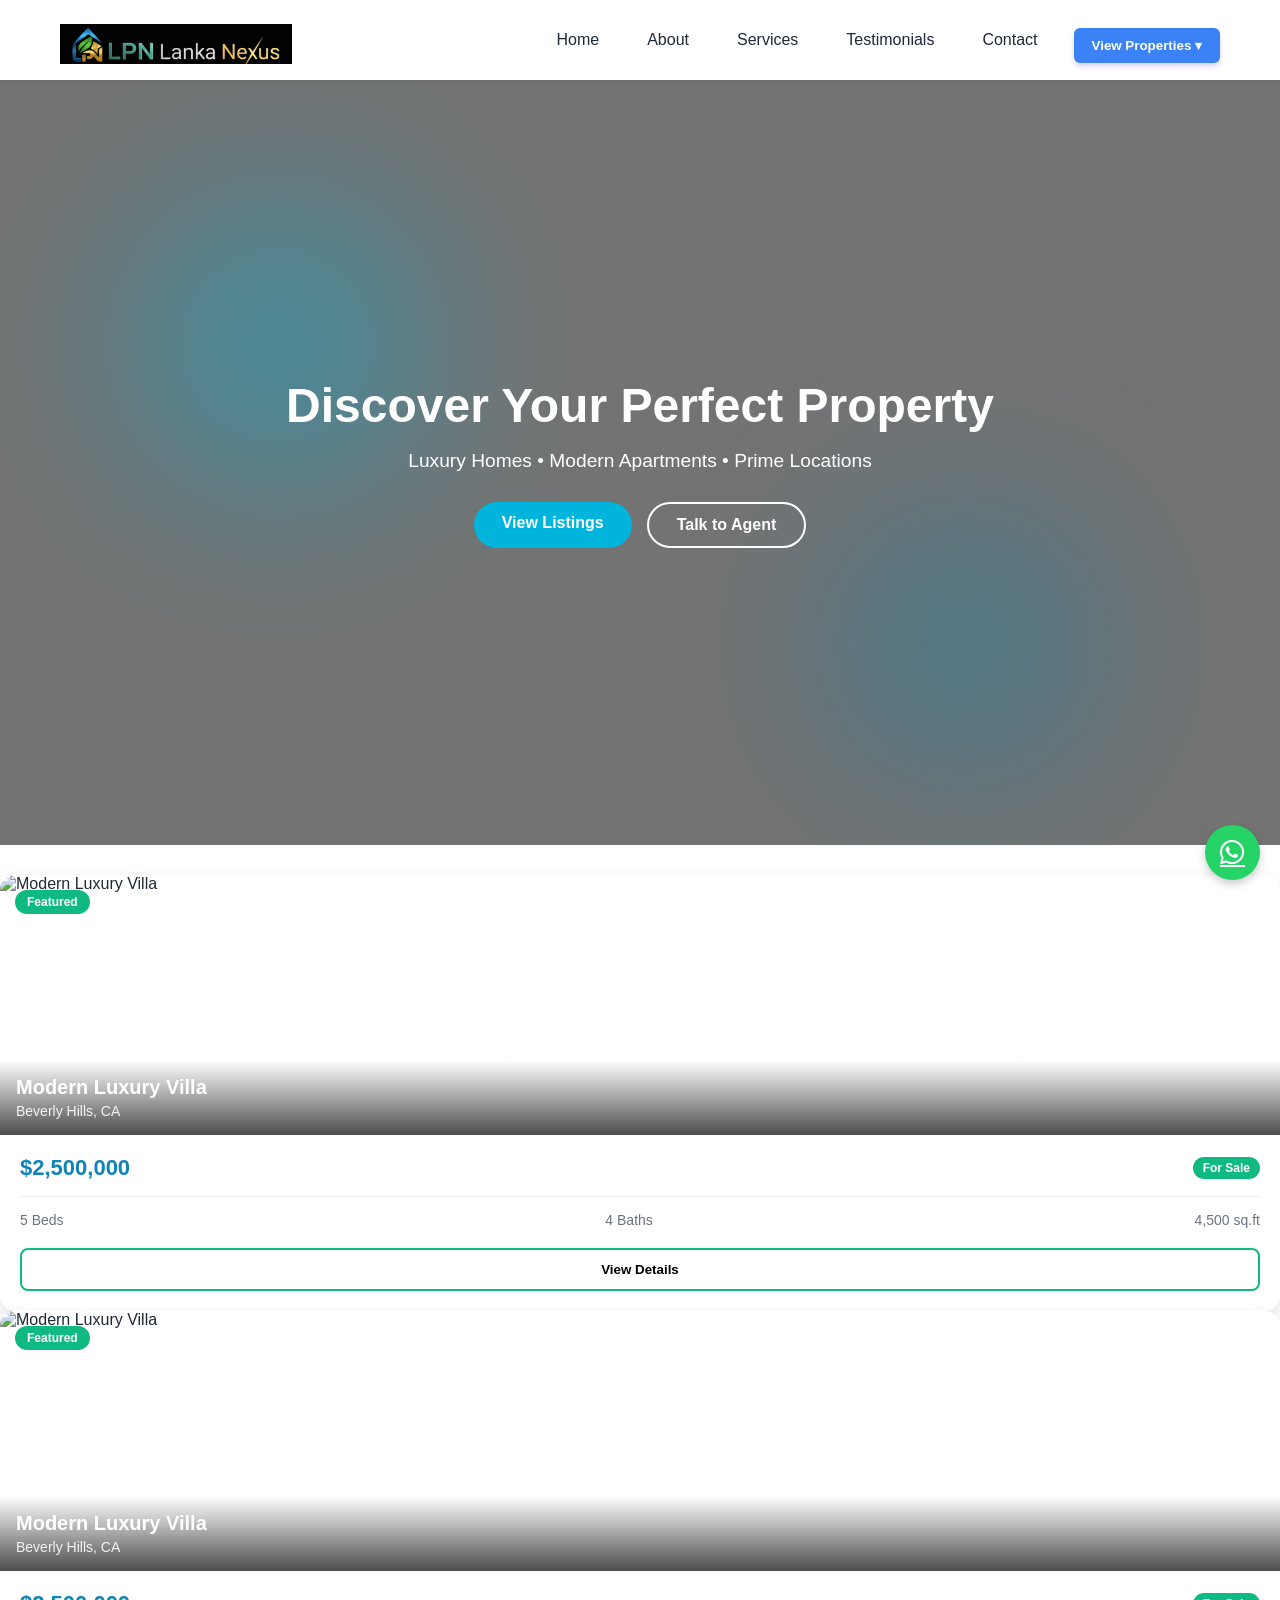
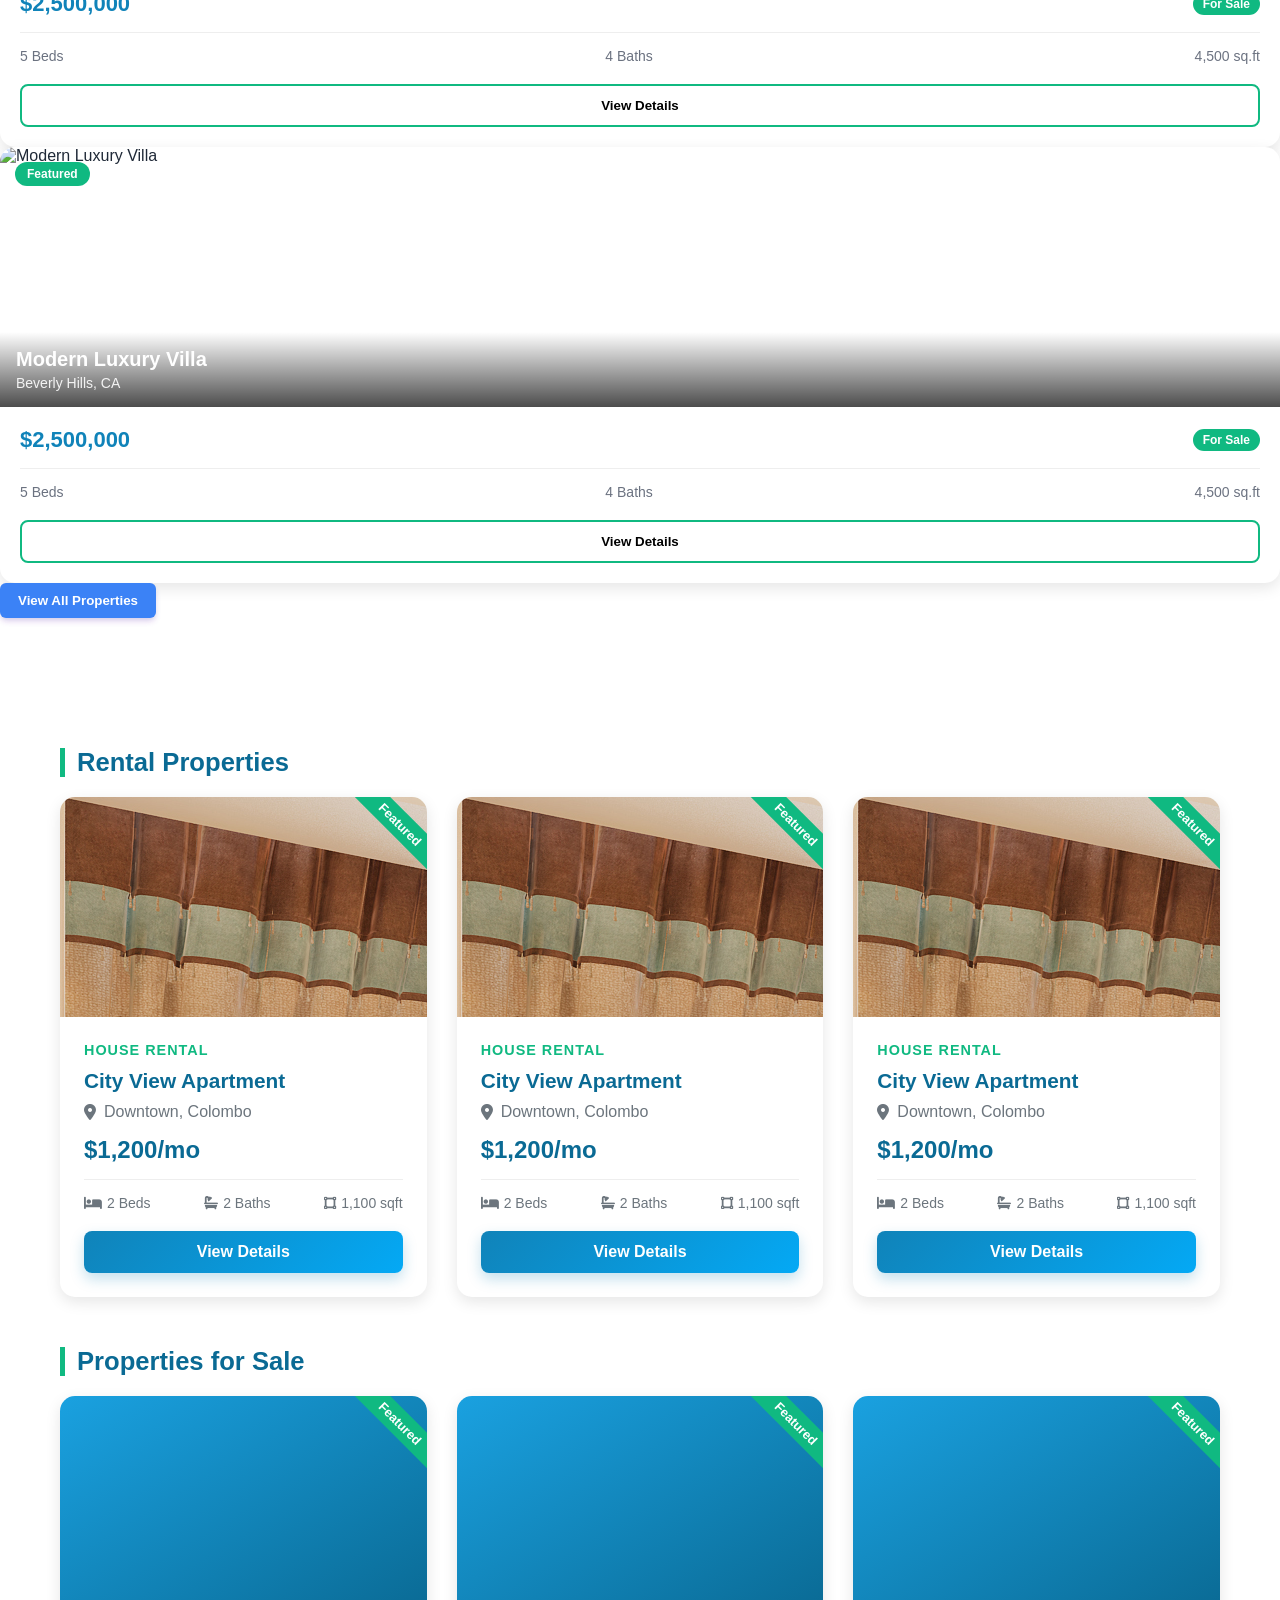
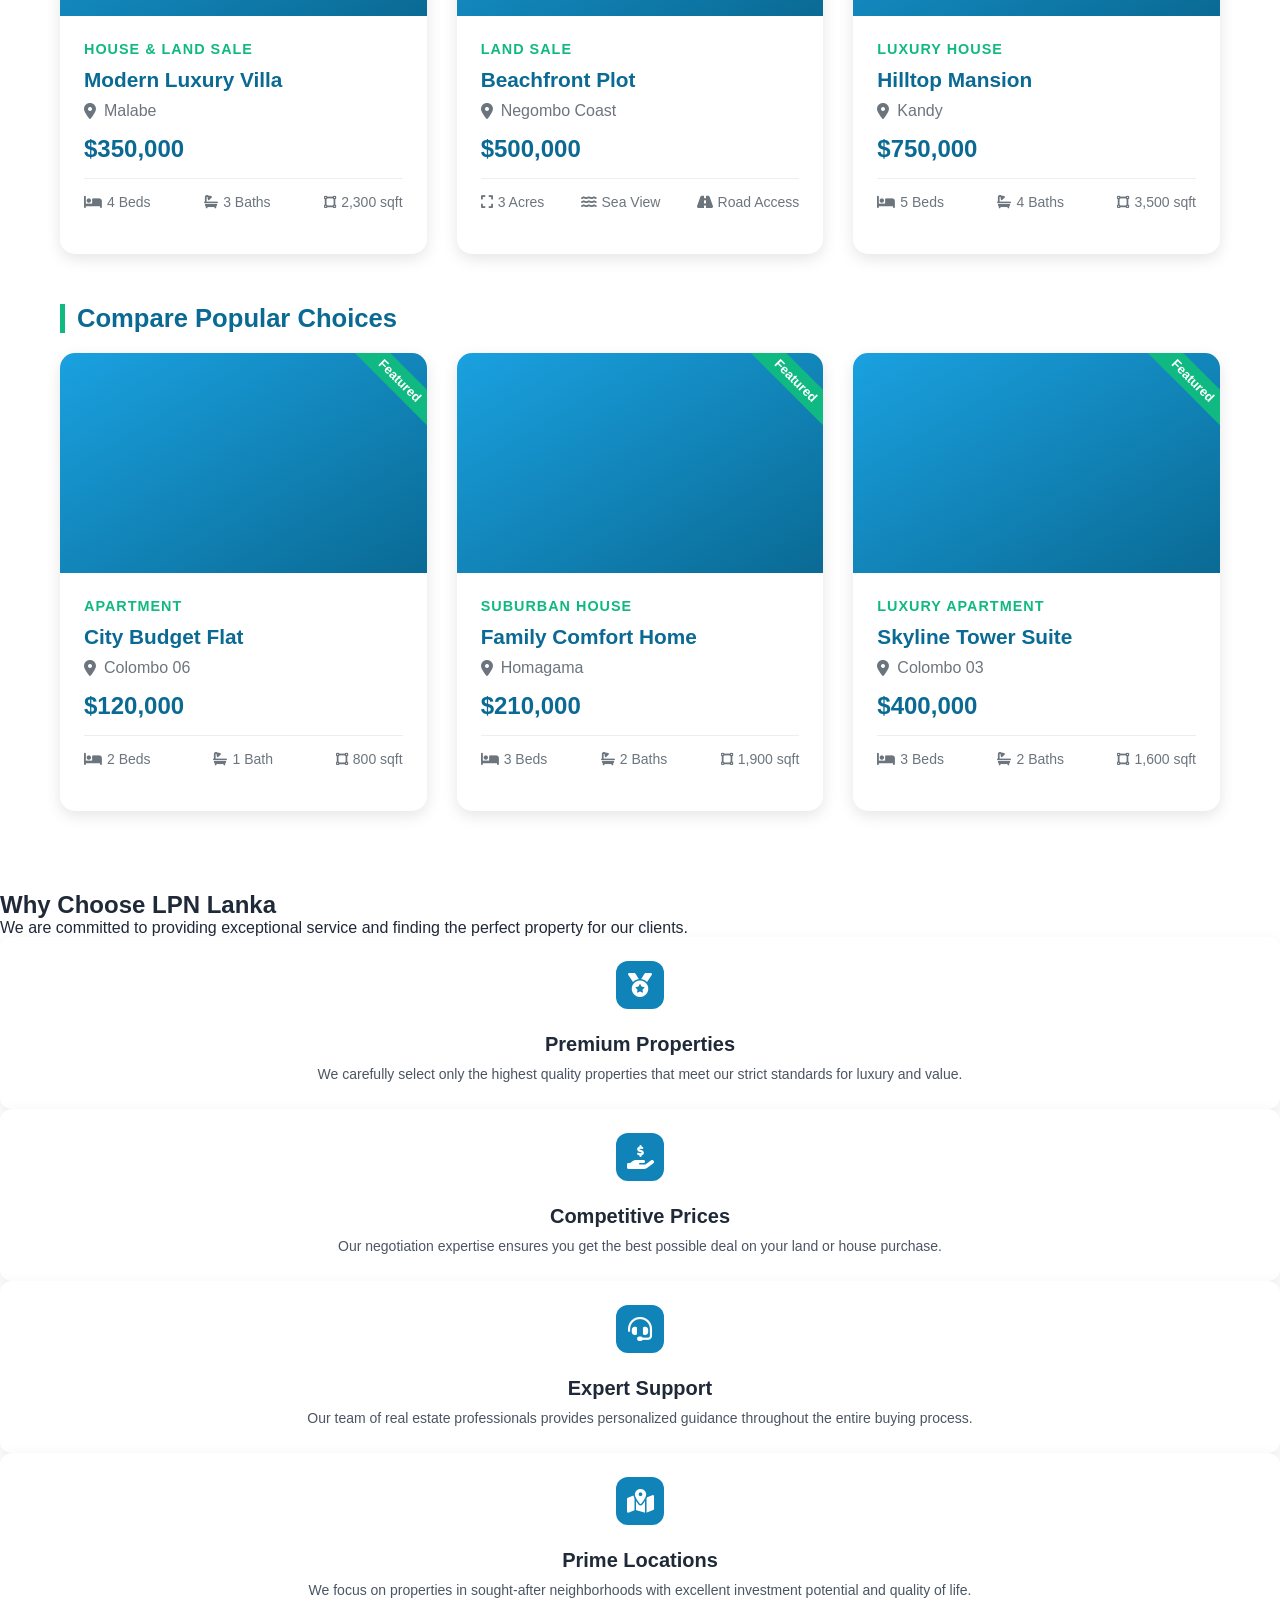
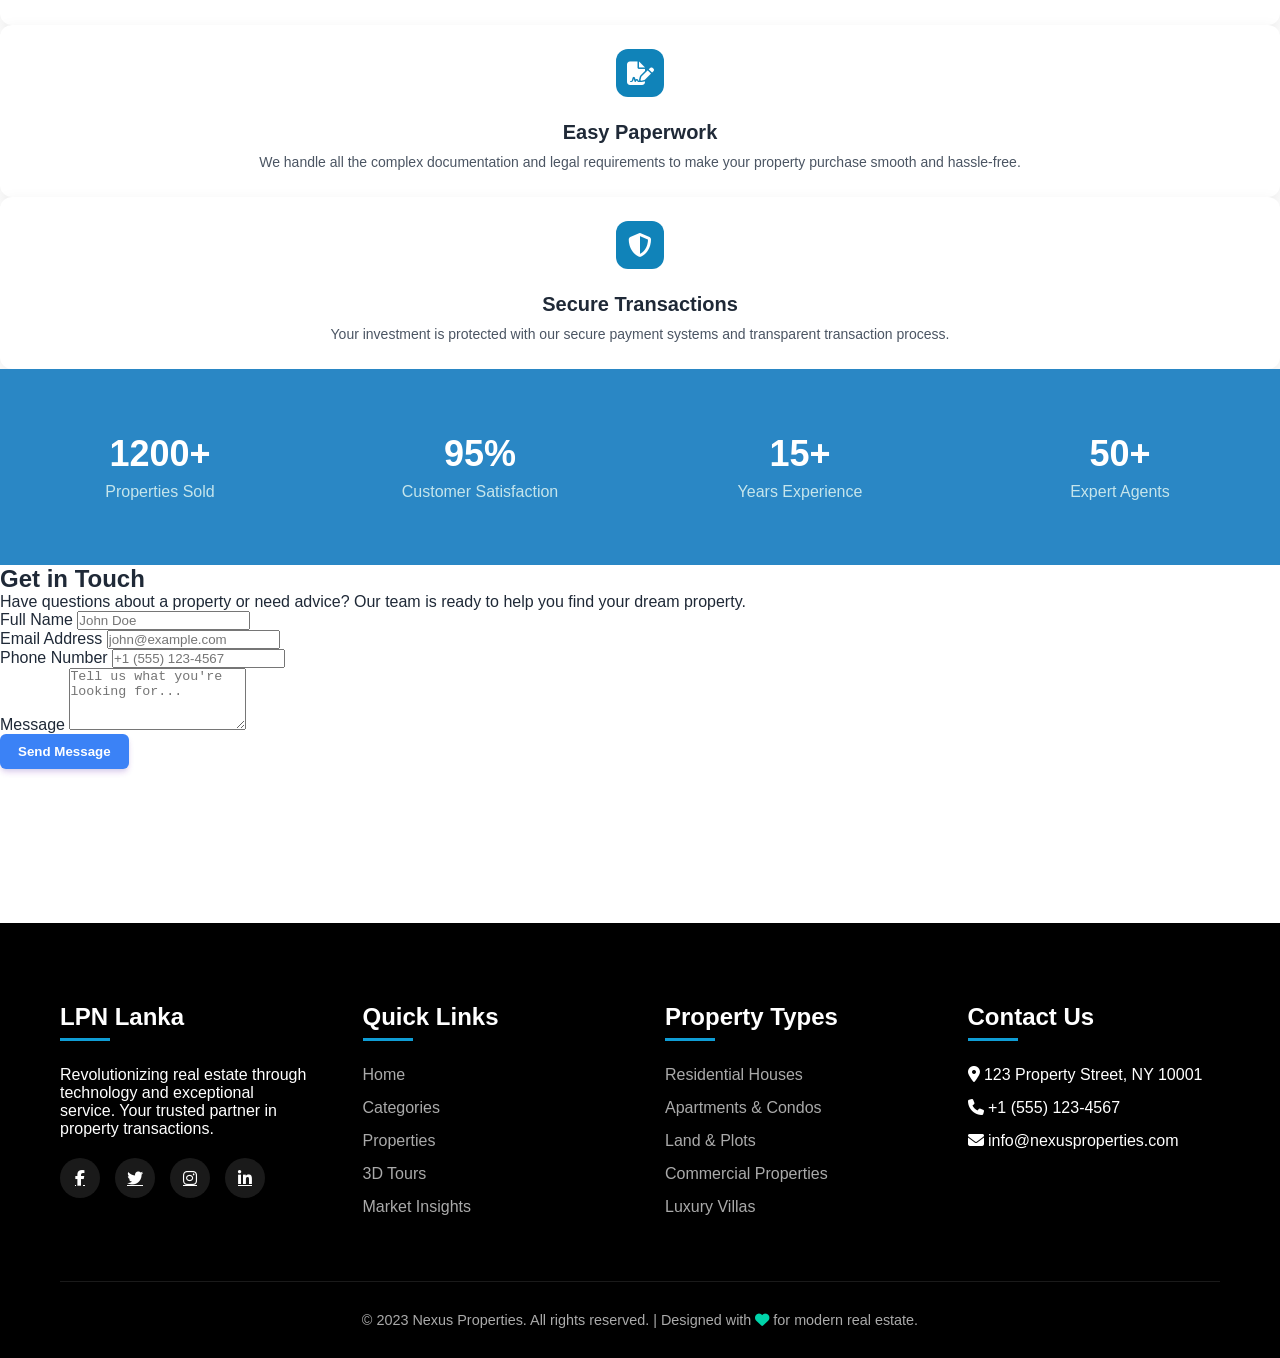
==== index.html @ a33ff9d7 "first commit new" ====
<!DOCTYPE html>
<html lang="en">

<head>
    <meta charset="UTF-8">
    <meta name="viewport" content="width=device-width, initial-scale=1.0">
    <title>LPN Lanka | Premium Land & Houses</title>
    <link href="https://cdn.jsdelivr.net/npm/tailwindcss@2.2.19/dist/tailwind.min.css" rel="stylesheet">
    <link rel="stylesheet" href="https://cdnjs.cloudflare.com/ajax/libs/font-awesome/6.0.0-beta3/css/all.min.css">
    <script src="https://cdn.jsdelivr.net/npm/swiper@8/swiper-bundle.min.js"></script>
    <link rel="stylesheet" href="https://cdnjs.cloudflare.com/ajax/libs/font-awesome/6.5.0/css/all.min.css">
    <link rel="stylesheet" href="https://cdn.jsdelivr.net/npm/swiper@8/swiper-bundle.min.css">
    <link rel="stylesheet" href="style.css">
</head>

<body>

    <!-- Top Contact Bar -->
    <!-- <div class="top-bar">
        <div class="top-left">
            <i class=""></i> LPN Lanka
        </div>

        <div class="top-right">
            <div class="top-bar-item phone">
                <i class="fa-solid fa-phone"></i> +1 (555) 123-4567
            </div>
            <div class="top-bar-item location">
                <i class="fa-solid fa-location-dot"></i> 123 Rental Street, City, ST 12345
            </div>
        </div>
    </div> -->

    <!-- Navbar -->
    <nav class="navbar">
        <div class="container nav-inner">

            <!-- Logo -->
            <div class="logo-container">
                <a href="#" class="logo-link">
                    <img src="img/logo.png" alt="GreenEstates Logo" class="logo">
                </a>
            </div>

            <!-- Desktop Menu -->
            <div class="desktop-menu">
                <a href="index.html" class="nav-link">Home</a>
                <a href="about.html" class="nav-link">About</a>
                <a href="services.html" class="nav-link">Services</a>
                <a href="#" class="nav-link">Testimonials</a>
                <a href="contact.html" class="nav-link">Contact</a>
                <div class="mobile-dropdown">
                    <button class="btn-primary full" onclick="togglePropertyMenu(event)">
                        View Properties ▾
                    </button>

                    <div id="propertyDropdown" class="dropdown-menu">
                        <a href="#rental" class="mobile-link">Rental</a>
                        <a href="#sale" class="mobile-link">Sale</a>
                        <a href="#compare" class="mobile-link">Compare</a>
                    </div>
                </div>
            </div>

            <!-- Mobile Menu Button -->
            <button id="mobile-menu-button" class="mobile-btn">
                <svg id="menu-open-icon" class="icon" viewBox="0 0 24 24">
                    <path d="M4 6h16M4 12h16M4 18h16" />
                </svg>
                <svg id="menu-close-icon" class="icon hidden" viewBox="0 0 24 24">
                    <path d="M6 18L18 6M6 6l12 12" />
                </svg>
            </button>

        </div>

        <!-- Mobile Menu -->


    </nav>

    <!-- Mobile Brand Header (Black Bar) -->
    <div class="mobile-brand-bar">
        <img src="img/logo.png" alt="LPN Lanka" class="brand-logo">
    </div>

    <!-- Mobile Specific Header (Visible only on Mobile) -->
    <div class="mobile-header-bar">
        <div class="mobile-header-left">
            <button id="mobile-menu-trigger" class="mobile-header-icon">
                <i class="fas fa-bars" id="menu-icon-bars"></i>
                <i class="fas fa-times hidden" id="menu-icon-close"></i>
            </button>
        </div>

        <div class="mobile-header-center">
            <a href="#rental" class="mobile-nav-item">Rental</a>
            <span class="divider">|</span>
            <a href="#sale" class="mobile-nav-item">Sales</a>
            <span class="divider">|</span>
            <a href="#compare" class="mobile-nav-item">Construction</a>
        </div>

        <div class="mobile-header-right">
            <a href="https://wa.me/94771234567" class="mobile-header-icon whatsapp-icon">
                <i class="fab fa-whatsapp"></i>
            </a>
            <button class="mobile-header-icon search-icon">
                <i class="fas fa-search"></i>
                <span class="search-text">Search..</span>
            </button>
        </div>
    </div>


    <!-- Mobile Menu (Moved outside Nav) -->
    <div id="mobile-menu" class="mobile-menu hidden">
        <a href="index.html" class="mobile-link">Home</a>
        <a href="about.html" class="mobile-link">About</a>
        <a href="services.html" class="mobile-link">Services</a>
        <a href="#" class="mobile-link">Testimonials</a>
        <a href="contact.html" class="mobile-link">Contact</a>

        <div class="mobile-dropdown" style="display: none;">
            <button class="btn-primary full" onclick="togglePropertyMenu(event, 'propertyDropdownMobile')">
                View Properties ▾
            </button>

            <div id="propertyDropdownMobile" class="dropdown-menu">
                <a href="#rental" class="mobile-link">Rental</a>
                <a href="#sale" class="mobile-link">Sale</a>
                <a href="#compare" class="mobile-link">Compare</a>
            </div>
        </div>
    </div>


    <!-- Hero Section -->
    <section class="hero">

        <!-- Background Image Slider -->
        <div class="bg-slider">
            <div class="slide s1"></div>
            <div class="slide s2"></div>
            <div class="slide s3"></div>
        </div>

        <!-- Dark Overlay -->
        <div class="overlay"></div>

        <!-- Content -->
        <div class="hero-content">
            <h1>Discover Your Perfect Property</h1>
            <p>Luxury Homes • Modern Apartments • Prime Locations</p>
            <div class="hero-buttons">
                <a href="#" class="btn primary">View Listings</a>
                <a href="#" class="btn secondary">Talk to Agent</a>
            </div>
        </div>

        <!-- Soft Light Effects -->
        <div class="light l1"></div>
        <div class="light l2"></div>

    </section>



    <!-- Featured Properties -->
    <section id="properties" class="py-16 bg-gray-50">
        <div class="max-w-7xl mx-auto px-4 sm:px-6 lg:px-8">


            <div class="grid grid-cols-1 md:grid-cols-2 lg:grid-cols-3 gap-8 mobile-scroll-row" id="proper12">
                <!-- Property Card 1 -->
                <div class="property-card">
                    <div class="property-image-wrapper">
                        <span class="property-badge">Featured</span>
                        <img src="https://images.unsplash.com/photo-1580587771525-78b9dba3b914"
                            alt="Modern Luxury Villa">
                        <div class="property-image-overlay">
                            <h3>Modern Luxury Villa</h3>
                            <p>Beverly Hills, CA</p>
                        </div>
                    </div>

                    <div class="property-details">
                        <div class="property-price-row">
                            <span class="property-price">$2,500,000</span>
                            <span class="property-status">For Sale</span>
                        </div>

                        <div class="property-features">
                            <div class="feature-item">5 Beds</div>
                            <div class="feature-item">4 Baths</div>
                            <div class="feature-item">4,500 sq.ft</div>
                        </div>

                        <button class="btn-view">View Details</button>
                    </div>
                </div>

                <!-- Property Card 2 -->
                <div class="property-card">
                    <div class="property-image-wrapper">
                        <span class="property-badge">Featured</span>
                        <img src="https://images.unsplash.com/photo-1580587771525-78b9dba3b914"
                            alt="Modern Luxury Villa">
                        <div class="property-image-overlay">
                            <h3>Modern Luxury Villa</h3>
                            <p>Beverly Hills, CA</p>
                        </div>
                    </div>

                    <div class="property-details">
                        <div class="property-price-row">
                            <span class="property-price">$2,500,000</span>
                            <span class="property-status">For Sale</span>
                        </div>

                        <div class="property-features">
                            <div class="feature-item">5 Beds</div>
                            <div class="feature-item">4 Baths</div>
                            <div class="feature-item">4,500 sq.ft</div>
                        </div>

                        <button class="btn-view">View Details</button>
                    </div>
                </div>

                <!-- Property Card 3 -->
                <div class="property-card">
                    <div class="property-image-wrapper">
                        <span class="property-badge">Featured</span>
                        <img src="https://images.unsplash.com/photo-1580587771525-78b9dba3b914"
                            alt="Modern Luxury Villa">
                        <div class="property-image-overlay">
                            <h3>Modern Luxury Villa</h3>
                            <p>Beverly Hills, CA</p>
                        </div>
                    </div>

                    <div class="property-details">
                        <div class="property-price-row">
                            <span class="property-price">$2,500,000</span>
                            <span class="property-status">For Sale</span>
                        </div>

                        <div class="property-features">
                            <div class="feature-item">5 Beds</div>
                            <div class="feature-item">4 Baths</div>
                            <div class="feature-item">4,500 sq.ft</div>
                        </div>

                        <button class="btn-view">View Details</button>
                    </div>
                </div>
            </div>

            <div class="mt-12 text-center">
                <button class="btn-primary">View All Properties</button>
            </div>
        </div>
    </section>

    <!-- Categories Section -->
    <section class="categories">
        <div class="container">

            <div class="section-title">
            </div>

            <!-- ================= RENTAL SECTION ================= -->
            <h3 id="rental" class="sub-heading">Rental Properties</h3>
            <div class="properties-grid">

                <div class="property-card">
                    <div class="property-img">
                        <img src="img/r1.jpg" alt="City View Apartment">
                    </div>

                    <div class="property-info">
                        <span class="property-type">House Rental</span>
                        <h3 class="property-title">City View Apartment</h3>

                        <div class="property-address">
                            <i class="fas fa-map-marker-alt"></i>
                            <span>Downtown, Colombo</span>
                        </div>

                        <div class="price">$1,200/mo</div>

                        <div class="property-features">
                            <div class="feature"><i class="fas fa-bed"></i><span>2 Beds</span></div>
                            <div class="feature"><i class="fas fa-bath"></i><span>2 Baths</span></div>
                            <div class="feature"><i class="fas fa-vector-square"></i><span>1,100 sqft</span></div>
                        </div>

                        <!-- PROPERTY BUTTON -->
                        <a href="rental.html" class="property-btn" target="_blank" rel="noopener">
                            View Details</a>
                    </div>
                </div>


                <div class="property-card">
                    <div class="property-img">
                        <img src="img/r1.jpg" alt="City View Apartment">
                    </div>

                    <div class="property-info">
                        <span class="property-type">House Rental</span>
                        <h3 class="property-title">City View Apartment</h3>

                        <div class="property-address">
                            <i class="fas fa-map-marker-alt"></i>
                            <span>Downtown, Colombo</span>
                        </div>

                        <div class="price">$1,200/mo</div>

                        <div class="property-features">
                            <div class="feature"><i class="fas fa-bed"></i><span>2 Beds</span></div>
                            <div class="feature"><i class="fas fa-bath"></i><span>2 Baths</span></div>
                            <div class="feature"><i class="fas fa-vector-square"></i><span>1,100 sqft</span></div>
                        </div>

                        <!-- PROPERTY BUTTON -->
                        <a href="rental.html" class="property-btn" target="_blank" rel="noopener">
                            View Details</a>
                    </div>
                </div>

                <div class="property-card">
                    <div class="property-img">
                        <img src="img/r1.jpg" alt="City View Apartment">
                    </div>

                    <div class="property-info">
                        <span class="property-type">House Rental</span>
                        <h3 class="property-title">City View Apartment</h3>

                        <div class="property-address">
                            <i class="fas fa-map-marker-alt"></i>
                            <span>Downtown, Colombo</span>
                        </div>

                        <div class="price">$1,200/mo</div>

                        <div class="property-features">
                            <div class="feature"><i class="fas fa-bed"></i><span>2 Beds</span></div>
                            <div class="feature"><i class="fas fa-bath"></i><span>2 Baths</span></div>
                            <div class="feature"><i class="fas fa-vector-square"></i><span>1,100 sqft</span></div>
                        </div>

                        <!-- PROPERTY BUTTON -->
                        <a href="rental.html" class="property-btn" target="_blank" rel="noopener">
                            View Details</a>
                    </div>
                </div>

            </div>

            <!-- ================= SALE SECTION ================= -->
            <h3 id="sale" class="sub-heading">Properties for Sale</h3>
            <div class="properties-grid">

                <div class="property-card">
                    <div class="property-img"></div>
                    <div class="property-info">
                        <span class="property-type">House & Land Sale</span>
                        <h3 class="property-title">Modern Luxury Villa</h3>
                        <div class="property-address">
                            <i class="fas fa-map-marker-alt"></i>
                            <span>Malabe</span>
                        </div>
                        <div class="price">$350,000</div>
                        <div class="property-features">
                            <div class="feature"><i class="fas fa-bed"></i><span>4 Beds</span></div>
                            <div class="feature"><i class="fas fa-bath"></i><span>3 Baths</span></div>
                            <div class="feature"><i class="fas fa-vector-square"></i><span>2,300 sqft</span></div>
                        </div>
                    </div>
                </div>

                <div class="property-card">
                    <div class="property-img"></div>
                    <div class="property-info">
                        <span class="property-type">Land Sale</span>
                        <h3 class="property-title">Beachfront Plot</h3>
                        <div class="property-address">
                            <i class="fas fa-map-marker-alt"></i>
                            <span>Negombo Coast</span>
                        </div>
                        <div class="price">$500,000</div>
                        <div class="property-features">
                            <div class="feature"><i class="fas fa-expand"></i><span>3 Acres</span></div>
                            <div class="feature"><i class="fas fa-water"></i><span>Sea View</span></div>
                            <div class="feature"><i class="fas fa-road"></i><span>Road Access</span></div>
                        </div>
                    </div>
                </div>

                <div class="property-card">
                    <div class="property-img"></div>
                    <div class="property-info">
                        <span class="property-type">Luxury House</span>
                        <h3 class="property-title">Hilltop Mansion</h3>
                        <div class="property-address">
                            <i class="fas fa-map-marker-alt"></i>
                            <span>Kandy</span>
                        </div>
                        <div class="price">$750,000</div>
                        <div class="property-features">
                            <div class="feature"><i class="fas fa-bed"></i><span>5 Beds</span></div>
                            <div class="feature"><i class="fas fa-bath"></i><span>4 Baths</span></div>
                            <div class="feature"><i class="fas fa-vector-square"></i><span>3,500 sqft</span></div>
                        </div>
                    </div>
                </div>

            </div>

            <!-- ================= COMPARE SECTION ================= -->
            <h3 id="compare" class="sub-heading">Compare Popular Choices</h3>
            <div class="properties-grid">

                <div class="property-card">
                    <div class="property-img"></div>
                    <div class="property-info">
                        <span class="property-type">Apartment</span>
                        <h3 class="property-title">City Budget Flat</h3>
                        <div class="property-address">
                            <i class="fas fa-map-marker-alt"></i>
                            <span>Colombo 06</span>
                        </div>
                        <div class="price">$120,000</div>
                        <div class="property-features">
                            <div class="feature"><i class="fas fa-bed"></i><span>2 Beds</span></div>
                            <div class="feature"><i class="fas fa-bath"></i><span>1 Bath</span></div>
                            <div class="feature"><i class="fas fa-vector-square"></i><span>800 sqft</span></div>
                        </div>
                    </div>
                </div>

                <div class="property-card">
                    <div class="property-img"></div>
                    <div class="property-info">
                        <span class="property-type">Suburban House</span>
                        <h3 class="property-title">Family Comfort Home</h3>
                        <div class="property-address">
                            <i class="fas fa-map-marker-alt"></i>
                            <span>Homagama</span>
                        </div>
                        <div class="price">$210,000</div>
                        <div class="property-features">
                            <div class="feature"><i class="fas fa-bed"></i><span>3 Beds</span></div>
                            <div class="feature"><i class="fas fa-bath"></i><span>2 Baths</span></div>
                            <div class="feature"><i class="fas fa-vector-square"></i><span>1,900 sqft</span></div>
                        </div>
                    </div>
                </div>

                <div class="property-card">
                    <div class="property-img"></div>
                    <div class="property-info">
                        <span class="property-type">Luxury Apartment</span>
                        <h3 class="property-title">Skyline Tower Suite</h3>
                        <div class="property-address">
                            <i class="fas fa-map-marker-alt"></i>
                            <span>Colombo 03</span>
                        </div>
                        <div class="price">$400,000</div>
                        <div class="property-features">
                            <div class="feature"><i class="fas fa-bed"></i><span>3 Beds</span></div>
                            <div class="feature"><i class="fas fa-bath"></i><span>2 Baths</span></div>
                            <div class="feature"><i class="fas fa-vector-square"></i><span>1,600 sqft</span></div>
                        </div>
                    </div>
                </div>

            </div>

        </div>
    </section>


    <!-- Features Section -->
    <section id="about" class="py-16 bg-white">
        <div class="max-w-7xl mx-auto px-4 sm:px-6 lg:px-8">
            <div class="text-center">
                <h2 class="text-3xl font-bold mb-2 slide-in">Why Choose LPN Lanka</h2>
                <p class="text-gray-600 mb-16 max-w-2xl mx-auto slide-in delay-1">We are committed to providing
                    exceptional service and finding the perfect property for our clients.</p>
            </div>

            <div class="grid grid-cols-1 md:grid-cols-2 lg:grid-cols-3 gap-8">
                <!-- Feature 1 -->
                <div class="feature-card">
                    <div class="feature-icon">
                        <i class="fas fa-medal"></i>
                    </div>
                    <h3>Premium Properties</h3>
                    <p>We carefully select only the highest quality properties that meet our strict standards for
                        luxury
                        and value.</p>
                </div>


                <!-- Feature 2 -->
                <div class="feature-card">
                    <div class="feature-icon">
                        <i class="fas fa-hand-holding-usd"></i>
                    </div>
                    <h3>Competitive Prices</h3>
                    <p>Our negotiation expertise ensures you get the best possible deal on your
                        land or house purchase.</p>
                </div>

                <!-- Feature 3 -->
                <div class="feature-card">
                    <div class="feature-icon">
                        <i class="fas fa-headset"></i>
                    </div>
                    <h3>Expert Support</h3>
                    <p>Our team of real estate professionals provides personalized guidance
                        throughout the entire buying process.</p>
                </div>

                <!-- Feature 4 -->
                <div class="feature-card">
                    <div class="feature-icon">
                        <i class="fas fa-map-marked-alt"></i>
                    </div>
                    <h3>Prime Locations</h3>
                    <p>We focus on properties in sought-after neighborhoods with excellent
                        investment potential and quality of life.</p>
                </div>

                <!-- Feature 5 -->
                <div class="feature-card">
                    <div class="feature-icon">
                        <i class="fas fa-file-signature"></i>
                    </div>
                    <h3>Easy Paperwork</h3>
                    <p>We handle all the complex documentation and legal requirements to make your
                        property purchase smooth and hassle-free.</p>
                </div>

                <!-- Feature 6 -->
                <div class="feature-card">
                    <div class="feature-icon">
                        <i class="fas fa-shield-alt"></i>
                    </div>
                    <h3>Secure Transactions</h3>
                    <p>Your investment is protected with our secure payment systems and
                        transparent transaction process.</p>
                </div>
            </div>
        </div>
    </section>

    <!-- Stats Section -->
    <section class="stats-section">
        <div class="stats-container">
            <div class="stat-card">
                <div class="stat-number">1200+</div>
                <div class="stat-label">Properties Sold</div>
            </div>
            <div class="stat-card">
                <div class="stat-number">95%</div>
                <div class="stat-label">Customer Satisfaction</div>
            </div>
            <div class="stat-card">
                <div class="stat-number">15+</div>
                <div class="stat-label">Years Experience</div>
            </div>
            <div class="stat-card">
                <div class="stat-number">50+</div>
                <div class="stat-label">Expert Agents</div>
            </div>
        </div>
    </section>

    <!-- Contact Section -->
    <section id="contact" class="py-16 bg-gray-50">
        <div class="max-w-7xl mx-auto px-4 sm:px-6 lg:px-8">
            <div class="grid grid-cols-1 md:grid-cols-2 gap-12">
                <div class="slide-in">
                    <h2 class="text-3xl font-bold mb-6">Get in Touch</h2>
                    <p class="text-gray-600 mb-8">Have questions about a property or need advice? Our team is ready
                        to
                        help you find your dream property.</p>

                    <form>
                        <div class="mb-4">
                            <label class="block text-sm font-medium text-gray-700 mb-2">Full Name</label>
                            <input type="text"
                                class="w-full p-3 border border-gray-300 rounded-lg focus:outline-none focus:ring-2 focus:ring-green-500"
                                placeholder="John Doe" />
                        </div>
                        <div class="mb-4">
                            <label class="block text-sm font-medium text-gray-700 mb-2">Email Address</label>
                            <input type="email"
                                class="w-full p-3 border border-gray-300 rounded-lg focus:outline-none focus:ring-2 focus:ring-green-500"
                                placeholder="john@example.com" />
                        </div>
                        <div class="mb-4">
                            <label class="block text-sm font-medium text-gray-700 mb-2">Phone Number</label>
                            <input type="tel"
                                class="w-full p-3 border border-gray-300 rounded-lg focus:outline-none focus:ring-2 focus:ring-green-500"
                                placeholder="+1 (555) 123-4567" />
                        </div>
                        <div class="mb-4">
                            <label class="block text-sm font-medium text-gray-700 mb-2">Message</label>
                            <textarea rows="4"
                                class="w-full p-3 border border-gray-300 rounded-lg focus:outline-none focus:ring-2 focus:ring-green-500"
                                placeholder="Tell us what you're looking for..."></textarea>
                        </div>
                        <button type="submit" class="btn-primary w-full">Send Message</button>
                    </form>
                </div>

                <div class="slide-in delay-2">
                    <div class="h-64 md:h-full rounded-xl overflow-hidden">
                        <iframe class="w-full h-full"
                            src="https://www.google.com/maps/embed?pb=!1m18!1m12!1m3!1d387193.305935303!2d-74.25986548248684!3d40.69714941932609!2m3!1f0!2f0!3f0!3m2!1i1024!2i768!4f13.1!3m3!1m2!1s0x89c24fa5d33f083b%3A0xc80b8f06e177fe62!2sNew%20York%2C%20NY%2C%20USA!5e0!3m2!1sen!2s!4v1623765341575!5m2!1sen!2s"
                            style="border:0;" allowfullscreen="" loading="lazy"></iframe>
                    </div>
                </div>
            </div>
        </div>
    </section>


    <!-- Footer -->
    <footer id="contact">
        <div class="container">
            <div class="footer-grid">
                <div class="footer-col">
                    <h3>LPN Lanka</h3>
                    <p>Revolutionizing real estate through technology and exceptional service. Your trusted partner
                        in
                        property transactions.</p>
                    <div class="social-icons">
                        <a href="#"><i class="fab fa-facebook-f"></i></a>
                        <a href="#"><i class="fab fa-twitter"></i></a>
                        <a href="#"><i class="fab fa-instagram"></i></a>
                        <a href="#"><i class="fab fa-linkedin-in"></i></a>
                    </div>
                </div>
                <div class="footer-col">
                    <h3>Quick Links</h3>
                    <ul class="footer-links">
                        <li><a href="#home">Home</a></li>
                        <li><a href="#categories">Categories</a></li>
                        <li><a href="#featured">Properties</a></li>
                        <li><a href="#visualization">3D Tours</a></li>
                        <li><a href="#stats">Market Insights</a></li>
                    </ul>
                </div>
                <div class="footer-col">
                    <h3>Property Types</h3>
                    <ul class="footer-links">
                        <li><a href="#">Residential Houses</a></li>
                        <li><a href="#">Apartments & Condos</a></li>
                        <li><a href="#">Land & Plots</a></li>
                        <li><a href="#">Commercial Properties</a></li>
                        <li><a href="#">Luxury Villas</a></li>
                    </ul>
                </div>
                <div class="footer-col">
                    <h3>Contact Us</h3>
                    <ul class="footer-links">
                        <li><i class="fas fa-map-marker-alt"></i> 123 Property Street, NY 10001</li>
                        <li><i class="fas fa-phone"></i> +1 (555) 123-4567</li>
                        <li><i class="fas fa-envelope"></i> info@nexusproperties.com</li>
                    </ul>
                </div>
            </div>
            <div class="copyright">
                <p>&copy; 2023 Nexus Properties. All rights reserved. | Designed with <i class="fas fa-heart"
                        style="color: #00d4aa;"></i> for modern real estate.</p>
            </div>
        </div>
    </footer>
    <a href="https://wa.me/94771234567" class="whatsapp-float" target="_blank">
        <i class="fab fa-whatsapp"></i>
    </a>



    <script>
        function togglePropertyMenu(event) {
            event.stopPropagation();
            document.getElementById("propertyDropdown").classList.toggle("show");
        }

        document.addEventListener("click", function (e) {
            var dropdown = document.getElementById("propertyDropdown");
            if (!e.target.closest(".mobile-dropdown")) {
                dropdown.classList.remove("show");
            }
        });
    </script>

    <script src="script.js"></script>

</body>

</html>
---- style.css ----
:root {
    --primary: #1083b9;
    --primary-dark: #04a9f5;
    --secondary: #F3F4F6;
    --text-dark: #1F2937;
    --text-light: #6B7280;
}

* {
    margin: 0;
    padding: 0;
    box-sizing: border-box;
}


body {
    font-family: 'Inter', Arial, Helvetica, sans-serif;
    color: var(--text-dark);
}

.mobile-dropdown {
    position: relative;
    width: 100%;
}

.dropdown-menu {
    position: absolute;
    top: 100%;
    left: 0;
    width: 100%;
    background: #ffffff;
    border-radius: 8px;
    margin-top: 8px;
    box-shadow: 0 8px 20px rgba(0, 0, 0, 0.15);
    display: none;
    flex-direction: column;
    overflow: hidden;
    z-index: 999;
}

.dropdown-menu a {
    padding: 12px 16px;
    text-decoration: none;
    color: #333;
    font-weight: 500;
}

.dropdown-menu a:hover {
    background: #f2f2f2;
}

.dropdown-menu.show {
    display: flex;
}



/* Logo Styling */
.logo {
    height: 3rem;
    /* h-12 */
    width: auto;

}

/* Container for proper alignment */
.logo-container {
    display: flex;
    align-items: center;
    justify-content: flex-start;
    /* keeps logo to left */
    padding: 0.5rem 0;
    /* some vertical spacing */
}

/* Link wrapper */
.logo-link {
    display: inline-flex;
    align-items: center;
}

/* Logo itself */
.logo {
    padding-top: 8px;
    /* adjust height */
    width: auto;
    /* maintains aspect ratio */
    object-fit: contain;
    /* ensures logo fits nicely */
    transition: transform 0.2s ease;
}

/* Optional: small hover effect */
.logo:hover {
    transform: scale(1.05);
    /* subtle zoom on hover */
}

.contact-info {
    display: flex;
    align-items: center;
}

/* Navbar Links */
.nav-link {
    color: #1f2937;
    /* text-gray-800 */
    padding: 0.5rem 0.75rem;
    font-weight: 500;
    border-radius: 0.375rem;
    transition: all 0.2s;
}

nav-link active {
    color: #000000;
    /* green-500 */
    background-color: #f0fdf4;
    /* green-50 */
}

.nav-link:hover {
    color: #10b981;
    /* green-500 */
}

/* Mobile Menu Links */
.mobile-link {
    display: block;
    color: #1f2937;
    padding: 0.5rem 0.75rem;
    border-radius: 0.375rem;
    font-weight: 500;
    transition: all 0.2s;
}

.mobile-link:hover {
    color: #10aeb9;
    background-color: #f9fafb;
    /* gray-50 */
}

/* Button */
.btn-primary {
    background-color: #10b981;
    color: white;
    padding: 0.5rem 1.5rem;
    border-radius: 0.5rem;
    font-weight: bold;
    transition: all 0.2s;
}

.btn-primary:hover {
    background-color: #059669;
}


.footer-logo {
    height: 80px;
    width: auto;
    object-fit: contain;
    margin-bottom: 1rem;
}


.hero-gradient {
    background: linear-gradient(135deg, rgba(109, 16, 185, 0.05) 0%, rgba(16, 185, 129, 0.15) 100%);
}

.btn-primary {
    background-color: var(--primary);
    color: white;
    padding: 0.75rem 1.5rem;
    border-radius: 0.5rem;
    font-weight: 600;
    transition: all 0.3s ease;
    box-shadow: 0 4px 6px -1px rgba(109, 16, 185, 0.2), 0 2px 4px -1px rgba(16, 185, 129, 0.1);
}

.btn-primary:hover {
    background-color: var(--primary-dark);
    transform: translateY(-2px);
    box-shadow: 0 10px 15px -3px rgba(16, 185, 129, 0.3), 0 4px 6px -2px rgba(16, 185, 129, 0.2);
}

.btn-outline {
    border: 2px solid var(--primary);
    color: var(--primary);
    padding: 0.75rem 1.5rem;
    border-radius: 0.5rem;
    font-weight: 600;
    transition: all 0.3s ease;
}

/* Container for proper alignment */
.logo-container {
    display: flex;
    align-items: center;
    justify-content: flex-start;
    /* keeps logo to left */
    padding: 0.5rem 0;
    /* some vertical spacing */
}

/* Link wrapper */
.logo-link {
    display: inline-flex;
    align-items: center;
}

/* Logo itself */

.btn-outline:hover {
    background-color: var(--primary);
    color: white;
}

/* HERO SECTION */
.hero {
    position: relative;
    min-height: 85vh;
    width: 100%;
    overflow: hidden;
    display: flex;
    align-items: center;
    justify-content: center;
    text-align: center;
    color: #fff;
    padding: 20px;
}

/* ================= BACKGROUND SLIDER ================= */
.bg-slider {
    position: absolute;
    width: 100%;
    height: 100%;
    z-index: -3;
}

.slide {
    position: absolute;
    width: 100%;
    height: 100%;
    background-size: cover;
    background-position: center;
    animation: zoomSlide 18s infinite;
    opacity: 0;
}

/* REPLACE WITH YOUR OWN BUILDING IMAGES */
.s1 {
    background-image: url('https://images.unsplash.com/photo-1600585154340-be6161a56a0c');
    animation-delay: 0s;
}

.s2 {
    background-image: url('https://images.unsplash.com/photo-1560185127-6ed189bf02f4');
    animation-delay: 6s;
}

.s3 {
    background-image: url('https://images.unsplash.com/photo-1502005229762-cf1b2da7c5d6');
    animation-delay: 12s;
}

@keyframes zoomSlide {
    0% {
        opacity: 0;
        transform: scale(1.1);
    }

    8% {
        opacity: 1;
    }

    30% {
        opacity: 1;
        transform: scale(1);
    }

    38% {
        opacity: 0;
    }

    100% {
        opacity: 0;
    }
}

/* ================= OVERLAY ================= */
.overlay {
    position: absolute;
    width: 100%;
    height: 100%;
    background: rgba(0, 0, 0, 0.55);
    z-index: -2;
}

/* ================= HERO CONTENT ================= */
.hero-content {
    max-width: 900px;
    z-index: 2;
    animation: fadeUp 1.5s ease forwards;
}

.hero-content h1 {
    font-size: 3rem;
    line-height: 1.2;
    margin-bottom: 15px;
}

.hero-content p {
    font-size: 1.2rem;
    margin-bottom: 30px;
}

/* BUTTONS */
.hero-buttons {
    display: flex;
    justify-content: center;
    gap: 15px;
    flex-wrap: wrap;
}

.hero-buttons .btn {
    padding: 12px 28px;
    border-radius: 30px;
    text-decoration: none;
    font-weight: bold;
    transition: all 0.3s ease;
    min-width: 150px;
    text-align: center;
}

.btn.primary {
    background: #00b4db;
    color: #fff;
}

.btn.primary:hover {
    background: #0083b0;
    transform: translateY(-3px);
}

.btn.secondary {
    border: 2px solid #fff;
    color: #fff;
}

.btn.secondary:hover {
    background: #fff;
    color: #000;
    transform: translateY(-3px);
}

/* ================= FLOATING LIGHT EFFECTS ================= */
.light {
    position: absolute;
    border-radius: 50%;
    filter: blur(90px);
    opacity: 0.4;
    animation: floatLight 14s infinite alternate ease-in-out;
    z-index: -1;
}

.l1 {
    width: 300px;
    height: 300px;
    background: #00b4db;
    top: 15%;
    left: 10%;
}

.l2 {
    width: 250px;
    height: 250px;
    background: #0083b0;
    bottom: 10%;
    right: 15%;
    animation-delay: 4s;
}

@keyframes floatLight {
    from {
        transform: translate(0, 0);
    }

    to {
        transform: translate(40px, -50px);
    }
}

/* TEXT ANIMATION */
@keyframes fadeUp {
    from {
        opacity: 0;
        transform: translateY(40px);
    }

    to {
        opacity: 1;
        transform: translateY(0);
    }
}

/* ================= RESPONSIVE DESIGN ================= */

/* Tablets */
@media (max-width: 992px) {
    .hero-content h1 {
        font-size: 2.5rem;
    }

    .hero-content p {
        font-size: 1.1rem;
    }
}

/* Mobile */
@media (max-width: 600px) {
    .hero {
        padding: 15px;
    }

    .hero-content h1 {
        font-size: 1.9rem;
    }

    .hero-content p {
        font-size: 1rem;
        margin-bottom: 20px;
    }

    .hero-buttons {
        flex-direction: column;
        align-items: center;
    }

    .hero-buttons .btn {
        width: 80%;
        max-width: 260px;
    }

    /* Reduce heavy effects on small screens for performance */
    .light {
        display: none;
    }
}


.feature-card {
    transition: all 0.3s ease;
    border-radius: 1rem;
    overflow: hidden;
    box-shadow: 0 4px 6px -1px rgba(0, 0, 0, 0.1), 0 2px 4px -1px rgba(0, 0, 0, 0.06);
}

.feature-card:hover {
    transform: translateY(-8px);
    box-shadow: 0 20px 25px -5px rgba(0, 0, 0, 0.1), 0 10px 10px -5px rgba(0, 0, 0, 0.04);
}

.property-card {
    transition: all 0.3s ease;
    border-radius: 1rem;
    overflow: hidden;
    box-shadow: 0 4px 6px -1px rgba(0, 0, 0, 0.1), 0 2px 4px -1px rgba(0, 0, 0, 0.06);
}

.property-card:hover {
    transform: translateY(-8px);
    box-shadow: 0 20px 25px -5px rgba(0, 0, 0, 0.1), 0 10px 10px -5px rgba(0, 0, 0, 0.04);
}

#proper12 {
    margin-top: 30px;
}

.property-badge {
    background-color: var(--primary);
    color: white;
    padding: 0.25rem 0.75rem;
    border-radius: 9999px;
    font-size: 0.75rem;
    font-weight: 600;
    position: absolute;
    top: 1rem;
    left: 1rem;
    z-index: 10;
}

.testimonial-card {
    border-radius: 1rem;
    padding: 2rem;
    background: white;
    box-shadow: 0 4px 6px -1px rgba(0, 0, 0, 0.1), 0 2px 4px -1px rgba(0, 0, 0, 0.06);
    position: relative;
}

.testimonial-card::before {
    content: '"';
    position: absolute;
    top: 1rem;
    left: 1.5rem;
    font-size: 5rem;
    color: rgba(16, 185, 129, 0.1);
    font-family: serif;
    line-height: 1;
}

.swiper-pagination-bullet-active {
    background-color: var(--primary) !important;
}

.navbar {
    backdrop-filter: blur(10px);
    background-color: rgba(255, 255, 255, 0.8);
}

.search-bar {
    border-radius: 0.75rem;
    box-shadow: 0 4px 6px -1px rgba(0, 0, 0, 0.1), 0 2px 4px -1px rgba(0, 0, 0, 0.06);
}

.mobile-menu {
    transition: transform 0.3s ease;
}

.scale-in-animation {
    animation: scaleIn 0.5s ease forwards;
    opacity: 0;
    transform: scale(0.9);
}


/* Card Container */
.property-card {
    background: #ffffff;
    border-radius: 12px;
    overflow: hidden;
    box-shadow: 0 8px 18px rgba(0, 0, 0, 0.08);
    transition: transform 0.3s ease, box-shadow 0.3s ease;
}

.property-card:hover {
    transform: translateY(-6px);
    box-shadow: 0 12px 24px rgba(0, 0, 0, 0.12);
}

/* Image Section */
.property-image-wrapper {
    position: relative;
}

.property-image-wrapper img {
    width: 100%;
    height: 260px;
    object-fit: cover;
    display: block;
}

/* Badge */
.property-badge {
    position: absolute;
    top: 15px;
    left: 15px;
    background: #10B981;
    color: #fff;
    padding: 5px 12px;
    border-radius: 20px;
    font-size: 12px;
    font-weight: bold;
}

/* Overlay Text */
.property-image-overlay {
    position: absolute;
    bottom: 0;
    left: 0;
    right: 0;
    padding: 16px;
    background: linear-gradient(to top, rgba(0, 0, 0, 0.7), transparent);
    color: #ffffff;
}

.property-image-overlay h3 {
    margin: 0;
    font-size: 20px;
    font-weight: bold;
}

.property-image-overlay p {
    margin: 4px 0 0;
    font-size: 14px;
    opacity: 0.9;
}

/* Details Section */
.property-details {
    padding: 20px;
}

/* Price Row */
.property-price-row {
    display: flex;
    justify-content: space-between;
    align-items: center;
    margin-bottom: 15px;
}

.property-price {
    font-size: 22px;
    font-weight: bold;
    color: #1083b9;
}

.property-status {
    background: #10B981;
    color: #ffffff;
    padding: 4px 10px;
    border-radius: 20px;
    font-size: 12px;
    font-weight: bold;
}

/* Features */
.property-features {
    display: flex;
    justify-content: space-between;
    margin-bottom: 20px;
    font-size: 14px;
    color: #6b7280;
}

.feature-item {
    text-align: center;
}

/* Button */
.btn-view {
    width: 100%;
    padding: 12px;
    border: 2px solid #10B981;
    background: transparent;
    color: black;
    font-weight: bold;
    border-radius: 8px;
    cursor: pointer;
    transition: all 0.3s ease;
}

.btn-view:hover {
    background: #1083b9;
    color: #ffffff;
}

/* Feature Card Container */
.feature-card {
    background-color: #ffffff;
    padding: 24px;
    border-radius: 12px;
    box-shadow: 0 6px 18px rgba(0, 0, 0, 0.08);
    text-align: center;
    transition: transform 0.3s ease, box-shadow 0.3s ease;
}

.feature-card:hover {
    transform: translateY(-6px);
    box-shadow: 0 12px 24px rgba(0, 0, 0, 0.12);
}

/* Icon Circle */
.feature-icon {
    width: 48px;
    height: 48px;
    background-color: #1083b9;
    /* green-100 */
    color: #ffffff;
    /* green-500 */
    border-radius: 12px;
    display: flex;
    align-items: center;
    justify-content: center;
    margin: 0 auto 24px auto;
    font-size: 24px;
}

/* Title */
.feature-card h3 {
    font-size: 20px;
    font-weight: 600;
    margin-bottom: 8px;
}

/* Description */
.feature-card p {
    font-size: 14px;
    color: #4b5563;
    /* gray-600 */
    line-height: 1.5;
}

/* Section Styling */
.stats-section {
    background-color: #2a87c5;
    /* green-500 */
    color: #ffffff;
    padding: 64px 16px;
    /* py-16 px-4 */
}

/* Container */
.stats-container {
    max-width: 1280px;
    /* max-w-7xl */
    margin: 0 auto;
    display: grid;
    grid-template-columns: repeat(2, 1fr);
    gap: 32px;
    /* gap-8 */
    text-align: center;
}

@media (min-width: 768px) {
    .stats-container {
        grid-template-columns: repeat(4, 1fr);
        /* md:grid-cols-4 */
    }
}

/* Individual Stat Card */
.stat-card {
    transition: transform 0.3s ease, opacity 0.3s ease;
}

/* You can add slide-in animation if needed */
.stat-card.slide-in {
    opacity: 0;
    transform: translateY(20px);
    animation: slideIn 0.6s forwards;
}

.stat-card.slide-in.delay-1 {
    animation-delay: 0.2s;
}

.stat-card.slide-in.delay-2 {
    animation-delay: 0.4s;
}

.stat-card.slide-in.delay-3 {
    animation-delay: 0.6s;
}

/* Stat Number */
.stat-number {
    font-size: 2.25rem;
    /* text-4xl */
    font-weight: 700;
    margin-bottom: 8px;
    /* mb-2 */
}

/* Stat Label */
.stat-label {
    color: rgba(236, 253, 245, 0.8);
    /* text-green-100 */
}

/* Slide In Keyframes */
@keyframes slideIn {
    to {
        opacity: 1;
        transform: translateY(0);
    }
}



@keyframes scaleIn {
    0% {
        opacity: 0;
        transform: scale(0.9);
    }

    100% {
        opacity: 1;
        transform: scale(1);
    }
}

.fade-in {
    animation: fadeIn 1s ease forwards;
    opacity: 0;
}

@keyframes fadeIn {
    0% {
        opacity: 0;
    }

    100% {
        opacity: 1;
    }
}

.slide-in {
    animation: slideIn 1s ease forwards;
    opacity: 0;
    transform: translateY(20px);
}

@keyframes slideIn {
    0% {
        opacity: 0;
        transform: translateY(20px);
    }

    100% {
        opacity: 1;
        transform: translateY(0);
    }
}

.delay-1 {
    animation-delay: 0.2s;
}

.delay-2 {
    animation-delay: 0.4s;
}

.delay-3 {
    animation-delay: 0.6s;
}

.delay-4 {
    animation-delay: 0.8s;
}

/* Section background and spacing */
.cta-section {
    padding: 4rem 1rem;
    /* py-16 equivalent */
    background-color: #ffffff;
}

/* Container max width and horizontal padding */
.container {
    max-width: 1280px;
    /* max-w-7xl */
    margin: 0 auto;
    padding: 0 1rem;
    /* px-4 */
}

/* Main CTA box */
.cta-content {
    background-color: #1083b9;
    /* blue background */
    border-radius: 1rem;
    /* rounded-2xl */
    padding: 2rem;
    /* p-8 */
    display: flex;
    flex-direction: column;
    align-items: center;
    justify-content: space-between;
}

@media(min-width: 768px) {
    .cta-content {
        flex-direction: row;
        padding: 3rem;
        /* md:p-12 */
    }
}

/* Text section */
.cta-text {
    flex: 2;
    margin-bottom: 1.5rem;
}

@media(min-width: 768px) {
    .cta-text {
        margin-bottom: 0;
        padding-right: 3rem;
        /* md:pr-12 */
    }
}

.cta-text h2 {
    font-size: 1.875rem;
    /* text-3xl */
    font-weight: bold;
    color: #ffffff;
    margin-bottom: 1rem;
    /* mb-4 */
}

.cta-text p {
    font-size: 1.125rem;
    /* text-lg */
    color: #f3f4f6;
    /* light white text */
    margin-bottom: 0;
}

/* Button styling */
.cta-button button {
    background-color: #ffffff;
    color: #1083b9;
    /* green-500 equivalent or your primary color */
    font-weight: bold;
    padding: 0.75rem 2rem;
    /* py-3 px-8 */
    border-radius: 0.5rem;
    /* rounded-lg */
    box-shadow: 0 10px 15px -3px rgba(0, 0, 0, 0.1), 0 4px 6px -2px rgba(0, 0, 0, 0.05);
    /* shadow-lg */
    transition: background-color 0.3s ease;
    cursor: pointer;
}

.cta-button button:hover {
    background-color: #e6f0ff;
    /* hover effect */
}

/* Footer */
footer {
    background: black;
    color: white;
    padding: 80px 0 30px;
}

.footer-grid {
    display: grid;
    grid-template-columns: repeat(auto-fit, minmax(250px, 1fr));
    gap: 50px;
    margin-bottom: 50px;
}

.footer-col h3 {
    font-size: 1.5rem;
    margin-bottom: 25px;
    position: relative;
    padding-bottom: 10px;
}

.footer-col h3::after {
    content: '';
    position: absolute;
    bottom: 0;
    left: 0;
    width: 50px;
    height: 3px;
    background: #0f9dd5;
}

.footer-links {
    list-style: none;
}

.footer-links li {
    margin-bottom: 15px;
}

.footer-links a {
    color: #aaa;
    text-decoration: none;
    transition: var(--transition);
}

.footer-links a:hover {
    color: var(--secondary);
    padding-left: 5px;
}

.social-icons {
    display: flex;
    gap: 15px;
    margin-top: 20px;
}

.social-icons a {
    display: inline-flex;
    align-items: center;
    justify-content: center;
    width: 40px;
    height: 40px;
    background: rgba(255, 255, 255, 0.1);
    border-radius: 50%;
    color: white;
    transition: var(--transition);
}

.social-icons a:hover {
    background: var(--secondary);
    transform: translateY(-3px);
}

.copyright {
    text-align: center;
    padding-top: 30px;
    border-top: 1px solid rgba(255, 255, 255, 0.1);
    color: #aaa;
    font-size: 0.9rem;
}

/* Responsive */
@media (max-width: 992px) {
    nav ul {
        gap: 20px;
    }

    .hero h1 {
        font-size: 3rem;
    }
}

@media (max-width: 768px) {
    .mobile-menu {
        display: block;
    }

    nav ul {
        position: fixed;
        top: 80px;
        left: -100%;
        width: 100%;
        height: calc(100vh - 80px);
        background: white;
        flex-direction: column;
        align-items: center;
        justify-content: flex-start;
        padding-top: 50px;
        transition: 0.5s;
        gap: 40px;
        box-shadow: var(--shadow);
    }

    nav.active ul {
        left: 0;
    }

    .header-buttons {
        display: none;
    }

    .hero h1 {
        font-size: 2.5rem;
    }

    .hero p {
        font-size: 1.1rem;
    }

    .search-box {
        flex-direction: column;
    }

    .search-input,
    .search-select {
        width: 100%;
    }
}

@media (max-width: 576px) {

    .section-title h2 {
        font-size: 2.5rem;
    }

    .category-grid,
    .property-grid {
        grid-template-columns: 1fr;
    }
}

/* Contact Info */
.contact-info li {
    display: flex;
    align-items: start;
    margin-bottom: 0.5rem;
}

.contact-info li i {
    margin-right: 0.75rem;
    margin-top: 0.2rem;
    color: #ffffff;
}

/* Separator */
.footer-separator {
    border-color: #333;
    margin-bottom: 1.5rem;
}

/* Footer Bottom */
.footer-bottom {
    display: flex;
    flex-direction: column;
    align-items: center;
    justify-content: space-between;
}

@media(min-width: 768px) {
    .footer-bottom {
        flex-direction: row;
    }
}

.footer-bottom p {
    color: #777;
    font-size: 0.9rem;
}

.footer-bottom-links a {
    margin-left: 1rem;
    color: #777;
    text-decoration: none;
    transition: color 0.3s ease;
}

.footer-bottom-links a:hover {
    color: #10b981;
}

/* Reusable container */
.container {
    max-width: 1200px;
    margin: auto;
    padding: 0 20px;
}

/* ===== TOP BAR ===== */
.top-bar {
    background: #0f172a;
    color: white;
    font-size: 14px;
    display: flex;
    justify-content: space-between;
    /* LEFT + RIGHT */
    align-items: center;
    padding: 8px 20%;
}

/* Left text */
.top-left {
    font-weight: 600;
    letter-spacing: 0.5px;
}

/* Right side container */
.top-right {
    display: flex;
    gap: 25px;
}

.contact-info {
    display: flex;
    align-items: center;
    gap: 6px;
}

@media (max-width: 600px) {
    .top-bar {
        flex-direction: row;
        align-items: center;
        text-align: center;
        gap: 5px;
        padding: 8px;
        font-size: 10px;
    }

    .top-right {
        flex-direction: row;
        gap: 3px;
    }
}




/* ===== NAVBAR ===== */
.navbar {
    position: sticky;
    /* KEY FIX */
    top: 0;
    z-index: 1000;
    background: white;
    box-shadow: 0 2px 6px rgba(0, 0, 0, 0.05);
}

.nav-inner {
    display: flex;
    justify-content: space-between;
    align-items: center;
    height: 80px;
}

/* Logo */
.logo {
    width: auto;
}

/* Desktop Menu */
.desktop-menu {
    display: none;
    gap: 24px;
    align-items: center;
}

.nav-link {
    text-decoration: none;
    color: #1f2937;
    font-weight: 500;
}

.nav-link:hover {
    color: #3b82f6;
}

/* Button */
.btn-primary {
    background: #3b82f6;
    color: white;
    padding: 10px 18px;
    border-radius: 6px;
    border: none;
    cursor: pointer;
}

/* Mobile Button */
.mobile-btn {
    background: none;
    border: none;
    cursor: pointer;
}

.icon {
    width: 26px;
    height: 26px;
    stroke: #1f2937;
    stroke-width: 2;
    fill: none;
}

/* Mobile Menu */
.mobile-menu {
    display: flex;
    flex-direction: column;
    padding: 15px 20px;
    border-top: 1px solid #eee;
    background: white;
}

.mobile-link {
    padding: 10px 0;
    text-decoration: none;
    color: #1f2937;
}

.full {
    width: 100%;
    margin-top: 10px;
}

.hidden {
    display: none;
}

/* ===== RESPONSIVE ===== */
@media (min-width: 768px) {
    .desktop-menu {
        display: flex;
    }

    .mobile-btn {
        display: none;
    }

    .mobile-menu {
        display: none !important;
    }
}

/* Categories Section */
.categories {
    padding: 5rem 0;
}

.property-btn {
    display: block;
    margin-top: 18px;
    text-align: center;
    padding: 12px 0;
    border-radius: 8px;
    font-weight: 600;
    text-decoration: none;
    background: linear-gradient(135deg, #1083b9, #04a9f5);
    color: #ffffff;
    transition: all 0.3s ease;
    box-shadow: 0 6px 14px rgba(16, 131, 185, 0.25);
}

.property-btn:hover {
    transform: translateY(-3px);
    box-shadow: 0 10px 18px rgba(16, 131, 185, 0.35);
    background: linear-gradient(135deg, #0e6f9c, #038acb);
}

.property-btn:active {
    transform: translateY(0);
    box-shadow: 0 4px 10px rgba(16, 131, 185, 0.2);
}


.section-title {
    text-align: center;
    margin-bottom: 3rem;
}

.section-title h2 {
    font-size: 2.5rem;
    color: #0a6a94;
    position: relative;
    display: inline-block;
    margin-bottom: 1rem;
}

.section-title h2::after {
    content: '';
    position: absolute;
    bottom: -10px;
    left: 50%;
    transform: translateX(-50%);
    width: 80px;
    height: 4px;
    background: #10B981;
    border-radius: 2px;
}

.section-title p {
    color: #6c757d;
    max-width: 600px;
    margin: 0 auto;
}

.category-tabs {
    display: flex;
    justify-content: center;
    margin-bottom: 2.5rem;
    flex-wrap: wrap;
    gap: 15px;
}

.sub-heading {
    font-size: 1.6rem;
    color: #0a6a94;
    margin: 50px 0 20px;
    text-align: left;
    border-left: 5px solid #10B981;
    padding-left: 12px;
}


.tab-button {
    padding: 12px 30px;
    background: white;
    border: 2px solid #1aa1e0;
    border-radius: 30px;
    color: #0a6a94;
    font-weight: 600;
    cursor: pointer;
    transition: all 0.3s ease;
    font-size: 1rem;
}

.tab-button.active,
.tab-button:hover {
    background: #0a6a94;
    color: white;
    border-color: #0a6a94;
    box-shadow: 0 5px 15px rgba(16, 131, 185, 0.3);
}

.properties-grid {
    display: grid;
    grid-template-columns: repeat(auto-fill, minmax(300px, 1fr));
    gap: 30px;
}

.property-card {
    background: white;
    border-radius: 15px;
    overflow: hidden;
    box-shadow: 0 5px 15px rgba(0, 0, 0, 0.1);
    transition: transform 0.3s ease, box-shadow 0.3s ease;
}

.property-card:hover {
    transform: translateY(-10px);
    box-shadow: 0 15px 30px rgba(0, 0, 0, 0.15);
}

.property-img {
    height: 220px;
    width: 100%;
    background: linear-gradient(to bottom right, #1aa1e0, #0a6a94);
    position: relative;
    overflow: hidden;
}

.property-img::before {
    content: 'Featured';
    position: absolute;
    top: 15px;
    right: -30px;
    background: #10B981;
    color: white;
    padding: 5px 30px;
    transform: rotate(45deg);
    font-weight: 600;
    font-size: 0.8rem;
}

.property-info {
    padding: 1.5rem;
}

.property-type {
    color: #10B981;
    font-weight: 600;
    text-transform: uppercase;
    font-size: 0.9rem;
    letter-spacing: 1px;
}

.property-title {
    font-size: 1.3rem;
    margin: 10px 0;
    color: #0a6a94;
}

.property-address {
    color: #6c757d;
    margin-bottom: 15px;
    display: flex;
    align-items: center;
    gap: 8px;
}

.property-features {
    display: flex;
    justify-content: space-between;
    border-top: 1px solid #eee;
    padding-top: 15px;
    margin-top: 15px;
}

.feature {
    display: flex;
    align-items: center;
    gap: 5px;
    color: #6c757d;
}

.price {
    font-size: 1.5rem;
    font-weight: 700;
    color: #0a6a94;
    margin: 15px 0;
}

.whatsapp-float {
    position: fixed;
    bottom: 20px;
    right: 20px;
    width: 55px;
    height: 55px;
    background-color: #25D366;
    color: white;
    border-radius: 50%;
    display: flex;
    justify-content: center;
    align-items: center;
    font-size: 28px;
    box-shadow: 0 4px 10px rgba(0, 0, 0, 0.2);
    z-index: 9999;
    transition: transform 0.2s ease, box-shadow 0.2s ease;
}

.whatsapp-float:hover {
    transform: scale(1.1);
    box-shadow: 0 6px 14px rgba(0, 0, 0, 0.3);
}

@media (max-width: 600px) {
    .whatsapp-float {
        width: 50px;
        height: 50px;
        font-size: 24px;
        bottom: 15px;
        right: 15px;
    }
}

/* ================= NEW MOBILE BRAND HEADER STYLES ================= */
.mobile-brand-bar {
    display: none;
    /* Hidden on desktop */
    background-color: #000000;
    padding: 10px 15px;
    align-items: center;
    justify-content: center;
    gap: 10px;
}

.brand-logo {
    height: 40px;
    width: auto;
}

.brand-name {
    color: #ffffff;
    font-size: 18px;
    font-weight: 700;
    letter-spacing: 0.5px;
}

.text-green {
    color: #4CAF50;
}

.text-gold {
    color: #FFD700;
    /* Adjust gold color if needed */
}

/* ================= NEW MOBILE HEADER STYLES ================= */
.mobile-header-bar {
    display: none;
    /* Hidden by default on desktop */
    position: sticky;
    top: 0;
    z-index: 1001;
    background: #ffffff;
    box-shadow: 0 2px 5px rgba(0, 0, 0, 0.1);
    padding: 10px 15px;
    align-items: center;
    justify-content: space-between;
    height: 60px;
}

.mobile-header-left,
.mobile-header-right {
    display: flex;
    align-items: center;
    gap: 15px;
}

.mobile-header-center {
    display: flex;
    align-items: center;
    gap: 8px;
    font-size: 14px;
    font-weight: 600;
}

.mobile-nav-item {
    text-decoration: none;
    color: #1083b9;
    /* Blue color from design */
    font-weight: 700;
}

.divider {
    color: #ccc;
}

.mobile-header-icon {
    background: none;
    border: none;
    font-size: 20px;
    color: #333;
    cursor: pointer;
    display: flex;
    align-items: center;
    justify-content: center;
}

.whatsapp-icon {
    color: #25D366;
    font-size: 24px;
}

.search-icon {
    background: #1083b9;
    color: white;
    border-radius: 20px;
    padding: 5px 12px;
    font-size: 14px;
    display: flex;
    align-items: center;
    gap: 5px;
}

.search-text {
    font-size: 12px;
    font-weight: normal;
}


/* ================= FLOATING CALL BUTTON ================= */
.floating-call-btn {
    display: none;
    /* Hidden by default */
    position: fixed;
    bottom: 20px;
    left: 20px;
    right: 20px;
    background: #4CAF50;
    /* Green */
    color: white;
    text-align: center;
    padding: 15px;
    border-radius: 8px;
    /* Slightly rounded corners */
    font-weight: bold;
    font-size: 18px;
    text-decoration: none;
    z-index: 1000;
    box-shadow: 0 4px 10px rgba(0, 0, 0, 0.3);
    text-transform: uppercase;
}

.floating-call-btn:hover {
    background: #45a049;
}


/* ================= MOBILE MEDIA QUERIES ================= */
@media (max-width: 768px) {

    /* Hide default Desktop Navbar and Top bar */
    .navbar,
    .top-bar {
        display: none !important;
    }

    /* Show New Mobile Header */
    .mobile-header-bar {
        display: flex;
        top: 60px;
        /* Push down to account for brand bar */
    }

    /* Show Mobile Brand Bar */
    .mobile-brand-bar {
        display: flex;
        position: sticky;
        top: 0;
        z-index: 1002;
        /* Higher than nav to stay on top */
    }

    /* Show Floating Call Button */
    .floating-call-btn {
        display: block;
    }

    /* Adjust content padding for floating button */
    body {
        padding-bottom: 80px;
    }

    /* Adjust Hero section to account for header */
    .hero {
        min-height: 60vh;
    }

    /* Ensure other elements don't overlap the fixed header */
    section {
        scroll-margin-top: 70px;
    }

    /* Fixed Mobile Menu */
    .mobile-menu {
        position: fixed;
        top: 120px;
        /* Height of mobile header (60px) + brand bar (60px) */
        left: 0;
        width: 100%;
        background: white;
        z-index: 1000;
        border-top: 1px solid #eee;
        box-shadow: 0 4px 6px rgba(0, 0, 0, 0.1);
        max-height: calc(100vh - 60px);
        overflow-y: auto;
    }

    /* Horizontal Scrolling Row for Properties */
    .mobile-scroll-row {
        display: flex !important;
        /* Override grid */
        overflow-x: auto;
        scroll-snap-type: x mandatory;
        gap: 15px !important;
        padding-bottom: 20px;
        /* Space for scrollbar */
        padding-left: 5px;
        padding-right: 5px;
        -webkit-overflow-scrolling: touch;
    }

    /* Ensure cards have a fixed width in the scroll view */
    .mobile-scroll-row .property-card {
        min-width: 85%;
        /* Show part of the next card to encourage scrolling */
        scroll-snap-align: center;
        flex-shrink: 0;
    }
}
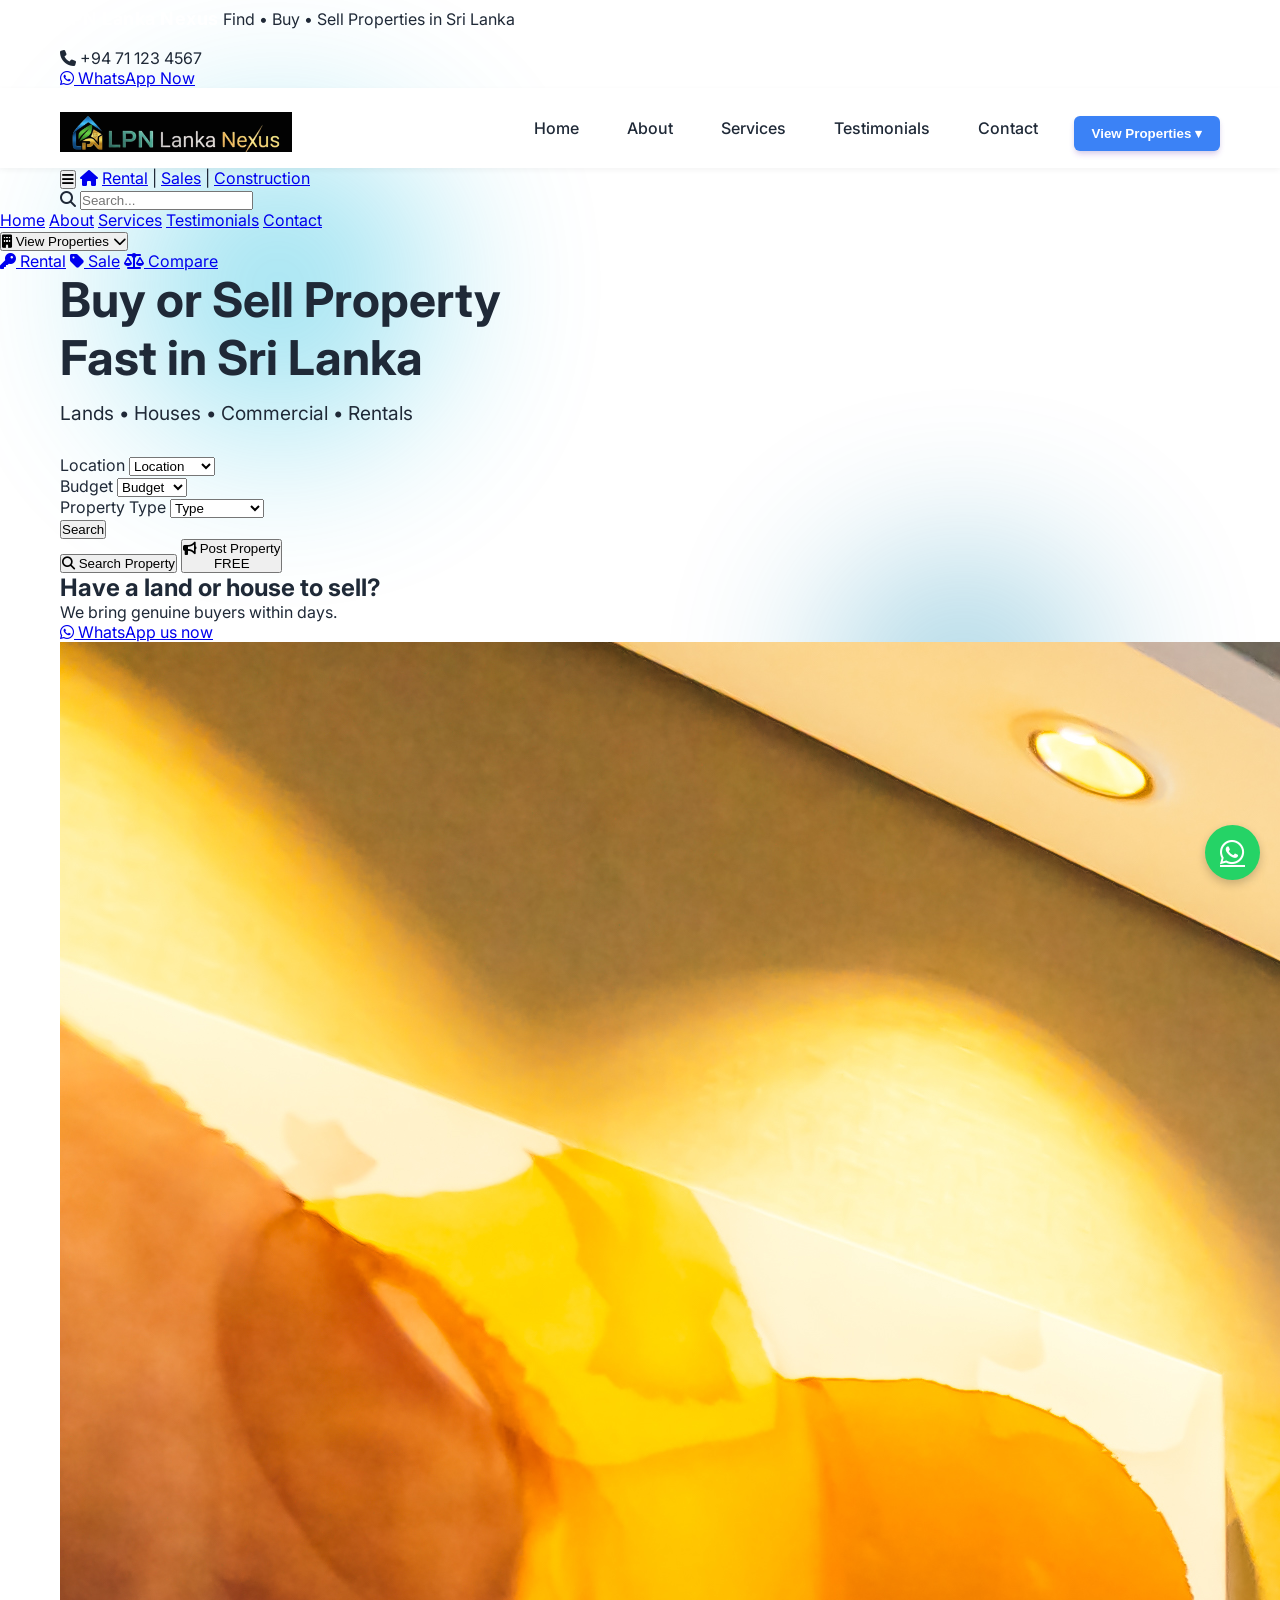
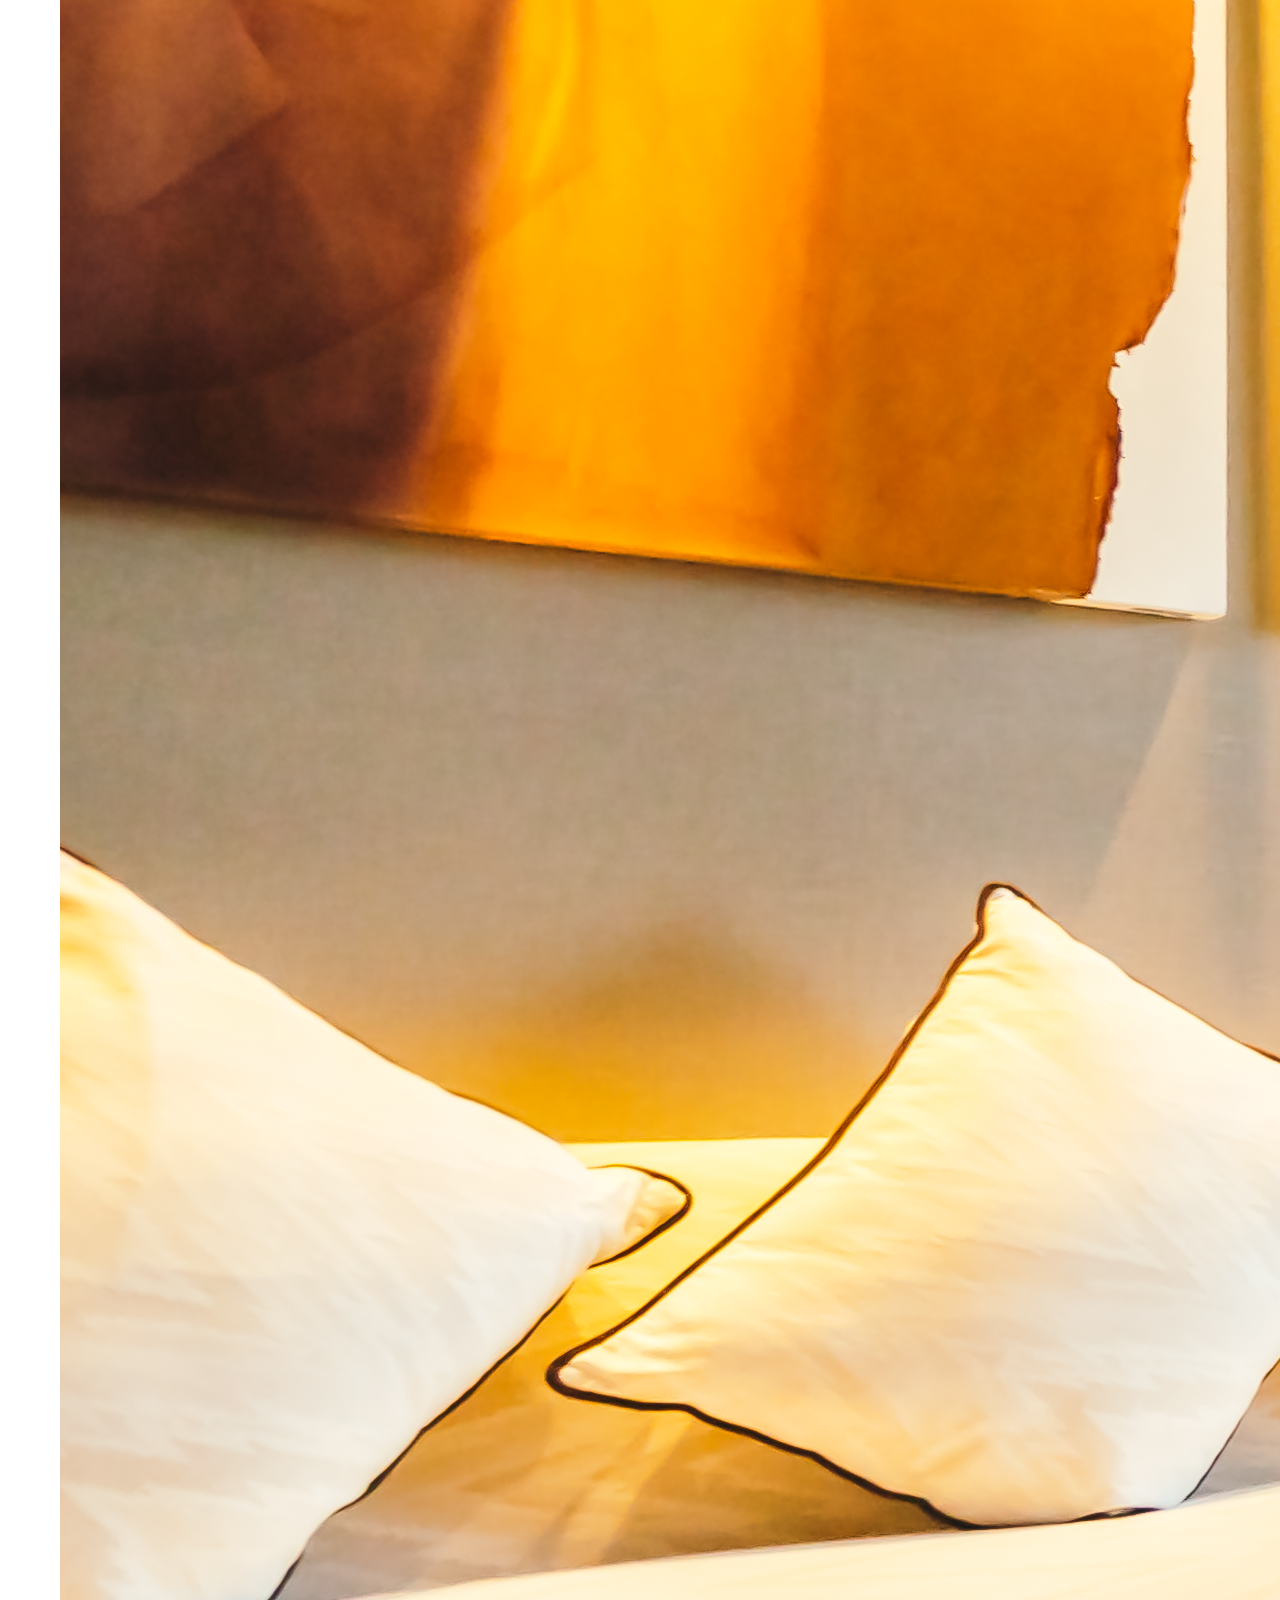
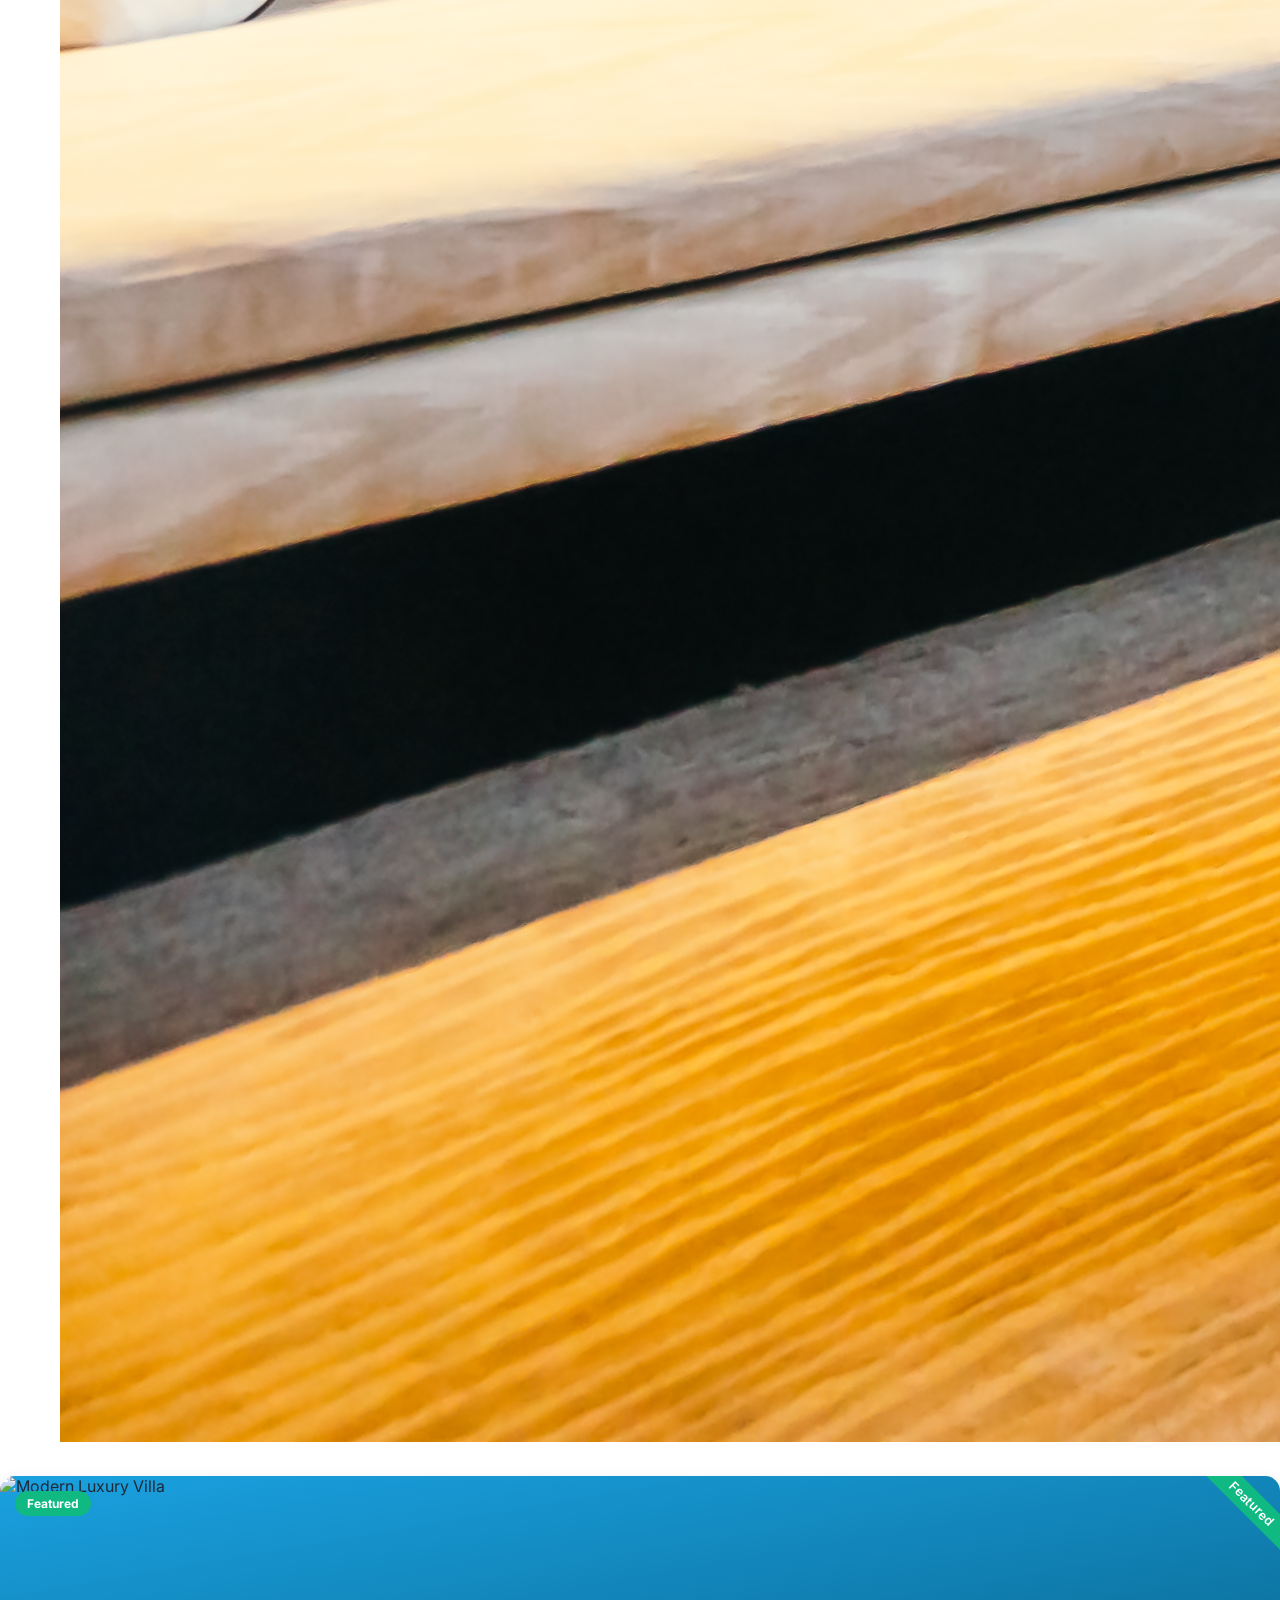
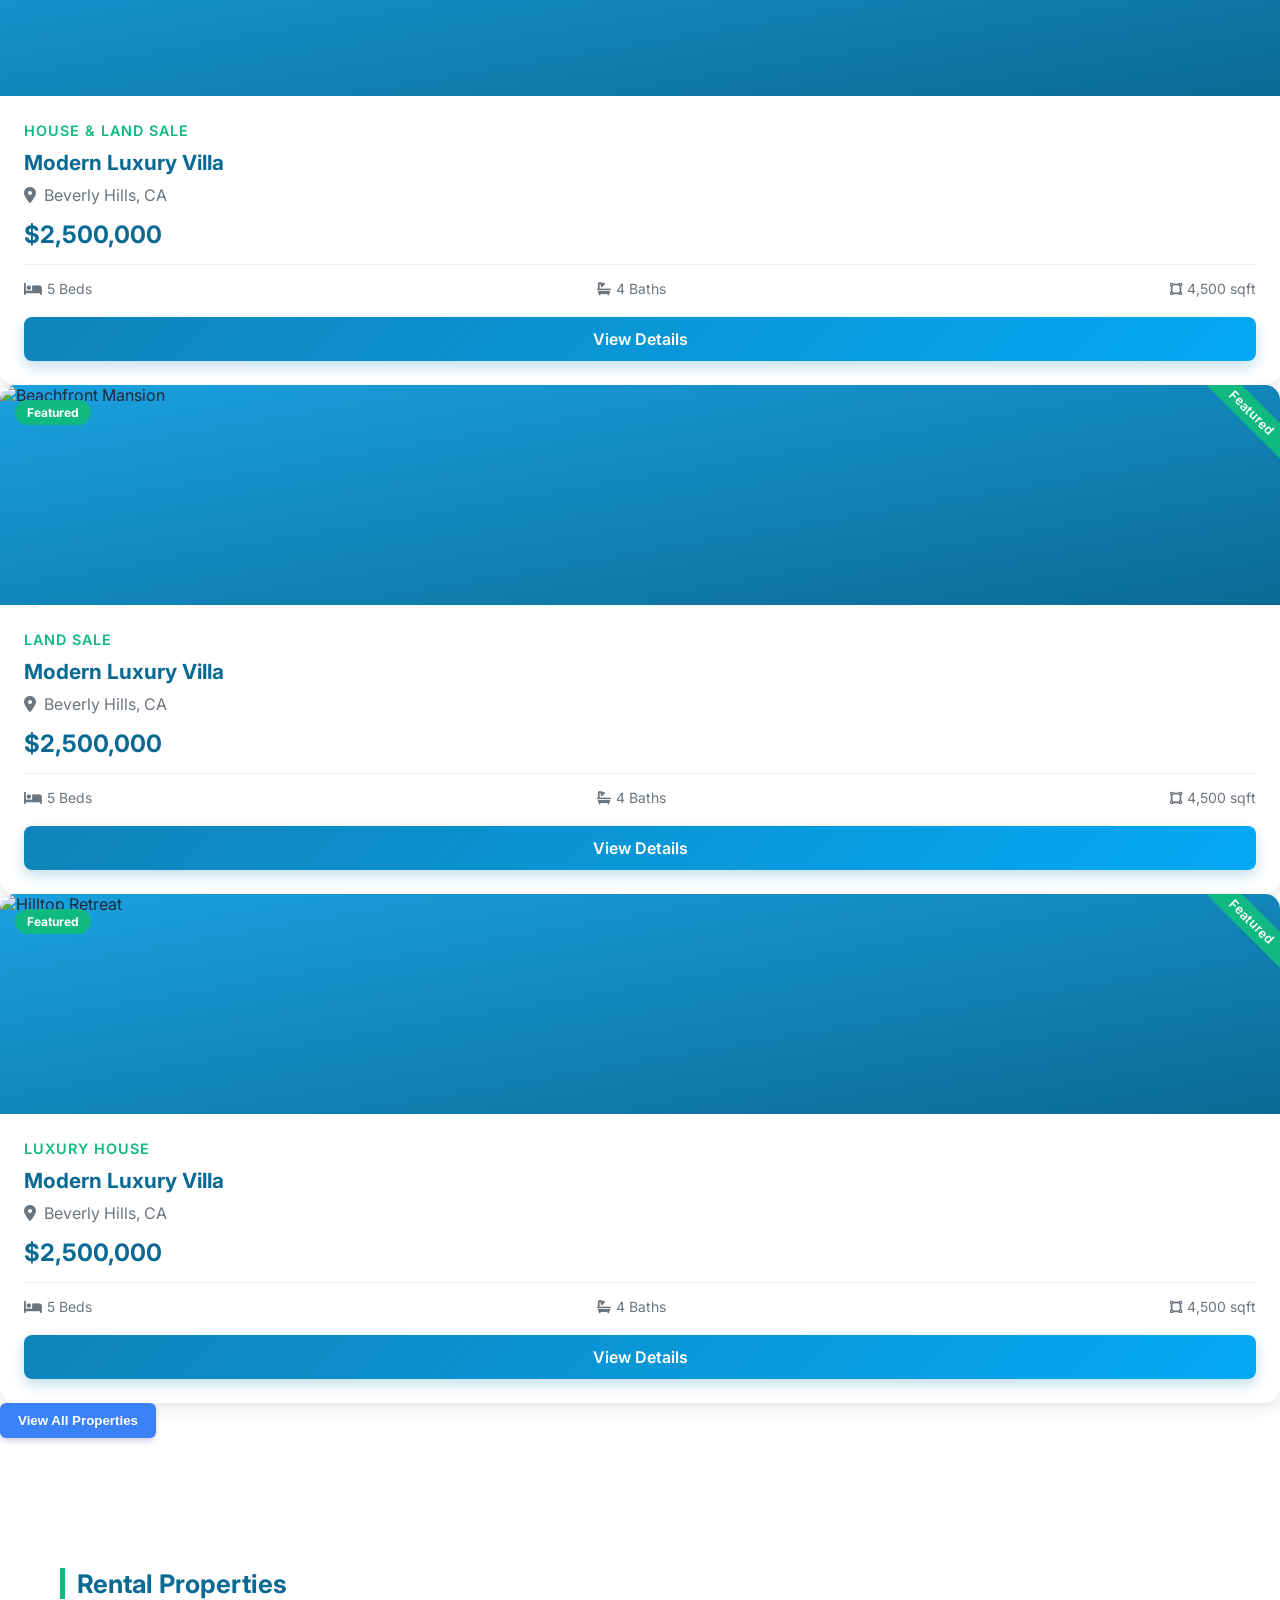
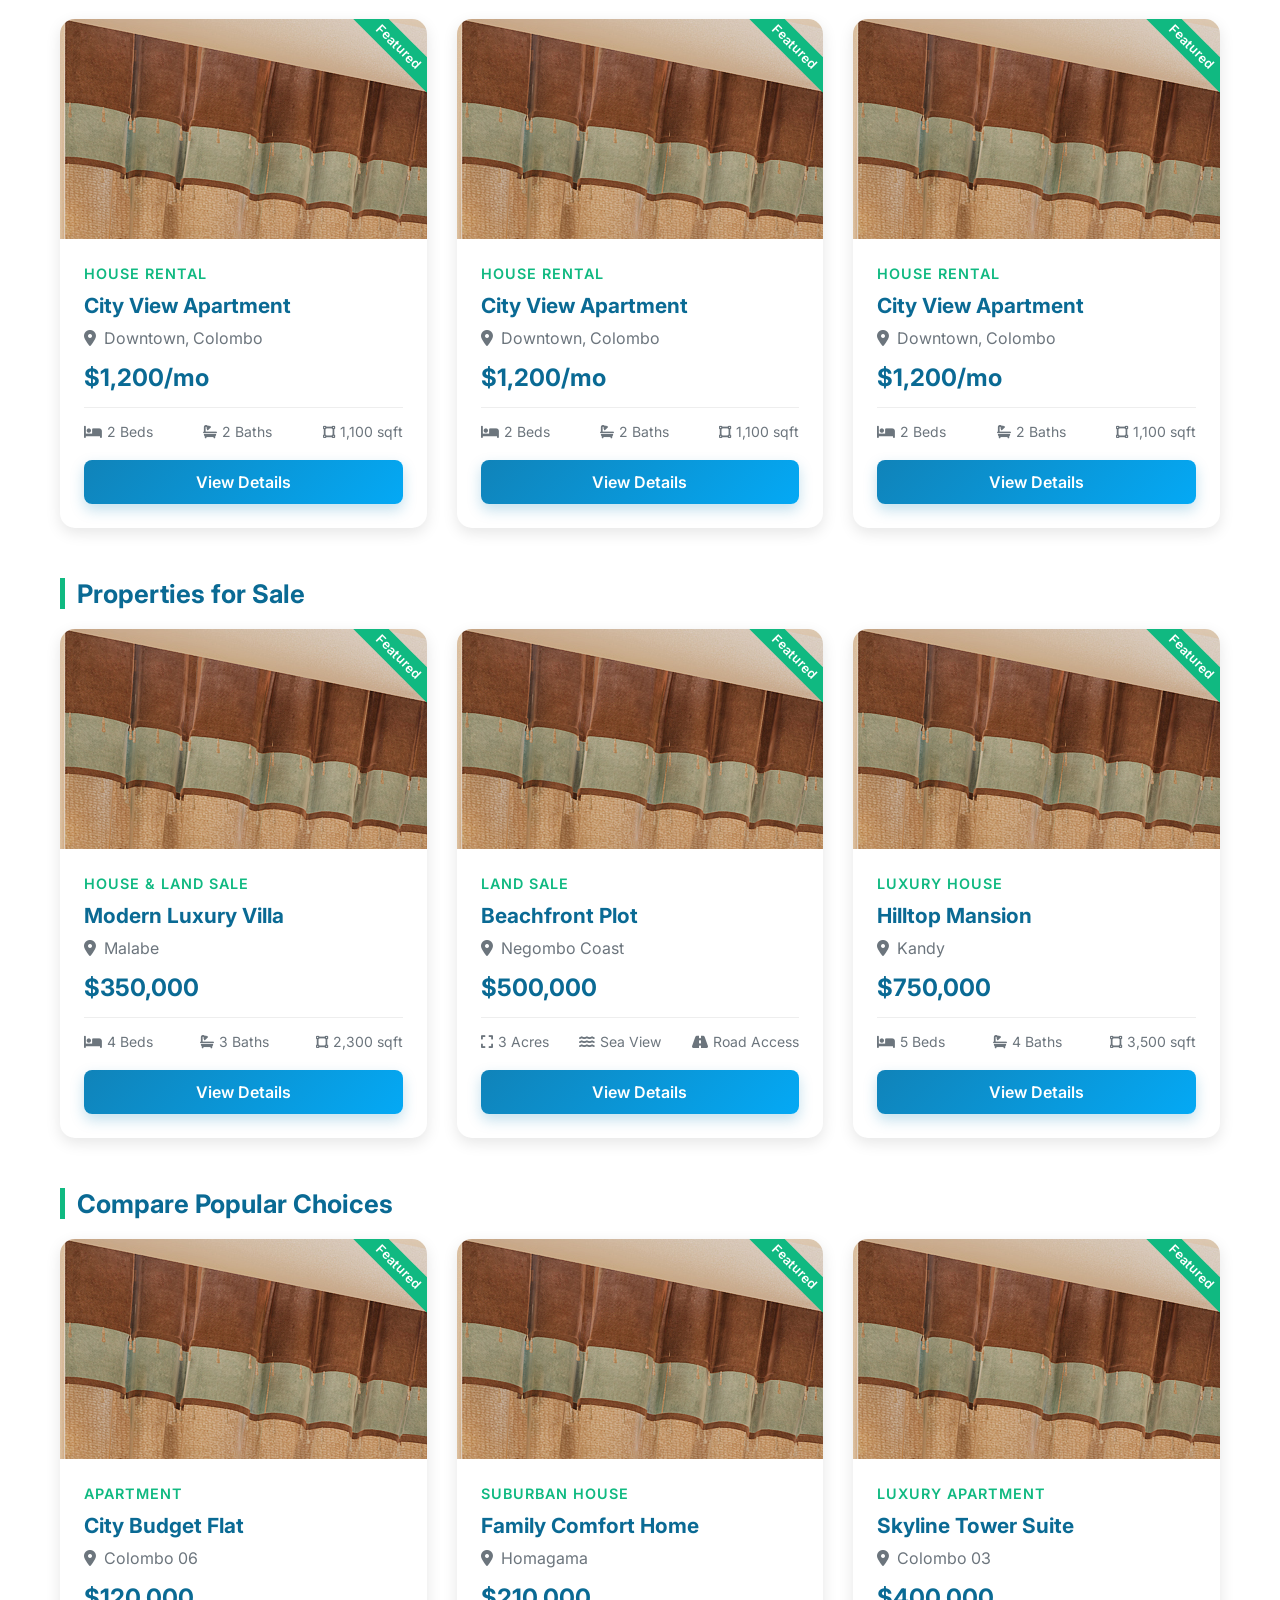
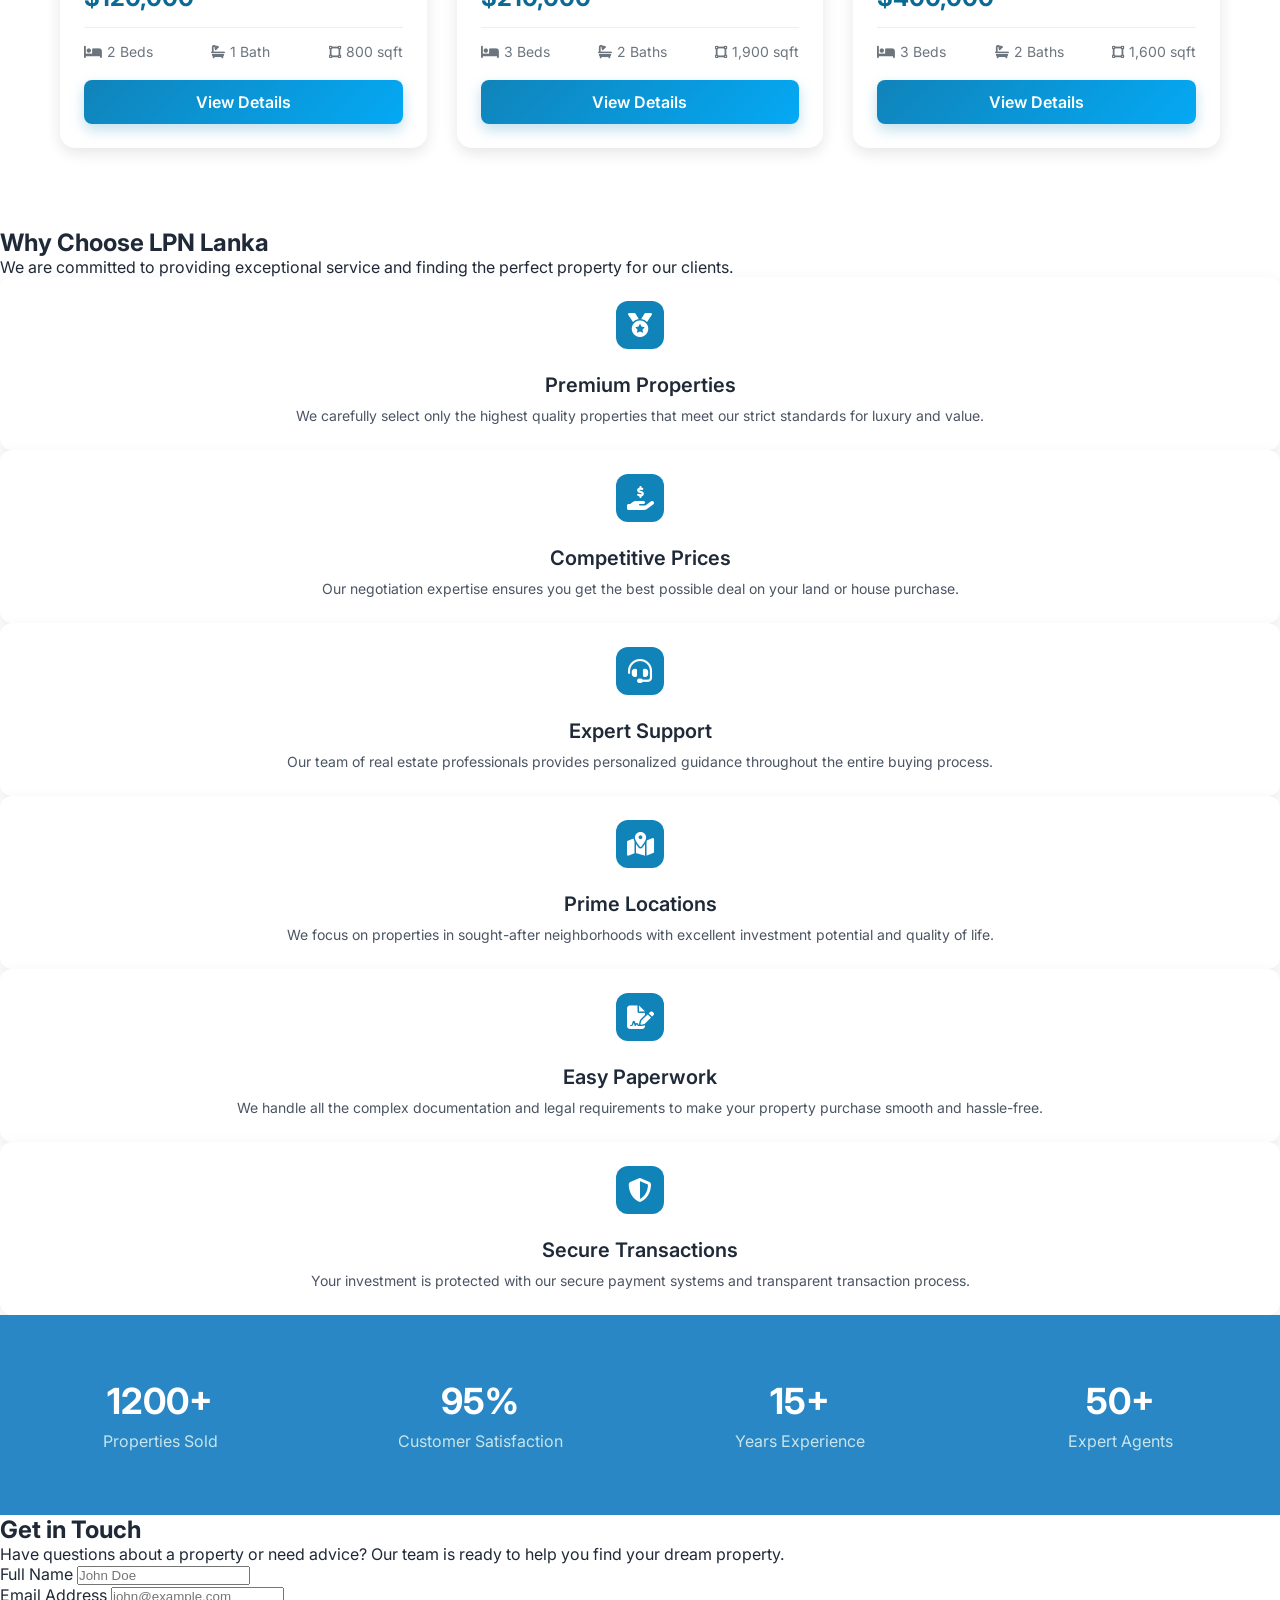
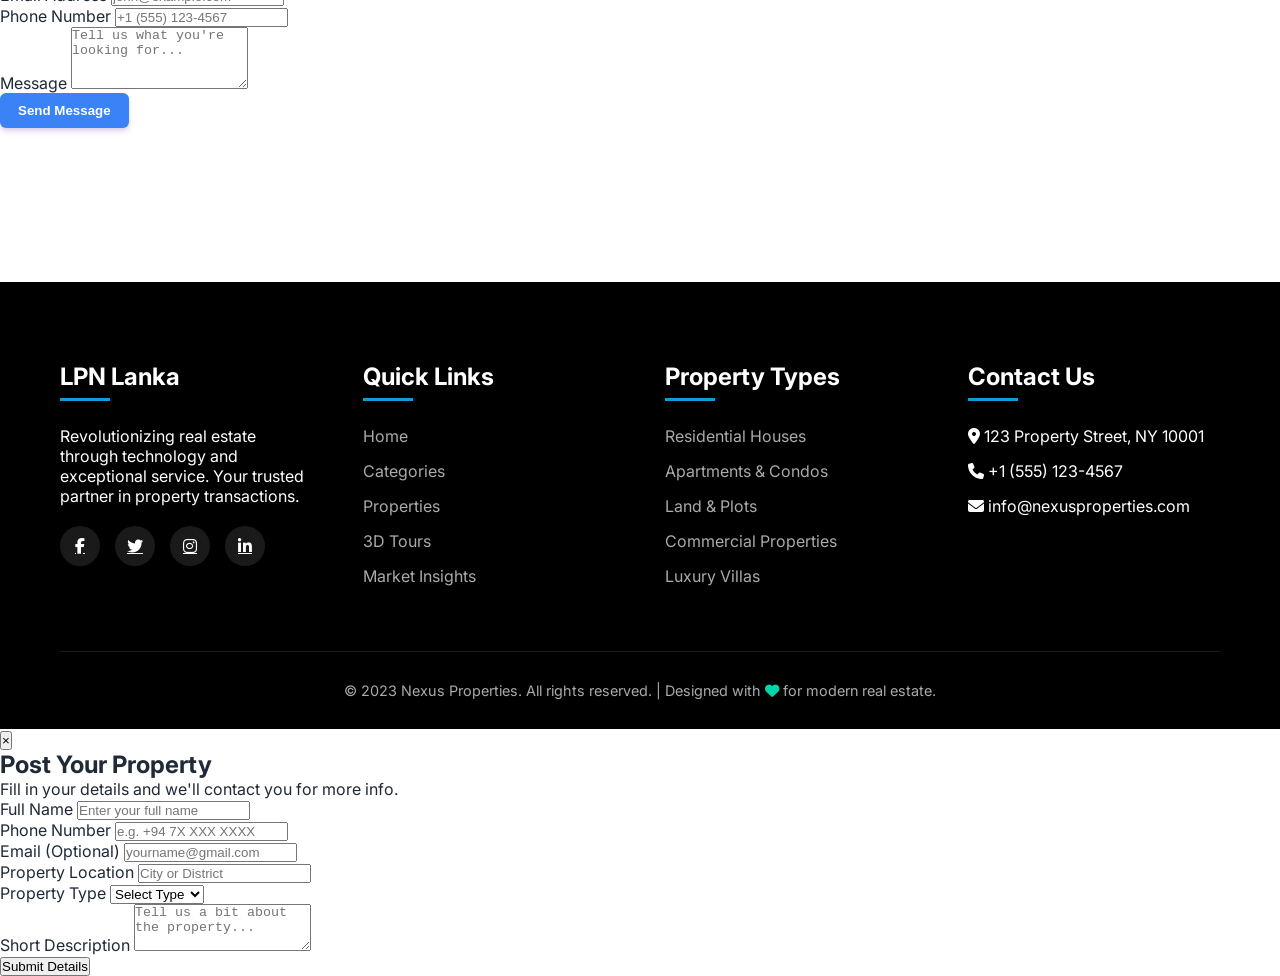
==== commit 11d464e3: "Update the html file" ====
--- a/index.html
+++ b/index.html
@@ -2,710 +2,976 @@
 <html lang="en">
 
 <head>
-    <meta charset="UTF-8">
-    <meta name="viewport" content="width=device-width, initial-scale=1.0">
-    <title>LPN Lanka | Premium Land & Houses</title>
-    <link href="https://cdn.jsdelivr.net/npm/tailwindcss@2.2.19/dist/tailwind.min.css" rel="stylesheet">
-    <link rel="stylesheet" href="https://cdnjs.cloudflare.com/ajax/libs/font-awesome/6.0.0-beta3/css/all.min.css">
-    <script src="https://cdn.jsdelivr.net/npm/swiper@8/swiper-bundle.min.js"></script>
-    <link rel="stylesheet" href="https://cdnjs.cloudflare.com/ajax/libs/font-awesome/6.5.0/css/all.min.css">
-    <link rel="stylesheet" href="https://cdn.jsdelivr.net/npm/swiper@8/swiper-bundle.min.css">
-    <link rel="stylesheet" href="style.css">
+  <meta charset="UTF-8">
+  <meta name="viewport" content="width=device-width, initial-scale=1.0">
+  <title>LPN Lanka Nexus - Buy or Sell Property Fast in Sri Lanka</title>
+  <!-- Google Fonts -->
+  <link rel="preconnect" href="https://fonts.googleapis.com">
+  <link rel="preconnect" href="https://fonts.gstatic.com" crossorigin>
+  <link href="https://fonts.googleapis.com/css2?family=Inter:wght@400;500;600;700;800;900&display=swap"
+    rel="stylesheet">
+  <!-- Tailwind CSS -->
+  <link href="https://cdn.jsdelivr.net/npm/tailwindcss@2.2.19/dist/tailwind.min.css" rel="stylesheet">
+  <!-- Font Awesome for Icons -->
+  <link rel="stylesheet" href="https://cdnjs.cloudflare.com/ajax/libs/font-awesome/6.5.1/css/all.min.css">
+  <link rel="stylesheet" href="style.css">
+  <link rel="stylesheet" href="stylemac.css">
+  <link rel="stylesheet" href="navbar.css">
 </head>
 
 <body>
 
-    <!-- Top Contact Bar -->
-    <!-- <div class="top-bar">
-        <div class="top-left">
-            <i class=""></i> LPN Lanka
-        </div>
-
-        <div class="top-right">
-            <div class="top-bar-item phone">
-                <i class="fa-solid fa-phone"></i> +1 (555) 123-4567
-            </div>
-            <div class="top-bar-item location">
-                <i class="fa-solid fa-location-dot"></i> 123 Rental Street, City, ST 12345
-            </div>
-        </div>
-    </div> -->
-
-    <!-- Navbar -->
+  <!-- Header -->
+  <header class="main-header">
+    <div class="container header-top">
+      <div class="logo-section">
+        <div class="logo">
+          <div class="site-name">
+            <span class="brand-name">LPN Lanka Nexus</span>
+            <span class="tagline">Find • Buy • Sell Properties in Sri Lanka</span>
+          </div>
+        </div>
+      </div>
+      <div class="contact-section">
+        <div class="phone-number">
+          <i class="fa-solid fa-phone"></i>
+          <span>+94 71 123 4567</span>
+        </div>
+        <a href="#" class="whatsapp-top">
+          <i class="fa-brands fa-whatsapp"></i>
+          <span>WhatsApp Now</span>
+        </a>
+      </div>
+    </div>
+
     <nav class="navbar">
-        <div class="container nav-inner">
-
-            <!-- Logo -->
-            <div class="logo-container">
-                <a href="#" class="logo-link">
-                    <img src="img/logo.png" alt="GreenEstates Logo" class="logo">
-                </a>
-            </div>
-
-            <!-- Desktop Menu -->
-            <div class="desktop-menu">
-                <a href="index.html" class="nav-link">Home</a>
-                <a href="about.html" class="nav-link">About</a>
-                <a href="services.html" class="nav-link">Services</a>
-                <a href="#" class="nav-link">Testimonials</a>
-                <a href="contact.html" class="nav-link">Contact</a>
-                <div class="mobile-dropdown">
-                    <button class="btn-primary full" onclick="togglePropertyMenu(event)">
-                        View Properties ▾
-                    </button>
-
-                    <div id="propertyDropdown" class="dropdown-menu">
-                        <a href="#rental" class="mobile-link">Rental</a>
-                        <a href="#sale" class="mobile-link">Sale</a>
-                        <a href="#compare" class="mobile-link">Compare</a>
-                    </div>
-                </div>
-            </div>
-
-            <!-- Mobile Menu Button -->
-            <button id="mobile-menu-button" class="mobile-btn">
-                <svg id="menu-open-icon" class="icon" viewBox="0 0 24 24">
-                    <path d="M4 6h16M4 12h16M4 18h16" />
-                </svg>
-                <svg id="menu-close-icon" class="icon hidden" viewBox="0 0 24 24">
-                    <path d="M6 18L18 6M6 6l12 12" />
-                </svg>
+      <div class="container nav-inner">
+
+        <!-- Logo -->
+        <div class="logo-container">
+          <a href="#" class="logo-link">
+            <img src="img/logo.png" alt="GreenEstates Logo" class="logo">
+          </a>
+        </div>
+
+        <!-- Desktop Menu -->
+        <div class="desktop-menu">
+          <a href="indexmac.html" class="nav-link">Home</a>
+          <a href="about.html" class="nav-link">About</a>
+          <a href="services.html" class="nav-link">Services</a>
+          <a href="#" class="nav-link">Testimonials</a>
+          <a href="contact.html" class="nav-link">Contact</a>
+          <div class="mobile-dropdown">
+            <button class="btn-primary full" onclick="togglePropertyMenu(event)">
+              View Properties ▾
             </button>
 
-        </div>
-
-        <!-- Mobile Menu -->
-
-
+            <div id="propertyDropdown" class="dropdown-menu">
+              <a href="#rental" class="mobile-link">Rental</a>
+              <a href="#sale" class="mobile-link">Sale</a>
+              <a href="#compare" class="mobile-link">Compare</a>
+            </div>
+          </div>
+        </div>
+
+        <!-- Mobile Menu Button -->
+        <button id="mobile-menu-button" class="mobile-btn">
+          <svg id="menu-open-icon" class="icon" viewBox="0 0 24 24">
+            <path d="M4 6h16M4 12h16M4 18h16" />
+          </svg>
+          <svg id="menu-close-icon" class="icon hidden" viewBox="0 0 24 24">
+            <path d="M6 18L18 6M6 6l12 12" />
+          </svg>
+        </button>
+
+      </div>
     </nav>
 
-    <!-- Mobile Brand Header (Black Bar) -->
-    <div class="mobile-brand-bar">
-        <img src="img/logo.png" alt="LPN Lanka" class="brand-logo">
-    </div>
-
-    <!-- Mobile Specific Header (Visible only on Mobile) -->
-    <div class="mobile-header-bar">
-        <div class="mobile-header-left">
-            <button id="mobile-menu-trigger" class="mobile-header-icon">
-                <i class="fas fa-bars" id="menu-icon-bars"></i>
-                <i class="fas fa-times hidden" id="menu-icon-close"></i>
+    <nav class="main-nav">
+      <div class="container nav-wrapper">
+
+        <!-- Toggle Menu Button -->
+        <button class="main-nav-toggle" id="mainNavToggle" onclick="toggleMainNav()" aria-label="Toggle menu">
+          <i class="fa-solid fa-bars" id="mainNavIcon"></i>
+        </button>
+        <a href="#" class="nav-item home-btn"><i class="fa-solid fa-house"></i></a>
+
+        <a href="#" class="nav-item">Rental</a>
+        <span class="nav-separator">|</span>
+        <a href="#" class="nav-item">Sales</a>
+        <span class="nav-separator">|</span>
+        <a href="#" class="nav-item">Construction</a>
+        <div class="search-nav">
+          <i class="fa-solid fa-magnifying-glass"></i>
+          <input type="text" placeholder="Search...">
+        </div>
+      </div>
+
+      <!-- Slide-down Nav Panel -->
+      <div class="main-nav-panel" id="mainNavPanel">
+        <div class="main-nav-panel-inner">
+          <a href="index.html" class="panel-nav-link active">Home</a>
+          <a href="about.html" class="panel-nav-link">About</a>
+          <a href="services.html" class="panel-nav-link">Services</a>
+          <a href="#" class="panel-nav-link">Testimonials</a>
+          <a href="contact.html" class="panel-nav-link">Contact</a>
+          <div class="panel-dropdown">
+            <button class="panel-view-btn" onclick="togglePropertyMenu(event)">
+              <i class="fa-solid fa-building"></i> View Properties <i class="fa-solid fa-chevron-down"></i>
             </button>
-        </div>
-
-        <div class="mobile-header-center">
-            <a href="#rental" class="mobile-nav-item">Rental</a>
-            <span class="divider">|</span>
-            <a href="#sale" class="mobile-nav-item">Sales</a>
-            <span class="divider">|</span>
-            <a href="#compare" class="mobile-nav-item">Construction</a>
-        </div>
-
-        <div class="mobile-header-right">
-            <a href="https://wa.me/94771234567" class="mobile-header-icon whatsapp-icon">
-                <i class="fab fa-whatsapp"></i>
-            </a>
-            <button class="mobile-header-icon search-icon">
-                <i class="fas fa-search"></i>
-                <span class="search-text">Search..</span>
-            </button>
-        </div>
-    </div>
-
-
-    <!-- Mobile Menu (Moved outside Nav) -->
-    <div id="mobile-menu" class="mobile-menu hidden">
-        <a href="index.html" class="mobile-link">Home</a>
-        <a href="about.html" class="mobile-link">About</a>
-        <a href="services.html" class="mobile-link">Services</a>
-        <a href="#" class="mobile-link">Testimonials</a>
-        <a href="contact.html" class="mobile-link">Contact</a>
-
-        <div class="mobile-dropdown" style="display: none;">
-            <button class="btn-primary full" onclick="togglePropertyMenu(event, 'propertyDropdownMobile')">
-                View Properties ▾
-            </button>
-
-            <div id="propertyDropdownMobile" class="dropdown-menu">
-                <a href="#rental" class="mobile-link">Rental</a>
-                <a href="#sale" class="mobile-link">Sale</a>
-                <a href="#compare" class="mobile-link">Compare</a>
-            </div>
-        </div>
-    </div>
-
-
-    <!-- Hero Section -->
-    <section class="hero">
-
-        <!-- Background Image Slider -->
-        <div class="bg-slider">
-            <div class="slide s1"></div>
-            <div class="slide s2"></div>
-            <div class="slide s3"></div>
-        </div>
-
-        <!-- Dark Overlay -->
-        <div class="overlay"></div>
-
-        <!-- Content -->
-        <div class="hero-content">
-            <h1>Discover Your Perfect Property</h1>
-            <p>Luxury Homes • Modern Apartments • Prime Locations</p>
-            <div class="hero-buttons">
-                <a href="#" class="btn primary">View Listings</a>
-                <a href="#" class="btn secondary">Talk to Agent</a>
-            </div>
-        </div>
-
-        <!-- Soft Light Effects -->
-        <div class="light l1"></div>
-        <div class="light l2"></div>
-
-    </section>
-
-
-
-    <!-- Featured Properties -->
-    <section id="properties" class="py-16 bg-gray-50">
-        <div class="max-w-7xl mx-auto px-4 sm:px-6 lg:px-8">
-
-
-            <div class="grid grid-cols-1 md:grid-cols-2 lg:grid-cols-3 gap-8 mobile-scroll-row" id="proper12">
-                <!-- Property Card 1 -->
-                <div class="property-card">
-                    <div class="property-image-wrapper">
-                        <span class="property-badge">Featured</span>
-                        <img src="https://images.unsplash.com/photo-1580587771525-78b9dba3b914"
-                            alt="Modern Luxury Villa">
-                        <div class="property-image-overlay">
-                            <h3>Modern Luxury Villa</h3>
-                            <p>Beverly Hills, CA</p>
-                        </div>
-                    </div>
-
-                    <div class="property-details">
-                        <div class="property-price-row">
-                            <span class="property-price">$2,500,000</span>
-                            <span class="property-status">For Sale</span>
-                        </div>
-
-                        <div class="property-features">
-                            <div class="feature-item">5 Beds</div>
-                            <div class="feature-item">4 Baths</div>
-                            <div class="feature-item">4,500 sq.ft</div>
-                        </div>
-
-                        <button class="btn-view">View Details</button>
-                    </div>
-                </div>
-
-                <!-- Property Card 2 -->
-                <div class="property-card">
-                    <div class="property-image-wrapper">
-                        <span class="property-badge">Featured</span>
-                        <img src="https://images.unsplash.com/photo-1580587771525-78b9dba3b914"
-                            alt="Modern Luxury Villa">
-                        <div class="property-image-overlay">
-                            <h3>Modern Luxury Villa</h3>
-                            <p>Beverly Hills, CA</p>
-                        </div>
-                    </div>
-
-                    <div class="property-details">
-                        <div class="property-price-row">
-                            <span class="property-price">$2,500,000</span>
-                            <span class="property-status">For Sale</span>
-                        </div>
-
-                        <div class="property-features">
-                            <div class="feature-item">5 Beds</div>
-                            <div class="feature-item">4 Baths</div>
-                            <div class="feature-item">4,500 sq.ft</div>
-                        </div>
-
-                        <button class="btn-view">View Details</button>
-                    </div>
-                </div>
-
-                <!-- Property Card 3 -->
-                <div class="property-card">
-                    <div class="property-image-wrapper">
-                        <span class="property-badge">Featured</span>
-                        <img src="https://images.unsplash.com/photo-1580587771525-78b9dba3b914"
-                            alt="Modern Luxury Villa">
-                        <div class="property-image-overlay">
-                            <h3>Modern Luxury Villa</h3>
-                            <p>Beverly Hills, CA</p>
-                        </div>
-                    </div>
-
-                    <div class="property-details">
-                        <div class="property-price-row">
-                            <span class="property-price">$2,500,000</span>
-                            <span class="property-status">For Sale</span>
-                        </div>
-
-                        <div class="property-features">
-                            <div class="feature-item">5 Beds</div>
-                            <div class="feature-item">4 Baths</div>
-                            <div class="feature-item">4,500 sq.ft</div>
-                        </div>
-
-                        <button class="btn-view">View Details</button>
-                    </div>
-                </div>
-            </div>
-
-            <div class="mt-12 text-center">
-                <button class="btn-primary">View All Properties</button>
-            </div>
-        </div>
-    </section>
-
-    <!-- Categories Section -->
-    <section class="categories">
-        <div class="container">
-
-            <div class="section-title">
-            </div>
-
-            <!-- ================= RENTAL SECTION ================= -->
-            <h3 id="rental" class="sub-heading">Rental Properties</h3>
-            <div class="properties-grid">
-
-                <div class="property-card">
-                    <div class="property-img">
-                        <img src="img/r1.jpg" alt="City View Apartment">
-                    </div>
-
-                    <div class="property-info">
-                        <span class="property-type">House Rental</span>
-                        <h3 class="property-title">City View Apartment</h3>
-
-                        <div class="property-address">
-                            <i class="fas fa-map-marker-alt"></i>
-                            <span>Downtown, Colombo</span>
-                        </div>
-
-                        <div class="price">$1,200/mo</div>
-
-                        <div class="property-features">
-                            <div class="feature"><i class="fas fa-bed"></i><span>2 Beds</span></div>
-                            <div class="feature"><i class="fas fa-bath"></i><span>2 Baths</span></div>
-                            <div class="feature"><i class="fas fa-vector-square"></i><span>1,100 sqft</span></div>
-                        </div>
-
-                        <!-- PROPERTY BUTTON -->
-                        <a href="rental.html" class="property-btn" target="_blank" rel="noopener">
-                            View Details</a>
-                    </div>
-                </div>
-
-
-                <div class="property-card">
-                    <div class="property-img">
-                        <img src="img/r1.jpg" alt="City View Apartment">
-                    </div>
-
-                    <div class="property-info">
-                        <span class="property-type">House Rental</span>
-                        <h3 class="property-title">City View Apartment</h3>
-
-                        <div class="property-address">
-                            <i class="fas fa-map-marker-alt"></i>
-                            <span>Downtown, Colombo</span>
-                        </div>
-
-                        <div class="price">$1,200/mo</div>
-
-                        <div class="property-features">
-                            <div class="feature"><i class="fas fa-bed"></i><span>2 Beds</span></div>
-                            <div class="feature"><i class="fas fa-bath"></i><span>2 Baths</span></div>
-                            <div class="feature"><i class="fas fa-vector-square"></i><span>1,100 sqft</span></div>
-                        </div>
-
-                        <!-- PROPERTY BUTTON -->
-                        <a href="rental.html" class="property-btn" target="_blank" rel="noopener">
-                            View Details</a>
-                    </div>
-                </div>
-
-                <div class="property-card">
-                    <div class="property-img">
-                        <img src="img/r1.jpg" alt="City View Apartment">
-                    </div>
-
-                    <div class="property-info">
-                        <span class="property-type">House Rental</span>
-                        <h3 class="property-title">City View Apartment</h3>
-
-                        <div class="property-address">
-                            <i class="fas fa-map-marker-alt"></i>
-                            <span>Downtown, Colombo</span>
-                        </div>
-
-                        <div class="price">$1,200/mo</div>
-
-                        <div class="property-features">
-                            <div class="feature"><i class="fas fa-bed"></i><span>2 Beds</span></div>
-                            <div class="feature"><i class="fas fa-bath"></i><span>2 Baths</span></div>
-                            <div class="feature"><i class="fas fa-vector-square"></i><span>1,100 sqft</span></div>
-                        </div>
-
-                        <!-- PROPERTY BUTTON -->
-                        <a href="rental.html" class="property-btn" target="_blank" rel="noopener">
-                            View Details</a>
-                    </div>
-                </div>
-
-            </div>
-
-            <!-- ================= SALE SECTION ================= -->
-            <h3 id="sale" class="sub-heading">Properties for Sale</h3>
-            <div class="properties-grid">
-
-                <div class="property-card">
-                    <div class="property-img"></div>
-                    <div class="property-info">
-                        <span class="property-type">House & Land Sale</span>
-                        <h3 class="property-title">Modern Luxury Villa</h3>
-                        <div class="property-address">
-                            <i class="fas fa-map-marker-alt"></i>
-                            <span>Malabe</span>
-                        </div>
-                        <div class="price">$350,000</div>
-                        <div class="property-features">
-                            <div class="feature"><i class="fas fa-bed"></i><span>4 Beds</span></div>
-                            <div class="feature"><i class="fas fa-bath"></i><span>3 Baths</span></div>
-                            <div class="feature"><i class="fas fa-vector-square"></i><span>2,300 sqft</span></div>
-                        </div>
-                    </div>
-                </div>
-
-                <div class="property-card">
-                    <div class="property-img"></div>
-                    <div class="property-info">
-                        <span class="property-type">Land Sale</span>
-                        <h3 class="property-title">Beachfront Plot</h3>
-                        <div class="property-address">
-                            <i class="fas fa-map-marker-alt"></i>
-                            <span>Negombo Coast</span>
-                        </div>
-                        <div class="price">$500,000</div>
-                        <div class="property-features">
-                            <div class="feature"><i class="fas fa-expand"></i><span>3 Acres</span></div>
-                            <div class="feature"><i class="fas fa-water"></i><span>Sea View</span></div>
-                            <div class="feature"><i class="fas fa-road"></i><span>Road Access</span></div>
-                        </div>
-                    </div>
-                </div>
-
-                <div class="property-card">
-                    <div class="property-img"></div>
-                    <div class="property-info">
-                        <span class="property-type">Luxury House</span>
-                        <h3 class="property-title">Hilltop Mansion</h3>
-                        <div class="property-address">
-                            <i class="fas fa-map-marker-alt"></i>
-                            <span>Kandy</span>
-                        </div>
-                        <div class="price">$750,000</div>
-                        <div class="property-features">
-                            <div class="feature"><i class="fas fa-bed"></i><span>5 Beds</span></div>
-                            <div class="feature"><i class="fas fa-bath"></i><span>4 Baths</span></div>
-                            <div class="feature"><i class="fas fa-vector-square"></i><span>3,500 sqft</span></div>
-                        </div>
-                    </div>
-                </div>
-
-            </div>
-
-            <!-- ================= COMPARE SECTION ================= -->
-            <h3 id="compare" class="sub-heading">Compare Popular Choices</h3>
-            <div class="properties-grid">
-
-                <div class="property-card">
-                    <div class="property-img"></div>
-                    <div class="property-info">
-                        <span class="property-type">Apartment</span>
-                        <h3 class="property-title">City Budget Flat</h3>
-                        <div class="property-address">
-                            <i class="fas fa-map-marker-alt"></i>
-                            <span>Colombo 06</span>
-                        </div>
-                        <div class="price">$120,000</div>
-                        <div class="property-features">
-                            <div class="feature"><i class="fas fa-bed"></i><span>2 Beds</span></div>
-                            <div class="feature"><i class="fas fa-bath"></i><span>1 Bath</span></div>
-                            <div class="feature"><i class="fas fa-vector-square"></i><span>800 sqft</span></div>
-                        </div>
-                    </div>
-                </div>
-
-                <div class="property-card">
-                    <div class="property-img"></div>
-                    <div class="property-info">
-                        <span class="property-type">Suburban House</span>
-                        <h3 class="property-title">Family Comfort Home</h3>
-                        <div class="property-address">
-                            <i class="fas fa-map-marker-alt"></i>
-                            <span>Homagama</span>
-                        </div>
-                        <div class="price">$210,000</div>
-                        <div class="property-features">
-                            <div class="feature"><i class="fas fa-bed"></i><span>3 Beds</span></div>
-                            <div class="feature"><i class="fas fa-bath"></i><span>2 Baths</span></div>
-                            <div class="feature"><i class="fas fa-vector-square"></i><span>1,900 sqft</span></div>
-                        </div>
-                    </div>
-                </div>
-
-                <div class="property-card">
-                    <div class="property-img"></div>
-                    <div class="property-info">
-                        <span class="property-type">Luxury Apartment</span>
-                        <h3 class="property-title">Skyline Tower Suite</h3>
-                        <div class="property-address">
-                            <i class="fas fa-map-marker-alt"></i>
-                            <span>Colombo 03</span>
-                        </div>
-                        <div class="price">$400,000</div>
-                        <div class="property-features">
-                            <div class="feature"><i class="fas fa-bed"></i><span>3 Beds</span></div>
-                            <div class="feature"><i class="fas fa-bath"></i><span>2 Baths</span></div>
-                            <div class="feature"><i class="fas fa-vector-square"></i><span>1,600 sqft</span></div>
-                        </div>
-                    </div>
-                </div>
-
-            </div>
-
-        </div>
-    </section>
-
-
-    <!-- Features Section -->
-    <section id="about" class="py-16 bg-white">
-        <div class="max-w-7xl mx-auto px-4 sm:px-6 lg:px-8">
-            <div class="text-center">
-                <h2 class="text-3xl font-bold mb-2 slide-in">Why Choose LPN Lanka</h2>
-                <p class="text-gray-600 mb-16 max-w-2xl mx-auto slide-in delay-1">We are committed to providing
-                    exceptional service and finding the perfect property for our clients.</p>
-            </div>
-
-            <div class="grid grid-cols-1 md:grid-cols-2 lg:grid-cols-3 gap-8">
-                <!-- Feature 1 -->
-                <div class="feature-card">
-                    <div class="feature-icon">
-                        <i class="fas fa-medal"></i>
-                    </div>
-                    <h3>Premium Properties</h3>
-                    <p>We carefully select only the highest quality properties that meet our strict standards for
-                        luxury
-                        and value.</p>
-                </div>
-
-
-                <!-- Feature 2 -->
-                <div class="feature-card">
-                    <div class="feature-icon">
-                        <i class="fas fa-hand-holding-usd"></i>
-                    </div>
-                    <h3>Competitive Prices</h3>
-                    <p>Our negotiation expertise ensures you get the best possible deal on your
-                        land or house purchase.</p>
-                </div>
-
-                <!-- Feature 3 -->
-                <div class="feature-card">
-                    <div class="feature-icon">
-                        <i class="fas fa-headset"></i>
-                    </div>
-                    <h3>Expert Support</h3>
-                    <p>Our team of real estate professionals provides personalized guidance
-                        throughout the entire buying process.</p>
-                </div>
-
-                <!-- Feature 4 -->
-                <div class="feature-card">
-                    <div class="feature-icon">
-                        <i class="fas fa-map-marked-alt"></i>
-                    </div>
-                    <h3>Prime Locations</h3>
-                    <p>We focus on properties in sought-after neighborhoods with excellent
-                        investment potential and quality of life.</p>
-                </div>
-
-                <!-- Feature 5 -->
-                <div class="feature-card">
-                    <div class="feature-icon">
-                        <i class="fas fa-file-signature"></i>
-                    </div>
-                    <h3>Easy Paperwork</h3>
-                    <p>We handle all the complex documentation and legal requirements to make your
-                        property purchase smooth and hassle-free.</p>
-                </div>
-
-                <!-- Feature 6 -->
-                <div class="feature-card">
-                    <div class="feature-icon">
-                        <i class="fas fa-shield-alt"></i>
-                    </div>
-                    <h3>Secure Transactions</h3>
-                    <p>Your investment is protected with our secure payment systems and
-                        transparent transaction process.</p>
-                </div>
-            </div>
-        </div>
-    </section>
-
-    <!-- Stats Section -->
-    <section class="stats-section">
-        <div class="stats-container">
-            <div class="stat-card">
-                <div class="stat-number">1200+</div>
-                <div class="stat-label">Properties Sold</div>
-            </div>
-            <div class="stat-card">
-                <div class="stat-number">95%</div>
-                <div class="stat-label">Customer Satisfaction</div>
-            </div>
-            <div class="stat-card">
-                <div class="stat-number">15+</div>
-                <div class="stat-label">Years Experience</div>
-            </div>
-            <div class="stat-card">
-                <div class="stat-number">50+</div>
-                <div class="stat-label">Expert Agents</div>
-            </div>
-        </div>
-    </section>
-
-    <!-- Contact Section -->
-    <section id="contact" class="py-16 bg-gray-50">
-        <div class="max-w-7xl mx-auto px-4 sm:px-6 lg:px-8">
-            <div class="grid grid-cols-1 md:grid-cols-2 gap-12">
-                <div class="slide-in">
-                    <h2 class="text-3xl font-bold mb-6">Get in Touch</h2>
-                    <p class="text-gray-600 mb-8">Have questions about a property or need advice? Our team is ready
-                        to
-                        help you find your dream property.</p>
-
-                    <form>
-                        <div class="mb-4">
-                            <label class="block text-sm font-medium text-gray-700 mb-2">Full Name</label>
-                            <input type="text"
-                                class="w-full p-3 border border-gray-300 rounded-lg focus:outline-none focus:ring-2 focus:ring-green-500"
-                                placeholder="John Doe" />
-                        </div>
-                        <div class="mb-4">
-                            <label class="block text-sm font-medium text-gray-700 mb-2">Email Address</label>
-                            <input type="email"
-                                class="w-full p-3 border border-gray-300 rounded-lg focus:outline-none focus:ring-2 focus:ring-green-500"
-                                placeholder="john@example.com" />
-                        </div>
-                        <div class="mb-4">
-                            <label class="block text-sm font-medium text-gray-700 mb-2">Phone Number</label>
-                            <input type="tel"
-                                class="w-full p-3 border border-gray-300 rounded-lg focus:outline-none focus:ring-2 focus:ring-green-500"
-                                placeholder="+1 (555) 123-4567" />
-                        </div>
-                        <div class="mb-4">
-                            <label class="block text-sm font-medium text-gray-700 mb-2">Message</label>
-                            <textarea rows="4"
-                                class="w-full p-3 border border-gray-300 rounded-lg focus:outline-none focus:ring-2 focus:ring-green-500"
-                                placeholder="Tell us what you're looking for..."></textarea>
-                        </div>
-                        <button type="submit" class="btn-primary w-full">Send Message</button>
-                    </form>
-                </div>
-
-                <div class="slide-in delay-2">
-                    <div class="h-64 md:h-full rounded-xl overflow-hidden">
-                        <iframe class="w-full h-full"
-                            src="https://www.google.com/maps/embed?pb=!1m18!1m12!1m3!1d387193.305935303!2d-74.25986548248684!3d40.69714941932609!2m3!1f0!2f0!3f0!3m2!1i1024!2i768!4f13.1!3m3!1m2!1s0x89c24fa5d33f083b%3A0xc80b8f06e177fe62!2sNew%20York%2C%20NY%2C%20USA!5e0!3m2!1sen!2s!4v1623765341575!5m2!1sen!2s"
-                            style="border:0;" allowfullscreen="" loading="lazy"></iframe>
-                    </div>
-                </div>
-            </div>
-        </div>
-    </section>
-
-
-    <!-- Footer -->
-    <footer id="contact">
-        <div class="container">
-            <div class="footer-grid">
-                <div class="footer-col">
-                    <h3>LPN Lanka</h3>
-                    <p>Revolutionizing real estate through technology and exceptional service. Your trusted partner
-                        in
-                        property transactions.</p>
-                    <div class="social-icons">
-                        <a href="#"><i class="fab fa-facebook-f"></i></a>
-                        <a href="#"><i class="fab fa-twitter"></i></a>
-                        <a href="#"><i class="fab fa-instagram"></i></a>
-                        <a href="#"><i class="fab fa-linkedin-in"></i></a>
-                    </div>
-                </div>
-                <div class="footer-col">
-                    <h3>Quick Links</h3>
-                    <ul class="footer-links">
-                        <li><a href="#home">Home</a></li>
-                        <li><a href="#categories">Categories</a></li>
-                        <li><a href="#featured">Properties</a></li>
-                        <li><a href="#visualization">3D Tours</a></li>
-                        <li><a href="#stats">Market Insights</a></li>
-                    </ul>
-                </div>
-                <div class="footer-col">
-                    <h3>Property Types</h3>
-                    <ul class="footer-links">
-                        <li><a href="#">Residential Houses</a></li>
-                        <li><a href="#">Apartments & Condos</a></li>
-                        <li><a href="#">Land & Plots</a></li>
-                        <li><a href="#">Commercial Properties</a></li>
-                        <li><a href="#">Luxury Villas</a></li>
-                    </ul>
-                </div>
-                <div class="footer-col">
-                    <h3>Contact Us</h3>
-                    <ul class="footer-links">
-                        <li><i class="fas fa-map-marker-alt"></i> 123 Property Street, NY 10001</li>
-                        <li><i class="fas fa-phone"></i> +1 (555) 123-4567</li>
-                        <li><i class="fas fa-envelope"></i> info@nexusproperties.com</li>
-                    </ul>
-                </div>
-            </div>
-            <div class="copyright">
-                <p>&copy; 2023 Nexus Properties. All rights reserved. | Designed with <i class="fas fa-heart"
-                        style="color: #00d4aa;"></i> for modern real estate.</p>
-            </div>
-        </div>
-    </footer>
-    <a href="https://wa.me/94771234567" class="whatsapp-float" target="_blank">
-        <i class="fab fa-whatsapp"></i>
-    </a>
-
-
-
-    <script>
-        function togglePropertyMenu(event) {
-            event.stopPropagation();
-            document.getElementById("propertyDropdown").classList.toggle("show");
-        }
-
-        document.addEventListener("click", function (e) {
-            var dropdown = document.getElementById("propertyDropdown");
-            if (!e.target.closest(".mobile-dropdown")) {
-                dropdown.classList.remove("show");
+            <div id="panelPropertyDropdown" class="panel-dropdown-menu">
+              <a href="#rental"><i class="fa-solid fa-key"></i> Rental</a>
+              <a href="#sale"><i class="fa-solid fa-tag"></i> Sale</a>
+              <a href="#compare"><i class="fa-solid fa-scale-balanced"></i> Compare</a>
+            </div>
+          </div>
+        </div>
+      </div>
+    </nav>
+  </header>
+
+  <!-- Hero Section -->
+  <section class="hero-section">
+    <div class="bg-slider">
+      <div class="slide s1 active"></div>
+      <div class="slide s2"></div>
+      <div class="slide s3"></div>
+    </div>
+    <div class="hero-overlay"></div>
+    <div class="container hero-content">
+      <h1>Buy or Sell Property<br>Fast in Sri Lanka</h1>
+      <p class="hero-subtext">Lands • Houses • Commercial • Rentals</p>
+
+      <div class="search-box">
+        <div class="search-fields">
+          <div class="select-field">
+            <span class="field-label">Location</span>
+            <select>
+              <option>Location</option>
+              <option>Colombo</option>
+              <option>Jaffna</option>
+              <option>Kilinochchi</option>
+            </select>
+          </div>
+          <div class="field-divider"></div>
+          <div class="select-field">
+            <span class="field-label">Budget</span>
+            <select>
+              <option>Budget</option>
+              <option>Low</option>
+              <option>Medium</option>
+              <option>High</option>
+            </select>
+          </div>
+          <div class="field-divider"></div>
+          <div class="select-field">
+            <span class="field-label">Property Type</span>
+            <select>
+              <option>Type</option>
+              <option>House</option>
+              <option>Land</option>
+              <option>Commercial</option>
+            </select>
+          </div>
+          <button class="search-btn">Search</button>
+        </div>
+      </div>
+
+      <div class="cta-buttons">
+        <button class="cta-btn btn-search">
+          <i class="fa-solid fa-magnifying-glass"></i>
+          Search Property
+        </button>
+        <button class="cta-btn btn-post" onclick="openPostModal()">
+          <i class="fas fa-bullhorn"></i>
+          Post Property<br><span>FREE</span>
+        </button>
+      </div>
+    </div>
+
+    <!-- Soft Light Effects -->
+    <div class="light l1"></div>
+    <div class="light l2"></div>
+
+  </section>
+
+  <!-- Sell Section -->
+  <section class="sell-cta-section container">
+    <div class="sell-card">
+      <div class="sell-text">
+        <h2>Have a land or house to sell?</h2>
+        <p>We bring genuine buyers within days.</p>
+        <a href="#" class="whatsapp-btn">
+          <i class="fa-brands fa-whatsapp"></i>
+          WhatsApp us now
+        </a>
+      </div>
+      <div class="sell-image">
+        <img src="img/ser1.jpg" alt="House">
+      </div>
+    </div>
+  </section>
+
+  <!-- Featured Properties -->
+  <section id="properties" class="py-16 bg-gray-50">
+    <div class="max-w-7xl mx-auto px-4 sm:px-6 lg:px-8">
+
+
+      <div class="grid grid-cols-1 md:grid-cols-2 lg:grid-cols-3 gap-8 mobile-scroll-row" id="proper12">
+
+        <!-- Property Card 1 -->
+        <div class="property-card">
+          <div class="property-img">
+            <span class="property-badge">Featured</span>
+            <img src="https://images.unsplash.com/photo-1580587771525-78b9dba3b914" alt="Modern Luxury Villa">
+          </div>
+          <div class="property-info">
+            <span class="property-type">House & Land Sale</span>
+            <h3 class="property-title">Modern Luxury Villa</h3>
+            <div class="property-address">
+              <i class="fas fa-map-marker-alt"></i>
+              <span>Beverly Hills, CA</span>
+            </div>
+            <div class="price">$2,500,000</div>
+            <div class="property-features">
+              <div class="feature"><i class="fas fa-bed"></i><span>5 Beds</span></div>
+              <div class="feature"><i class="fas fa-bath"></i><span>4 Baths</span></div>
+              <div class="feature"><i class="fas fa-vector-square"></i><span>4,500 sqft</span></div>
+            </div>
+            <a href="rental.html" class="property-btn" target="_blank">View Details</a>
+          </div>
+        </div>
+
+        <!-- Property Card 2 -->
+        <div class="property-card">
+          <div class="property-img">
+            <span class="property-badge">Featured</span>
+            <img src="https://images.unsplash.com/photo-1600585154340-be6191dae10c" alt="Beachfront Mansion">
+          </div>
+          <div class="property-info">
+            <span class="property-type">Land Sale</span>
+            <h3 class="property-title">Modern Luxury Villa</h3>
+            <div class="property-address">
+              <i class="fas fa-map-marker-alt"></i>
+              <span>Beverly Hills, CA</span>
+            </div>
+            <div class="price">$2,500,000</div>
+            <div class="property-features">
+              <div class="feature"><i class="fas fa-bed"></i><span>5 Beds</span></div>
+              <div class="feature"><i class="fas fa-bath"></i><span>4 Baths</span></div>
+              <div class="feature"><i class="fas fa-vector-square"></i><span>4,500 sqft</span></div>
+            </div>
+            <a href="rental.html" class="property-btn" target="_blank">View Details</a>
+          </div>
+        </div>
+
+        <!-- Property Card 3 -->
+        <div class="property-card">
+          <div class="property-img">
+            <span class="property-badge">Featured</span>
+            <img src="https://images.unsplash.com/photo-1600607687920-4e2a09cf159d" alt="Hilltop Retreat">
+          </div>
+          <div class="property-info">
+            <span class="property-type">Luxury House</span>
+            <h3 class="property-title">Modern Luxury Villa</h3>
+            <div class="property-address">
+              <i class="fas fa-map-marker-alt"></i>
+              <span>Beverly Hills, CA</span>
+            </div>
+            <div class="price">$2,500,000</div>
+            <div class="property-features">
+              <div class="feature"><i class="fas fa-bed"></i><span>5 Beds</span></div>
+              <div class="feature"><i class="fas fa-bath"></i><span>4 Baths</span></div>
+              <div class="feature"><i class="fas fa-vector-square"></i><span>4,500 sqft</span></div>
+            </div>
+            <a href="rental.html" class="property-btn" target="_blank">View Details</a>
+          </div>
+        </div>
+      </div>
+
+      <div class="mt-12 text-center">
+        <button class="btn-primary">View All Properties</button>
+      </div>
+    </div>
+  </section>
+
+  <!-- Categories Section -->
+  <section class="categories">
+    <div class="container">
+
+      <div class="section-title">
+      </div>
+
+      <!-- ================= RENTAL SECTION ================= -->
+      <h3 id="rental" class="sub-heading">Rental Properties</h3>
+      <div class="properties-grid mobile-scroll-row">
+
+        <div class="property-card">
+          <div class="property-img">
+            <img src="img/r1.jpg" alt="City View Apartment">
+          </div>
+
+          <div class="property-info">
+            <span class="property-type">House Rental</span>
+            <h3 class="property-title">City View Apartment</h3>
+
+            <div class="property-address">
+              <i class="fas fa-map-marker-alt"></i>
+              <span>Downtown, Colombo</span>
+            </div>
+
+            <div class="price">$1,200/mo</div>
+
+            <div class="property-features">
+              <div class="feature"><i class="fas fa-bed"></i><span>2 Beds</span></div>
+              <div class="feature"><i class="fas fa-bath"></i><span>2 Baths</span></div>
+              <div class="feature"><i class="fas fa-vector-square"></i><span>1,100 sqft</span></div>
+            </div>
+
+            <!-- PROPERTY BUTTON -->
+            <a href="rental.html" class="property-btn" target="_blank" rel="noopener">
+              View Details</a>
+          </div>
+        </div>
+
+
+        <div class="property-card">
+          <div class="property-img">
+            <img src="img/r1.jpg" alt="City View Apartment">
+          </div>
+
+          <div class="property-info">
+            <span class="property-type">House Rental</span>
+            <h3 class="property-title">City View Apartment</h3>
+
+            <div class="property-address">
+              <i class="fas fa-map-marker-alt"></i>
+              <span>Downtown, Colombo</span>
+            </div>
+
+            <div class="price">$1,200/mo</div>
+
+            <div class="property-features">
+              <div class="feature"><i class="fas fa-bed"></i><span>2 Beds</span></div>
+              <div class="feature"><i class="fas fa-bath"></i><span>2 Baths</span></div>
+              <div class="feature"><i class="fas fa-vector-square"></i><span>1,100 sqft</span></div>
+            </div>
+
+            <!-- PROPERTY BUTTON -->
+            <a href="rental.html" class="property-btn" target="_blank" rel="noopener">
+              View Details</a>
+          </div>
+        </div>
+
+        <div class="property-card">
+          <div class="property-img">
+            <img src="img/r1.jpg" alt="City View Apartment">
+          </div>
+
+          <div class="property-info">
+            <span class="property-type">House Rental</span>
+            <h3 class="property-title">City View Apartment</h3>
+
+            <div class="property-address">
+              <i class="fas fa-map-marker-alt"></i>
+              <span>Downtown, Colombo</span>
+            </div>
+
+            <div class="price">$1,200/mo</div>
+
+            <div class="property-features">
+              <div class="feature"><i class="fas fa-bed"></i><span>2 Beds</span></div>
+              <div class="feature"><i class="fas fa-bath"></i><span>2 Baths</span></div>
+              <div class="feature"><i class="fas fa-vector-square"></i><span>1,100 sqft</span></div>
+            </div>
+
+            <!-- PROPERTY BUTTON -->
+            <a href="rental.html" class="property-btn" target="_blank" rel="noopener">
+              View Details</a>
+          </div>
+        </div>
+
+      </div>
+
+      <!-- ================= SALE SECTION ================= -->
+      <h3 id="sale" class="sub-heading">Properties for Sale</h3>
+      <div class="properties-grid mobile-scroll-row">
+
+        <div class="property-card">
+          <div class="property-img">
+            <img src="img/r1.jpg" alt="City View Apartment">
+          </div>
+          <div class="property-info">
+            <span class="property-type">House & Land Sale</span>
+            <h3 class="property-title">Modern Luxury Villa</h3>
+            <div class="property-address">
+              <i class="fas fa-map-marker-alt"></i>
+              <span>Malabe</span>
+            </div>
+            <div class="price">$350,000</div>
+            <div class="property-features">
+              <div class="feature"><i class="fas fa-bed"></i><span>4 Beds</span></div>
+              <div class="feature"><i class="fas fa-bath"></i><span>3 Baths</span></div>
+              <div class="feature"><i class="fas fa-vector-square"></i><span>2,300 sqft</span></div>
+            </div>
+
+            <!-- PROPERTY BUTTON -->
+            <a href="rental.html" class="property-btn" target="_blank" rel="noopener">
+              View Details</a>
+          </div>
+        </div>
+
+        <div class="property-card">
+          <div class="property-img">
+            <img src="img/r1.jpg" alt="City View Apartment">
+          </div>
+          <div class="property-info">
+            <span class="property-type">Land Sale</span>
+            <h3 class="property-title">Beachfront Plot</h3>
+            <div class="property-address">
+              <i class="fas fa-map-marker-alt"></i>
+              <span>Negombo Coast</span>
+            </div>
+            <div class="price">$500,000</div>
+            <div class="property-features">
+              <div class="feature"><i class="fas fa-expand"></i><span>3 Acres</span></div>
+              <div class="feature"><i class="fas fa-water"></i><span>Sea View</span></div>
+              <div class="feature"><i class="fas fa-road"></i><span>Road Access</span></div>
+            </div>
+
+            <!-- PROPERTY BUTTON -->
+            <a href="rental.html" class="property-btn" target="_blank" rel="noopener">
+              View Details</a>
+          </div>
+        </div>
+
+        <div class="property-card">
+          <div class="property-img">
+            <img src="img/r1.jpg" alt="City View Apartment">
+          </div>
+          <div class="property-info">
+            <span class="property-type">Luxury House</span>
+            <h3 class="property-title">Hilltop Mansion</h3>
+            <div class="property-address">
+              <i class="fas fa-map-marker-alt"></i>
+              <span>Kandy</span>
+            </div>
+            <div class="price">$750,000</div>
+            <div class="property-features">
+              <div class="feature"><i class="fas fa-bed"></i><span>5 Beds</span></div>
+              <div class="feature"><i class="fas fa-bath"></i><span>4 Baths</span></div>
+              <div class="feature"><i class="fas fa-vector-square"></i><span>3,500 sqft</span></div>
+            </div>
+
+            <!-- PROPERTY BUTTON -->
+            <a href="rental.html" class="property-btn" target="_blank" rel="noopener">
+              View Details</a>
+          </div>
+        </div>
+
+      </div>
+
+      <!-- ================= COMPARE SECTION ================= -->
+      <h3 id="compare" class="sub-heading">Compare Popular Choices</h3>
+      <div class="properties-grid mobile-scroll-row">
+
+        <div class="property-card">
+          <div class="property-img">
+            <img src="img/r1.jpg" alt="City View Apartment">
+          </div>
+          <div class="property-info">
+            <span class="property-type">Apartment</span>
+            <h3 class="property-title">City Budget Flat</h3>
+            <div class="property-address">
+              <i class="fas fa-map-marker-alt"></i>
+              <span>Colombo 06</span>
+            </div>
+            <div class="price">$120,000</div>
+            <div class="property-features">
+              <div class="feature"><i class="fas fa-bed"></i><span>2 Beds</span></div>
+              <div class="feature"><i class="fas fa-bath"></i><span>1 Bath</span></div>
+              <div class="feature"><i class="fas fa-vector-square"></i><span>800 sqft</span></div>
+            </div>
+
+            <!-- PROPERTY BUTTON -->
+            <a href="rental.html" class="property-btn" target="_blank" rel="noopener">
+              View Details</a>
+          </div>
+        </div>
+
+        <div class="property-card">
+          <div class="property-img">
+            <img src="img/r1.jpg" alt="City View Apartment">
+          </div>
+          <div class="property-info">
+            <span class="property-type">Suburban House</span>
+            <h3 class="property-title">Family Comfort Home</h3>
+            <div class="property-address">
+              <i class="fas fa-map-marker-alt"></i>
+              <span>Homagama</span>
+            </div>
+            <div class="price">$210,000</div>
+            <div class="property-features">
+              <div class="feature"><i class="fas fa-bed"></i><span>3 Beds</span></div>
+              <div class="feature"><i class="fas fa-bath"></i><span>2 Baths</span></div>
+              <div class="feature"><i class="fas fa-vector-square"></i><span>1,900 sqft</span></div>
+            </div>
+
+            <!-- PROPERTY BUTTON -->
+            <a href="rental.html" class="property-btn" target="_blank" rel="noopener">
+              View Details</a>
+          </div>
+        </div>
+
+        <div class="property-card">
+          <div class="property-img">
+            <img src="img/r1.jpg" alt="City View Apartment">
+          </div>
+          <div class="property-info">
+            <span class="property-type">Luxury Apartment</span>
+            <h3 class="property-title">Skyline Tower Suite</h3>
+            <div class="property-address">
+              <i class="fas fa-map-marker-alt"></i>
+              <span>Colombo 03</span>
+            </div>
+            <div class="price">$400,000</div>
+            <div class="property-features">
+              <div class="feature"><i class="fas fa-bed"></i><span>3 Beds</span></div>
+              <div class="feature"><i class="fas fa-bath"></i><span>2 Baths</span></div>
+              <div class="feature"><i class="fas fa-vector-square"></i><span>1,600 sqft</span></div>
+            </div>
+
+            <!-- PROPERTY BUTTON -->
+            <a href="rental.html" class="property-btn" target="_blank" rel="noopener">
+              View Details</a>
+          </div>
+        </div>
+
+      </div>
+
+    </div>
+  </section>
+
+
+  <!-- Features Section -->
+  <section id="about" class="py-16 bg-white">
+    <div class="max-w-7xl mx-auto px-4 sm:px-6 lg:px-8">
+      <div class="text-center">
+        <h2 class="text-3xl font-bold mb-2 slide-in">Why Choose LPN Lanka</h2>
+        <p class="text-gray-600 mb-16 max-w-2xl mx-auto slide-in delay-1">We are committed to providing
+          exceptional service and finding the perfect property for our clients.</p>
+      </div>
+
+      <div class="grid grid-cols-1 md:grid-cols-2 lg:grid-cols-3 gap-8">
+        <!-- Feature 1 -->
+        <div class="feature-card">
+          <div class="feature-icon">
+            <i class="fas fa-medal"></i>
+          </div>
+          <h3>Premium Properties</h3>
+          <p>We carefully select only the highest quality properties that meet our strict standards for
+            luxury
+            and value.</p>
+        </div>
+
+
+        <!-- Feature 2 -->
+        <div class="feature-card">
+          <div class="feature-icon">
+            <i class="fas fa-hand-holding-usd"></i>
+          </div>
+          <h3>Competitive Prices</h3>
+          <p>Our negotiation expertise ensures you get the best possible deal on your
+            land or house purchase.</p>
+        </div>
+
+        <!-- Feature 3 -->
+        <div class="feature-card">
+          <div class="feature-icon">
+            <i class="fas fa-headset"></i>
+          </div>
+          <h3>Expert Support</h3>
+          <p>Our team of real estate professionals provides personalized guidance
+            throughout the entire buying process.</p>
+        </div>
+
+        <!-- Feature 4 -->
+        <div class="feature-card">
+          <div class="feature-icon">
+            <i class="fas fa-map-marked-alt"></i>
+          </div>
+          <h3>Prime Locations</h3>
+          <p>We focus on properties in sought-after neighborhoods with excellent
+            investment potential and quality of life.</p>
+        </div>
+
+        <!-- Feature 5 -->
+        <div class="feature-card">
+          <div class="feature-icon">
+            <i class="fas fa-file-signature"></i>
+          </div>
+          <h3>Easy Paperwork</h3>
+          <p>We handle all the complex documentation and legal requirements to make your
+            property purchase smooth and hassle-free.</p>
+        </div>
+
+        <!-- Feature 6 -->
+        <div class="feature-card">
+          <div class="feature-icon">
+            <i class="fas fa-shield-alt"></i>
+          </div>
+          <h3>Secure Transactions</h3>
+          <p>Your investment is protected with our secure payment systems and
+            transparent transaction process.</p>
+        </div>
+      </div>
+    </div>
+  </section>
+
+  <!-- Stats Section -->
+  <section class="stats-section">
+    <div class="stats-container">
+      <div class="stat-card">
+        <div class="stat-number">1200+</div>
+        <div class="stat-label">Properties Sold</div>
+      </div>
+      <div class="stat-card">
+        <div class="stat-number">95%</div>
+        <div class="stat-label">Customer Satisfaction</div>
+      </div>
+      <div class="stat-card">
+        <div class="stat-number">15+</div>
+        <div class="stat-label">Years Experience</div>
+      </div>
+      <div class="stat-card">
+        <div class="stat-number">50+</div>
+        <div class="stat-label">Expert Agents</div>
+      </div>
+    </div>
+  </section>
+
+  <!-- Contact Section -->
+  <section id="contact" class="py-16 bg-gray-50">
+    <div class="max-w-7xl mx-auto px-4 sm:px-6 lg:px-8">
+      <div class="grid grid-cols-1 md:grid-cols-2 gap-12">
+        <div class="slide-in">
+          <h2 class="text-3xl font-bold mb-6">Get in Touch</h2>
+          <p class="text-gray-600 mb-8">Have questions about a property or need advice? Our team is ready
+            to
+            help you find your dream property.</p>
+
+          <form>
+            <div class="mb-4">
+              <label class="block text-sm font-medium text-gray-700 mb-2">Full Name</label>
+              <input type="text"
+                class="w-full p-3 border border-gray-300 rounded-lg focus:outline-none focus:ring-2 focus:ring-green-500"
+                placeholder="John Doe" />
+            </div>
+            <div class="mb-4">
+              <label class="block text-sm font-medium text-gray-700 mb-2">Email Address</label>
+              <input type="email"
+                class="w-full p-3 border border-gray-300 rounded-lg focus:outline-none focus:ring-2 focus:ring-green-500"
+                placeholder="john@example.com" />
+            </div>
+            <div class="mb-4">
+              <label class="block text-sm font-medium text-gray-700 mb-2">Phone Number</label>
+              <input type="tel"
+                class="w-full p-3 border border-gray-300 rounded-lg focus:outline-none focus:ring-2 focus:ring-green-500"
+                placeholder="+1 (555) 123-4567" />
+            </div>
+            <div class="mb-4">
+              <label class="block text-sm font-medium text-gray-700 mb-2">Message</label>
+              <textarea rows="4"
+                class="w-full p-3 border border-gray-300 rounded-lg focus:outline-none focus:ring-2 focus:ring-green-500"
+                placeholder="Tell us what you're looking for..."></textarea>
+            </div>
+            <button type="submit" class="btn-primary w-full">Send Message</button>
+          </form>
+        </div>
+
+        <div class="slide-in delay-2">
+          <div class="h-64 md:h-full rounded-xl overflow-hidden">
+            <iframe class="w-full h-full"
+              src="https://www.google.com/maps/embed?pb=!1m18!1m12!1m3!1d387193.305935303!2d-74.25986548248684!3d40.69714941932609!2m3!1f0!2f0!3f0!3m2!1i1024!2i768!4f13.1!3m3!1m2!1s0x89c24fa5d33f083b%3A0xc80b8f06e177fe62!2sNew%20York%2C%20NY%2C%20USA!5e0!3m2!1sen!2s!4v1623765341575!5m2!1sen!2s"
+              style="border:0;" allowfullscreen="" loading="lazy"></iframe>
+          </div>
+        </div>
+      </div>
+    </div>
+  </section>
+
+
+  <!-- Footer -->
+  <footer id="contact">
+    <div class="container">
+      <div class="footer-grid">
+        <div class="footer-col">
+          <h3>LPN Lanka</h3>
+          <p>Revolutionizing real estate through technology and exceptional service. Your trusted partner
+            in
+            property transactions.</p>
+          <div class="social-icons">
+            <a href="#"><i class="fab fa-facebook-f"></i></a>
+            <a href="#"><i class="fab fa-twitter"></i></a>
+            <a href="#"><i class="fab fa-instagram"></i></a>
+            <a href="#"><i class="fab fa-linkedin-in"></i></a>
+          </div>
+        </div>
+        <div class="footer-col">
+          <h3>Quick Links</h3>
+          <ul class="footer-links">
+            <li><a href="#home">Home</a></li>
+            <li><a href="#categories">Categories</a></li>
+            <li><a href="#featured">Properties</a></li>
+            <li><a href="#visualization">3D Tours</a></li>
+            <li><a href="#stats">Market Insights</a></li>
+          </ul>
+        </div>
+        <div class="footer-col">
+          <h3>Property Types</h3>
+          <ul class="footer-links">
+            <li><a href="#">Residential Houses</a></li>
+            <li><a href="#">Apartments & Condos</a></li>
+            <li><a href="#">Land & Plots</a></li>
+            <li><a href="#">Commercial Properties</a></li>
+            <li><a href="#">Luxury Villas</a></li>
+          </ul>
+        </div>
+        <div class="footer-col">
+          <h3>Contact Us</h3>
+          <ul class="footer-links">
+            <li><i class="fas fa-map-marker-alt"></i> 123 Property Street, NY 10001</li>
+            <li><i class="fas fa-phone"></i> +1 (555) 123-4567</li>
+            <li><i class="fas fa-envelope"></i> info@nexusproperties.com</li>
+          </ul>
+        </div>
+      </div>
+      <div class="copyright">
+        <p>&copy; 2023 Nexus Properties. All rights reserved. | Designed with <i class="fas fa-heart"
+            style="color: #00d4aa;"></i> for modern real estate.</p>
+      </div>
+    </div>
+  </footer>
+  <a href="https://wa.me/94771234567" class="whatsapp-float" target="_blank">
+    <i class="fab fa-whatsapp"></i>
+  </a>
+
+  <!-- Post Property Modal -->
+  <div id="postPropertyModal" class="modal-overlay">
+    <div class="modal-content glass-effect">
+      <button class="close-modal" onclick="closePostModal()">&times;</button>
+      <div class="modal-header">
+        <h2>Post Your Property</h2>
+        <p>Fill in your details and we'll contact you for more info.</p>
+      </div>
+      <form id="postPropertyForm" class="modal-form">
+        <div class="form-group">
+          <label for="fullName">Full Name</label>
+          <input type="text" id="fullName" placeholder="Enter your full name" required>
+        </div>
+        <div class="form-row">
+          <div class="form-group">
+            <label for="phoneNumber">Phone Number</label>
+            <input type="tel" id="phoneNumber" placeholder="e.g. +94 7X XXX XXXX" required>
+          </div>
+          <div class="form-group">
+            <label for="email">Email (Optional)</label>
+            <input type="email" id="email" placeholder="yourname@gmail.com">
+          </div>
+        </div>
+        <div class="form-group">
+          <label for="propertyLoc">Property Location</label>
+          <input type="text" id="propertyLoc" placeholder="City or District" required>
+        </div>
+        <div class="form-group">
+          <label for="propertyType">Property Type</label>
+          <select id="propertyType" required>
+            <option value="">Select Type</option>
+            <option value="house">House</option>
+            <option value="land">Land</option>
+            <option value="commercial">Commercial</option>
+            <option value="rental">Rental</option>
+          </select>
+        </div>
+        <div class="form-group">
+          <label for="description">Short Description</label>
+          <textarea id="description" rows="3" placeholder="Tell us a bit about the property..."></textarea>
+        </div>
+        <button type="submit" class="submit-btn">Submit Details</button>
+      </form>
+    </div>
+  </div>
+
+  <script>
+    const slides = document.querySelectorAll('.bg-slider .slide');
+    let currentSlide = 0;
+
+    function nextSlide() {
+      slides[currentSlide].classList.remove('active');
+      currentSlide = (currentSlide + 1) % slides.length;
+      slides[currentSlide].classList.add('active');
+    }
+
+    setInterval(nextSlide, 5000); // Change image every 5 seconds
+
+    // ===== Main Nav Toggle =====
+    function toggleMainNav() {
+      const panel = document.getElementById('mainNavPanel');
+      const icon = document.getElementById('mainNavIcon');
+      const isOpen = panel.classList.toggle('open');
+      icon.className = isOpen ? 'fa-solid fa-xmark' : 'fa-solid fa-bars';
+    }
+
+    // Close panel when clicking outside
+    document.addEventListener('click', function (e) {
+      const panel = document.getElementById('mainNavPanel');
+      const toggle = document.getElementById('mainNavToggle');
+      if (panel && toggle && !panel.contains(e.target) && !toggle.contains(e.target)) {
+        panel.classList.remove('open');
+        const icon = document.getElementById('mainNavIcon');
+        if (icon) icon.className = 'fa-solid fa-bars';
+      }
+    });
+
+    // ===== Property Dropdown Toggle =====
+    function togglePropertyMenu(event) {
+      event.stopPropagation();
+      const dropdown = document.getElementById('propertyDropdown');
+      const panelDropdown = document.getElementById('panelPropertyDropdown');
+      if (dropdown) dropdown.classList.toggle('show');
+      if (panelDropdown) panelDropdown.classList.toggle('show');
+    }
+
+    // ===== Post Property Modal Logic =====
+    function openPostModal() {
+      document.getElementById('postPropertyModal').classList.add('active');
+      document.body.style.overflow = 'hidden'; // Prevent scroll
+    }
+
+    function closePostModal() {
+      document.getElementById('postPropertyModal').classList.remove('active');
+      document.body.style.overflow = 'auto'; // Restore scroll
+    }
+
+    // Close modal on click outside content
+    window.onclick = function (event) {
+      const modal = document.getElementById('postPropertyModal');
+      if (event.target == modal) {
+        closePostModal();
+      }
+    }
+
+    // Form submission (prevention for now)
+    document.getElementById('postPropertyForm').addEventListener('submit', function (e) {
+      e.preventDefault();
+      alert('Thank you! We have received your details and will contact you shortly.');
+      closePostModal();
+    });
+
+    // ===== Mobile Responsive Enhancements (Pagination & Animations) =====
+    document.addEventListener('DOMContentLoaded', () => {
+      const scrollRows = document.querySelectorAll('.mobile-scroll-row');
+
+      scrollRows.forEach(row => {
+        // Create pagination dots
+        const dotsContainer = document.createElement('div');
+        dotsContainer.className = 'mobile-pagination';
+        const cards = row.querySelectorAll('.property-card');
+
+        cards.forEach((_, idx) => {
+          const dot = document.createElement('div');
+          dot.className = 'dot' + (idx === 0 ? ' active' : '');
+          dotsContainer.appendChild(dot);
+        });
+
+        row.parentNode.insertBefore(dotsContainer, row.nextSibling);
+
+        // Scroll Animation & Pagination sync
+        const observerOptions = {
+          root: row,
+          threshold: 0.6
+        };
+
+        const observer = new IntersectionObserver((entries) => {
+          entries.forEach(entry => {
+            if (entry.isIntersecting) {
+              // Add animation class
+              entry.target.classList.add('in-view');
+
+              // Sync dots
+              const index = Array.from(cards).indexOf(entry.target);
+              const dots = dotsContainer.querySelectorAll('.dot');
+              dots.forEach((dot, i) => {
+                dot.classList.toggle('active', i === index);
+              });
+            } else {
+              entry.target.classList.remove('in-view');
             }
-        });
-    </script>
-
-    <script src="script.js"></script>
+          });
+        }, observerOptions);
+
+        cards.forEach(card => observer.observe(card));
+
+        // Auto-pagination logic
+        let autoScrollTimer;
+        let currentIndex = 0;
+        let isUserInteracting = false;
+
+        const startAutoScroll = () => {
+          if (autoScrollTimer) clearInterval(autoScrollTimer);
+          autoScrollTimer = setInterval(() => {
+            if (!isUserInteracting && window.innerWidth <= 768) {
+              currentIndex = (currentIndex + 1) % cards.length;
+              const cardToScroll = cards[currentIndex];
+              row.scrollTo({
+                left: cardToScroll.offsetLeft - (row.offsetWidth - cardToScroll.offsetWidth) / 2,
+                behavior: 'smooth'
+              });
+            }
+          }, 4000); // Scroll every 4 seconds
+        };
+
+        const stopAutoScroll = () => {
+          if (autoScrollTimer) clearInterval(autoScrollTimer);
+        };
+
+        // Reset timer on user interaction
+        const handleInteraction = () => {
+          isUserInteracting = true;
+          stopAutoScroll();
+          // Resume after 10 seconds of no interaction
+          clearTimeout(window.interactionTimeout);
+          window.interactionTimeout = setTimeout(() => {
+            isUserInteracting = false;
+            startAutoScroll();
+          }, 10000);
+        };
+
+        row.addEventListener('touchstart', handleInteraction, { passive: true });
+        row.addEventListener('mousedown', handleInteraction);
+        row.addEventListener('scroll', () => {
+          // Sync currentIndex with centered card
+          const rowCenter = row.scrollLeft + row.offsetWidth / 2;
+          let bestIndex = 0;
+          let minDiff = Infinity;
+
+          cards.forEach((card, i) => {
+            const cardCenter = card.offsetLeft + card.offsetWidth / 2;
+            const diff = Math.abs(rowCenter - cardCenter);
+            if (diff < minDiff) {
+              minDiff = diff;
+              bestIndex = i;
+            }
+          });
+          currentIndex = bestIndex;
+        }, { passive: true });
+
+        // Initial start
+        startAutoScroll();
+      });
+    });
+  </script>
 
 </body>
 
-</html>+</html>
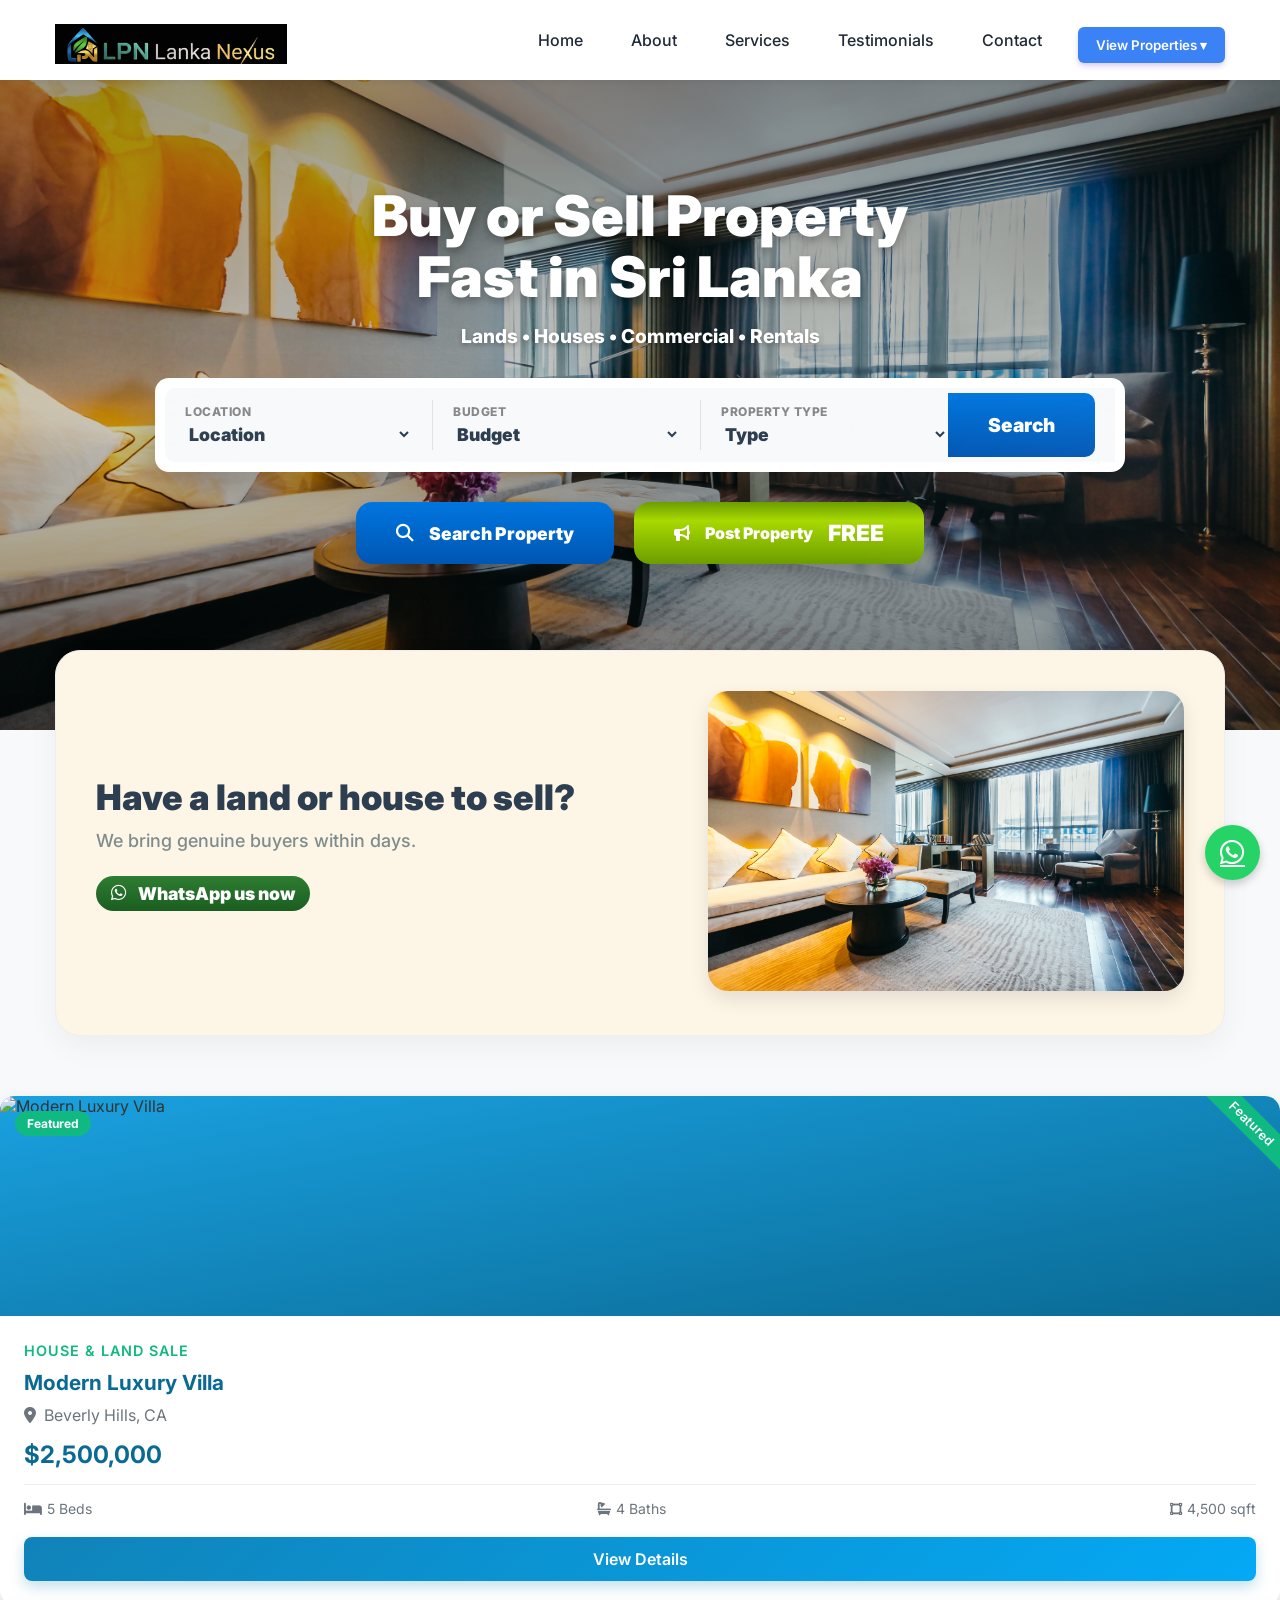
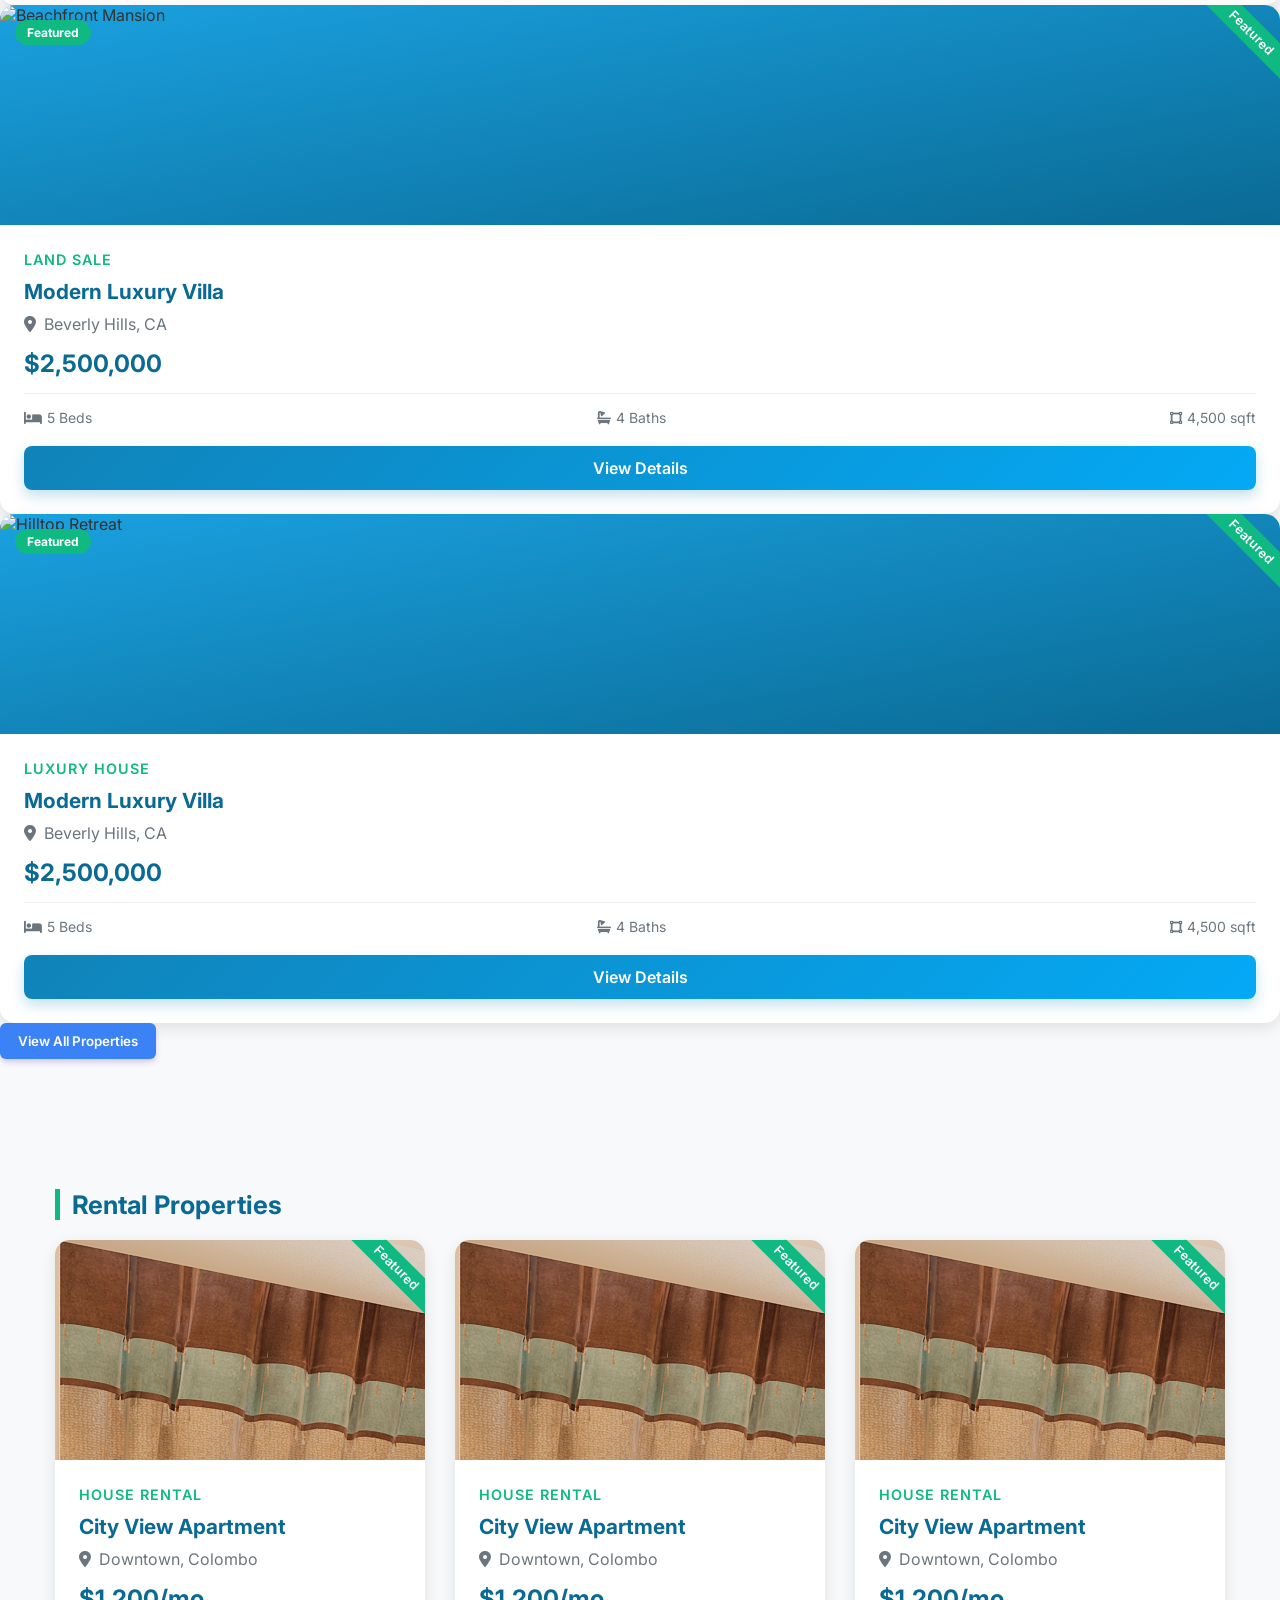
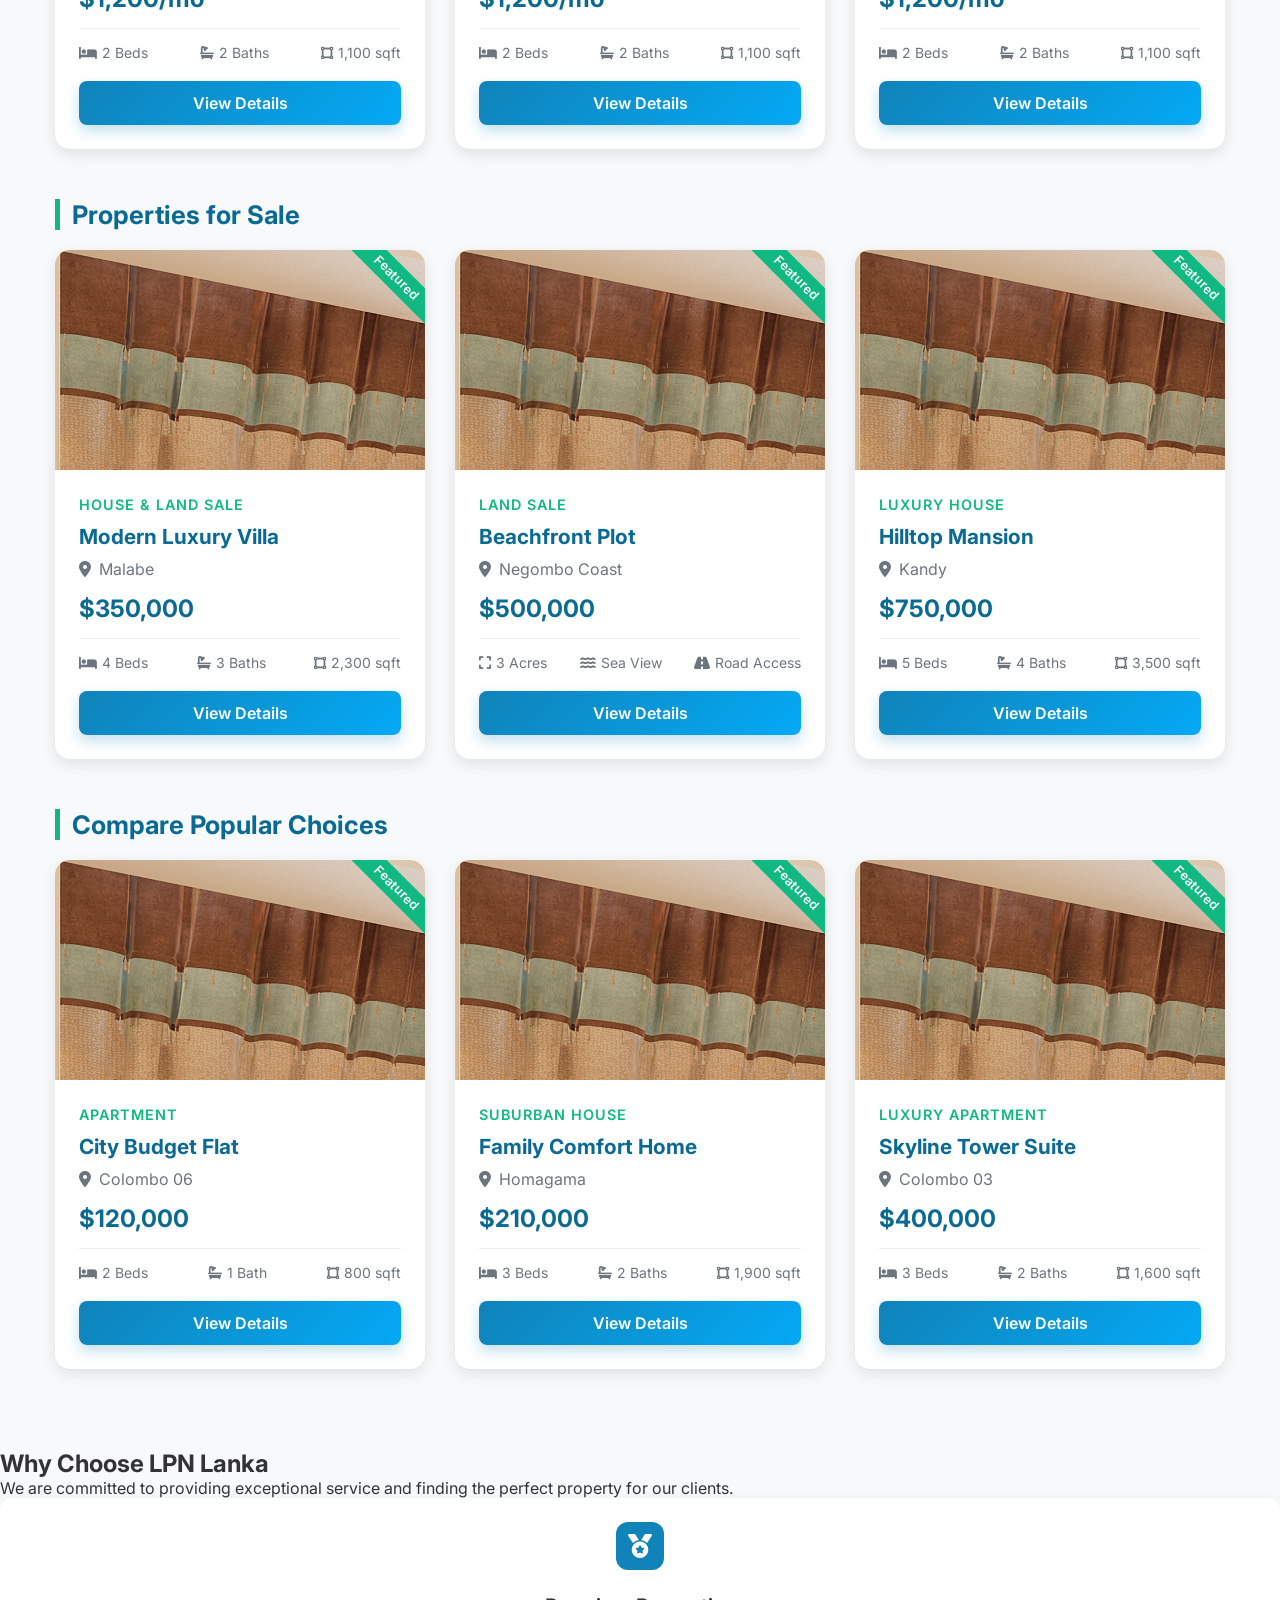
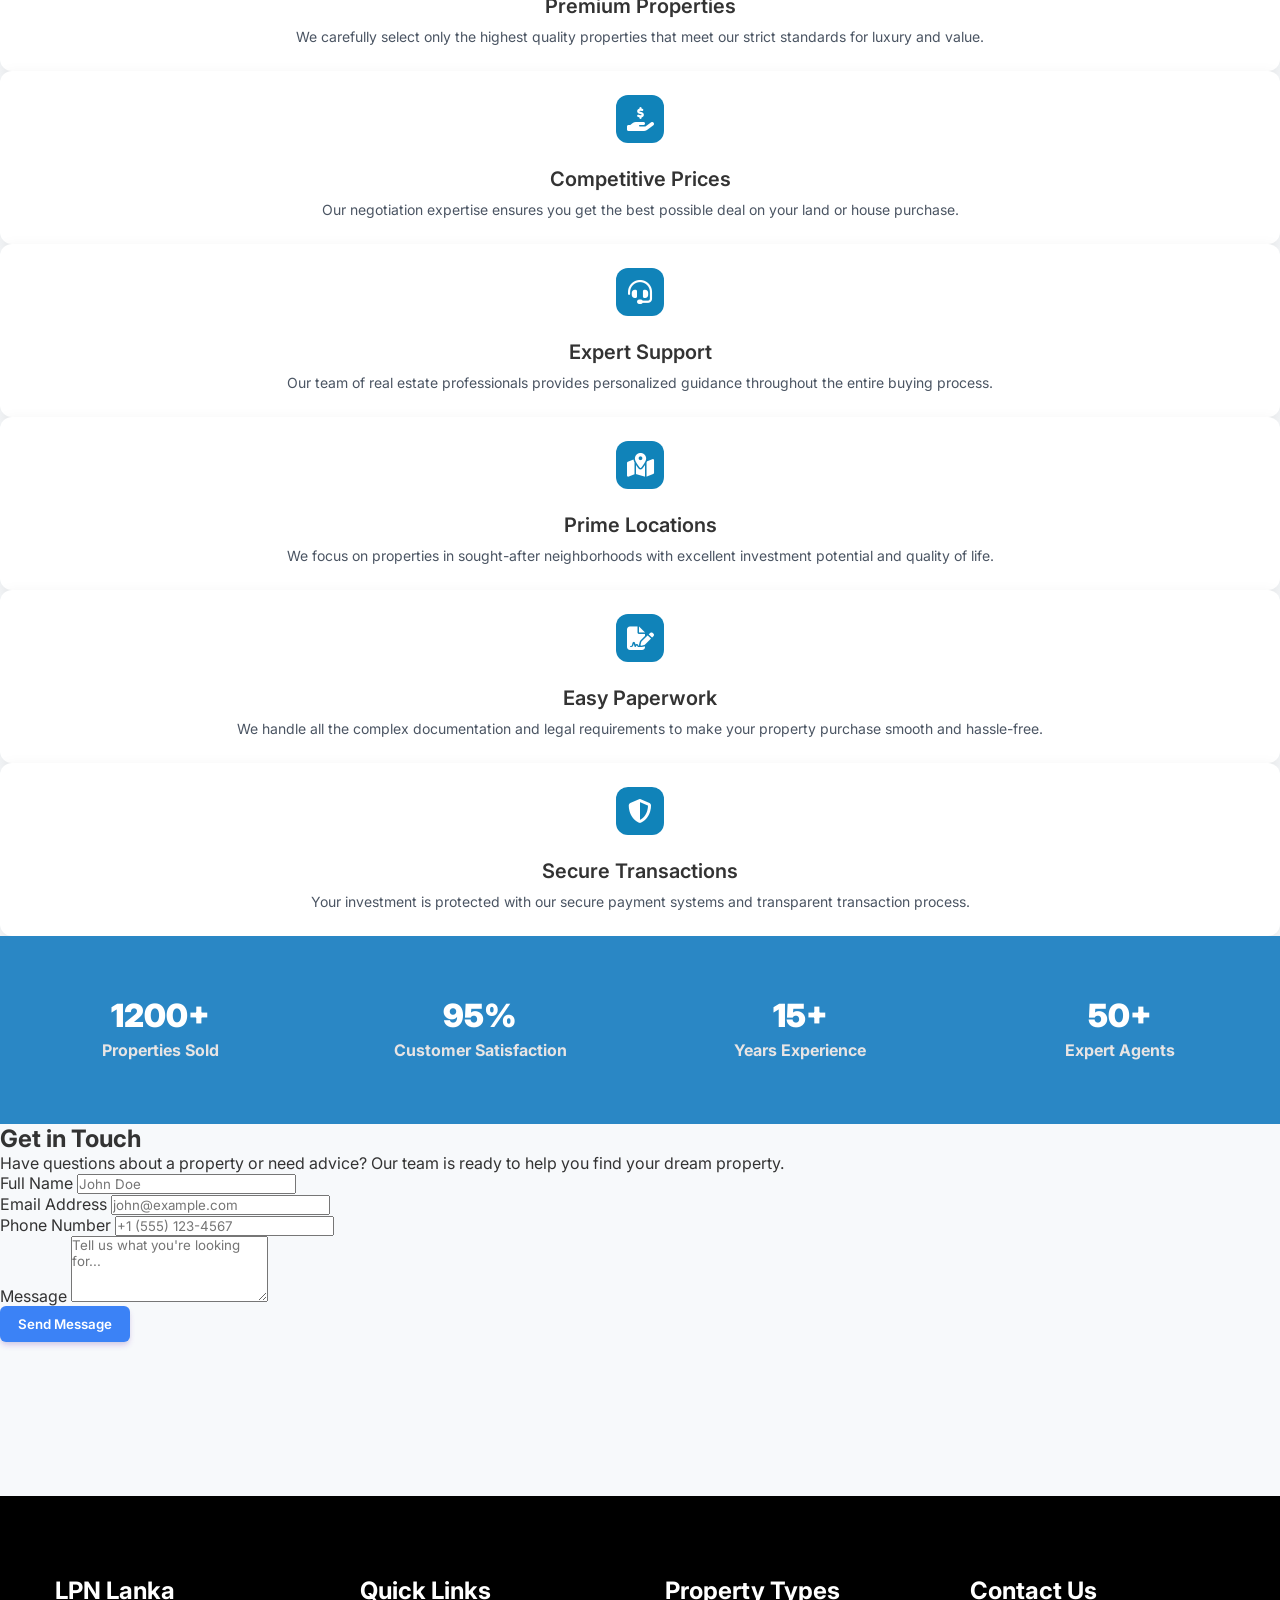
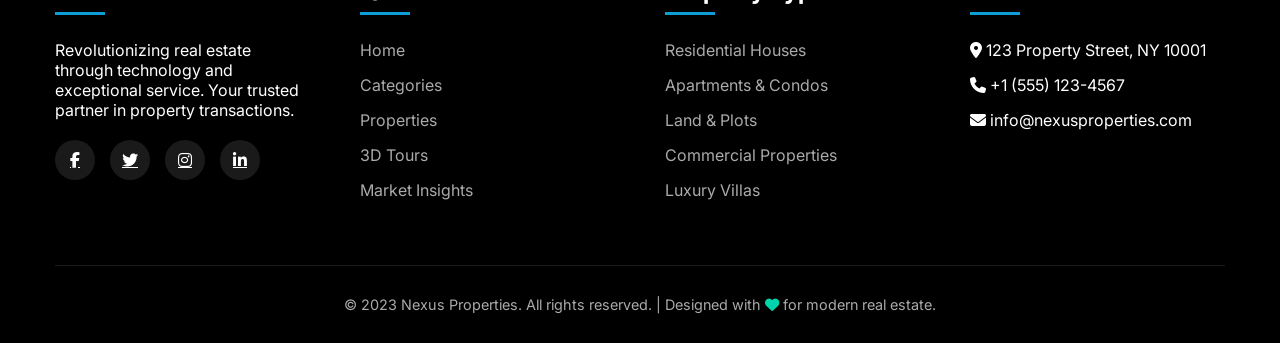
==== commit a7c84e1e: "pages setup" ====
--- a/index.html
+++ b/index.html
@@ -56,7 +56,7 @@
 
         <!-- Desktop Menu -->
         <div class="desktop-menu">
-          <a href="indexmac.html" class="nav-link">Home</a>
+          <a href="index.html" class="nav-link">Home</a>
           <a href="about.html" class="nav-link">About</a>
           <a href="services.html" class="nav-link">Services</a>
           <a href="#" class="nav-link">Testimonials</a>
@@ -96,11 +96,11 @@
         </button>
         <a href="#" class="nav-item home-btn"><i class="fa-solid fa-house"></i></a>
 
-        <a href="#" class="nav-item">Rental</a>
+        <a href="#rental" class="nav-item">Rental</a>
         <span class="nav-separator">|</span>
-        <a href="#" class="nav-item">Sales</a>
+        <a href="#sale" class="nav-item">Sales</a>
         <span class="nav-separator">|</span>
-        <a href="#" class="nav-item">Construction</a>
+        <a href="#compare" class="nav-item">Construction</a>
         <div class="search-nav">
           <i class="fa-solid fa-magnifying-glass"></i>
           <input type="text" placeholder="Search...">
@@ -975,3 +975,4 @@
 </body>
 
 </html>
+
--- a/stylemac.css
+++ b/stylemac.css
@@ -0,0 +1,982 @@
+:root {
+    --primary-color: #0c1e35;
+    --accent-blue: #0076df;
+    --accent-green: #25d366;
+    --accent-yellow: #ffc107;
+    --text-white: #ffffff;
+    --text-dark: #333333;
+    --bg-light: #f4f7f6;
+    --bg-card: #fdf5e6;
+    --shadow: 0 4px 15px rgba(0, 0, 0, 0.15);
+    --border-radius: 14px;
+}
+
+* {
+    margin: 0;
+    padding: 0;
+    box-sizing: border-box;
+    font-family: 'Inter', sans-serif;
+}
+
+body {
+    background-color: #f7f9fb;
+    color: var(--text-dark);
+}
+
+.container {
+    max-width: 1200px;
+    margin: 0 auto;
+    padding: 0 15px;
+}
+
+/* Header */
+.main-header {
+    background: linear-gradient(180deg, #000 0%, #111 60%, #1a1a1a 100%);
+}
+
+/* =========================
+   DEFAULT (DESKTOP FIRST)
+========================= */
+
+/* Desktop menu visible */
+.desktop-menu {
+    display: flex;
+}
+
+/* Mobile nav hidden */
+.main-nav {
+    display: none;
+}
+
+/* =========================
+   MOBILE DEVICES
+========================= */
+
+@media (max-width: 768px) {
+
+    /* Hide desktop navbar */
+    .desktop-menu {
+        display: none;
+    }
+
+    /* Show mobile navbar */
+    .main-nav {
+        display: block;
+    }
+
+}
+
+
+
+.header-top {
+    display: flex;
+    justify-content: space-between;
+    align-items: center;
+    padding: 12px 15px;
+    display: none;
+}
+
+.logo {
+    display: flex;
+    align-items: center;
+    gap: 12px;
+}
+
+.logo img {
+    width: 48px;
+    height: 48px;
+    border-radius: 10px;
+    border: 2px solid #333;
+}
+
+.site-name {
+    display: flex;
+    flex-direction: column;
+}
+
+.brand-name {
+    color: #fff;
+    font-weight: 900;
+    font-size: 1.3rem;
+    line-height: 1;
+}
+
+.tagline {
+    color: var(--accent-yellow);
+    font-size: 0.75rem;
+    font-weight: 600;
+    margin-top: 4px;
+}
+
+.contact-section {
+    display: flex;
+    gap: 23px;
+}
+
+.phone-number {
+    color: #fff;
+    font-weight: 800;
+    font-size: 1.1rem;
+    display: flex;
+    align-items: center;
+    gap: 8px;
+}
+
+.whatsapp-top {
+    background: linear-gradient(180deg, #25d366 0%, #128c7e 100%);
+    color: #fff;
+    padding: 8px 18px;
+    border-radius: 25px;
+    text-decoration: none;
+    font-weight: 800;
+    font-size: 0.95rem;
+    display: flex;
+    align-items: center;
+    gap: 8px;
+    box-shadow: 0 4px 10px rgba(37, 211, 102, 0.3);
+}
+
+/* Navigation */
+.main-nav {
+    background-color: #f8f9fa;
+    border-bottom: 2px solid #e9ecef;
+    position: sticky;
+    top: 0;
+    z-index: 1000;
+}
+
+.nav-wrapper {
+    display: flex;
+    align-items: center;
+    gap: 8px;
+}
+
+.nav-item {
+    color: #34495e;
+    text-decoration: none;
+    font-weight: 800;
+    font-size: 1rem;
+    transition: color 0.2s;
+}
+
+.nav-item:hover {
+    color: var(--accent-blue);
+}
+
+.nav-item.home-btn {
+    font-size: 1.4rem;
+    color: #2c3e50;
+    background: rgba(0, 0, 0, 0.05);
+    padding: 5px 10px;
+    border-radius: 8px;
+}
+
+.nav-separator {
+    color: #ccc;
+    font-weight: 300;
+}
+
+.search-nav {
+    margin-left: auto;
+    display: flex;
+    align-items: center;
+    background: #fff;
+    padding: 8px 18px;
+    border-radius: 25px;
+    gap: 12px;
+    border: 1px solid #ddd;
+    box-shadow: inset 0 2px 4px rgba(0, 0, 0, 0.02);
+}
+
+.search-nav i {
+    color: #7f8c8d;
+}
+
+.search-nav input {
+    border: none;
+    background: transparent;
+    outline: none;
+    width: 140px;
+    font-size: 0.95rem;
+    font-weight: 600;
+}
+
+/* Hero Section */
+.hero-section {
+    position: relative;
+    min-height: 650px;
+    display: flex;
+    align-items: center;
+    justify-content: center;
+    padding-bottom: 60px;
+    overflow: hidden;
+}
+
+.bg-slider {
+    position: absolute;
+    top: 0;
+    left: 0;
+    width: 100%;
+    height: 100%;
+    z-index: 0;
+}
+
+.bg-slider .slide {
+    position: absolute;
+    top: 0;
+    left: 0;
+    width: 100%;
+    height: 100%;
+    background-size: cover;
+    background-position: center;
+    opacity: 0;
+    transition: opacity 1.5s ease-in-out;
+}
+
+.bg-slider .slide.active {
+    opacity: 1;
+}
+
+/* Background Images */
+.slide.s1 {
+    background-image: url('img/ser1.jpg');
+}
+
+.slide.s2 {
+    background-image: url('img/ser2.jpg');
+}
+
+.slide.s3 {
+    background-image: url('img/ser3.jpg');
+}
+
+/* Soft Light Effects */
+.light {
+    position: absolute;
+    width: 600px;
+    height: 600px;
+    border-radius: 50%;
+    background: radial-gradient(circle, rgba(255, 255, 255, 0.1) 0%, rgba(255, 255, 255, 0) 70%);
+    filter: blur(80px);
+    z-index: 1;
+    pointer-events: none;
+    opacity: 0.6;
+}
+
+.l1 {
+    top: -150px;
+    left: -150px;
+}
+
+.l2 {
+    bottom: -150px;
+    right: -150px;
+}
+
+.hero-overlay {
+    position: absolute;
+    top: 0;
+    left: 0;
+    width: 100%;
+    height: 100%;
+    background: linear-gradient(180deg, rgba(0, 0, 0, 0.4) 0%, rgba(0, 0, 0, 0.2) 50%, rgba(0, 0, 0, 0.5) 100%);
+}
+
+.hero-content {
+    position: relative;
+    z-index: 1;
+    width: 100%;
+    max-width: 1000px;
+    text-align: center;
+    color: #fff;
+}
+
+.hero-section h1 {
+    font-size: 3.5rem;
+    font-weight: 900;
+    margin-bottom: 15px;
+    line-height: 1.1;
+    text-shadow: 0 4px 10px rgba(0, 0, 0, 0.3);
+}
+
+.hero-subtext {
+    font-size: 1.3rem;
+    font-weight: 800;
+    margin-bottom: 40px;
+    text-shadow: 0 2px 5px rgba(0, 0, 0, 0.3);
+}
+
+/* Search Box refined to match 3rd image */
+.search-box {
+    background: #ffffff;
+    border-radius: var(--border-radius);
+    padding: 10px;
+    margin: 0 auto;
+    box-shadow: 0 15px 40px rgba(0, 0, 0, 0.2);
+    display: flex;
+    align-items: stretch;
+}
+
+.search-fields {
+    flex: 1;
+    display: flex;
+    align-items: center;
+    background: #f8f9fa;
+    border-radius: 10px 0 0 10px;
+    padding: 5px 20px;
+}
+
+.select-field {
+    flex: 1;
+    text-align: left;
+    display: flex;
+    flex-direction: column;
+    padding: 10px 0;
+}
+
+.field-label {
+    color: #888;
+    font-size: 0.75rem;
+    font-weight: 800;
+    margin-bottom: 4px;
+    text-transform: uppercase;
+    letter-spacing: 0.5px;
+}
+
+.select-field select {
+    border: none;
+    background: transparent;
+    font-weight: 900;
+    color: #2c3e50;
+    outline: none;
+    cursor: pointer;
+    font-size: 1.1rem;
+    width: 100%;
+}
+
+.field-divider {
+    width: 1px;
+    height: 50px;
+    background-color: #dee2e6;
+    margin: 0 20px;
+}
+
+.search-btn {
+    background: linear-gradient(180deg, #0076df 0%, #0056b3 100%);
+    color: #fff;
+    border: none;
+    padding: 20px 40px;
+    border-radius: 0 10px 10px 0;
+    font-weight: 900;
+    font-size: 1.2rem;
+    cursor: pointer;
+    transition: transform 0.2s;
+    display: flex;
+    align-items: center;
+    justify-content: center;
+}
+
+.search-btn:hover {
+    transform: scale(1.02);
+}
+
+/* CTA Buttons */
+.cta-buttons {
+    display: flex;
+    gap: 20px;
+    justify-content: center;
+    margin-top: 30px;
+}
+
+.cta-btn {
+    padding: 20px 40px;
+    border-radius: 16px;
+    border: none;
+    font-weight: 900;
+    display: flex;
+    align-items: center;
+    gap: 15px;
+    cursor: pointer;
+    box-shadow: 0 10px 25px rgba(0, 0, 0, 0.25);
+    transition: transform 0.2s;
+}
+
+.btn-search {
+    background: linear-gradient(180deg, #0076df 0%, #0056b3 100%);
+    color: #fff;
+    font-size: 1.1rem;
+}
+
+.btn-post {
+    background: linear-gradient(180deg, #6c9d00 0%, #a8d900 30%, #6c9d00 100%);
+    color: #fff;
+    text-align: left;
+    font-size: 1rem;
+    line-height: 1;
+}
+
+.btn-post span {
+    font-weight: 900;
+    font-size: 1.4rem;
+}
+
+/* Sell Section */
+.sell-cta-section {
+    margin: -80px auto 60px;
+    position: relative;
+    z-index: 10;
+}
+
+.sell-card {
+    background: var(--bg-card);
+    border-radius: 25px;
+    display: flex;
+    align-items: center;
+    overflow: hidden;
+    padding: 40px;
+    gap: 40px;
+    box-shadow: 0 10px 30px rgba(0, 0, 0, 0.05);
+    border: 1px solid #eee;
+}
+
+.sell-text {
+    flex: 1.2;
+}
+
+.sell-text h2 {
+    font-size: 2.2rem;
+    font-weight: 900;
+    margin-bottom: 12px;
+    color: #2c3e50;
+}
+
+.sell-text p {
+    font-size: 18px;
+    margin-bottom: 25px;
+    color: #7f8c8d;
+    font-weight: 500;
+}
+
+.whatsapp-btn {
+    display: inline-flex;
+    align-items: center;
+    gap: 12px;
+    background: linear-gradient(180deg, #2e7d32 0%, #1b5e20 100%);
+    color: #fff;
+    padding: 7px 15px;
+    border-radius: 35px;
+    text-decoration: none;
+    font-weight: 900;
+    font-size: 1.1rem;
+}
+
+.sell-image {
+    flex: 1;
+}
+
+.sell-image img {
+    width: 100%;
+    border-radius: 20px;
+    height: 300px;
+    object-fit: cover;
+    box-shadow: 0 8px 20px rgba(0, 0, 0, 0.1);
+}
+
+/* Why Choose Us & Stats Split Layout */
+.why-choose {
+    display: flex;
+    gap: 60px;
+    padding: 80px 0;
+    background: #fff;
+    margin-bottom: 40px;
+    border-radius: 30px;
+    padding: 60px;
+    box-shadow: 0 10px 40px rgba(0, 0, 0, 0.03);
+}
+
+.why-content {
+    flex: 1.2;
+}
+
+.why-content h3 {
+    font-size: 2.2rem;
+    font-weight: 900;
+    margin-bottom: 35px;
+    color: #1a2a44;
+}
+
+.features-list {
+    list-style: none;
+}
+
+.features-list li {
+    display: flex;
+    align-items: center;
+    gap: 18px;
+    margin-bottom: 20px;
+    font-weight: 700;
+    font-size: 1.2rem;
+    color: #34495e;
+}
+
+.features-list li i {
+    color: #4caf50;
+    font-size: 1.5rem;
+}
+
+.serving-locations {
+    margin-top: 40px;
+    color: #95a5a6;
+    font-weight: 700;
+    font-size: 0.95rem;
+    border-top: 1px solid #eee;
+    padding-top: 20px;
+}
+
+.stats-cards {
+    flex: 0.8;
+    display: flex;
+    flex-direction: column;
+    gap: 20px;
+}
+
+.stat-card {
+    border-radius: 18px;
+    align-items: center;
+    gap: 25px;
+}
+
+
+.stat-card i {
+    font-size: 2.5rem;
+    color: #ffffff;
+}
+
+.stat-info {
+    display: flex;
+    flex-direction: column;
+}
+
+.stat-number {
+    font-size: 2rem;
+    font-weight: 900;
+    color: #ffffff;
+    line-height: 1;
+}
+
+.stat-label {
+    font-size: 1rem;
+    font-weight: 700;
+    color: #e7e4e4;
+    margin-top: 4px;
+}
+
+/* Bottom Contact */
+.bottom-contact {
+    background-size: cover;
+    background-position: center;
+    padding: 100px 0;
+    text-align: center;
+    color: #fff;
+    position: relative;
+    border-radius: 0;
+}
+
+.bottom-contact h2 {
+    font-size: 3rem;
+    font-weight: 900;
+    margin-bottom: 10px;
+}
+
+.bottom-contact p {
+    font-size: 1.6rem;
+    font-weight: 700;
+}
+
+.bottom-contact span {
+    color: var(--accent-yellow);
+    font-weight: 900;
+}
+
+/* Footer */
+.main-footer {
+    background-color: #fff;
+    padding: 30px 0;
+    text-align: center;
+    border-top: 1px solid #eee;
+}
+
+.main-footer p {
+    color: #95a5a6;
+    font-weight: 700;
+    font-size: 1rem;
+}
+
+/* Floating WhatsApp */
+.floating-whatsapp {
+    position: fixed;
+    bottom: 30px;
+    right: 30px;
+    background: linear-gradient(135deg, #25d366 0%, #128c7e 100%);
+    color: #fff;
+    width: 65px;
+    height: 65px;
+    border-radius: 50%;
+    display: flex;
+    align-items: center;
+    justify-content: center;
+    font-size: 2.2rem;
+    box-shadow: 0 8px 25px rgba(37, 211, 102, 0.4);
+    z-index: 9999;
+}
+
+/* Responsive - Mobile Specific */
+@media (max-width: 768px) {
+    .header-top {
+        display: flex;
+        justify-content: space-between;
+        align-items: center;
+        padding: 10px 24px;
+        border-top: 5px solid #22aaf8;
+    }
+
+    .contact-section {
+        display: flex;
+        flex-direction: column;
+        align-items: flex-end;
+        gap: 6px;
+    }
+
+    .brand-name {
+        font-size: 1rem;
+    }
+
+    .tagline {
+        font-size: 0.6rem;
+    }
+
+    .phone-number {
+        font-size: 0.9rem;
+    }
+
+    .whatsapp-top {
+        padding: 5px 12px;
+        font-size: 0.8rem;
+    }
+
+    .nav-wrapper {
+        padding: 0 10px;
+        overflow-x: auto;
+        white-space: nowrap;
+    }
+
+    .search-nav {
+        display: none;
+    }
+
+    .hero-section {
+        min-height: 400px;
+        padding: 30px 0;
+    }
+
+    .hero-section h1 {
+        font-size: 1.8rem;
+    }
+
+    .hero-subtext {
+        font-size: 0.9rem;
+        margin-bottom: 25px;
+    }
+
+    .search-box {
+        flex-direction: row;
+        padding: 0;
+        margin: 0 10px;
+        background: #fff;
+        border-radius: 8px;
+        overflow: hidden;
+        box-shadow: 0 5px 15px rgba(0, 0, 0, 0.1);
+        height: 46px;
+    }
+
+    .search-fields {
+        flex: 1;
+        flex-direction: row;
+        padding: 0 5px;
+        align-items: center;
+        display: flex;
+    }
+
+    .select-field {
+        flex: 1;
+        min-width: 0;
+    }
+
+    .field-label {
+        display: none;
+    }
+
+    .select-field select {
+        font-size: 0.7rem;
+        padding: 0;
+        font-weight: 800;
+        width: 100%;
+        border: none;
+        background: transparent;
+        text-align: center;
+    }
+
+    .field-divider {
+        width: 1px;
+        height: 15px;
+        background-color: #eee;
+        margin: 0 2px;
+    }
+
+    .search-btn {
+        padding: 0 12px;
+        font-weight: 900;
+        height: 100%;
+        margin-right: -5px;
+    }
+
+    .cta-buttons {
+        flex-direction: row;
+        padding: 0 10px;
+        gap: 8px;
+        margin-top: 20px;
+        display: flex;
+    }
+
+    .cta-btn {
+        flex: 1;
+        padding: 12px 5px;
+        font-size: 0.7rem;
+        gap: 5px;
+        border-radius: 10px;
+        justify-content: center;
+        text-align: center;
+    }
+
+    .btn-post br {
+        display: none;
+    }
+
+    .btn-post span {
+        font-size: 0.75rem;
+        margin-left: 2px;
+    }
+
+    .sell-cta-section {
+        margin: -40px auto 40px;
+    }
+
+    .sell-card {
+        flex-direction: row;
+        padding: 20px;
+        gap: 20px;
+    }
+
+    .sell-text h2 {
+        font-size: 16px;
+    }
+
+    .sell-image img {
+        height: 180px;
+    }
+
+    .whatsapp-btn {
+        font-size: 12px;
+    }
+
+    .why-choose {
+        flex-direction: column;
+        padding: 30px 15px;
+        gap: 30px;
+    }
+
+    .why-content h3 {
+        font-size: 1.6rem;
+    }
+
+    .stats-cards {
+        flex-direction: column;
+    }
+
+    .stat-card {
+        width: 100%;
+        padding: 15px;
+    }
+
+    .bottom-contact {
+        padding: 50px 0;
+    }
+
+    .bottom-contact h2 {
+        font-size: 1.8rem;
+    }
+
+    .bottom-contact p {
+        font-size: 1.2rem;
+    }
+}
+
+/* =========================
+   POST PROPERTY MODAL
+========================= */
+.modal-overlay {
+    position: fixed;
+    top: 0;
+    left: 0;
+    width: 100%;
+    height: 100%;
+    background: rgba(0, 0, 0, 0.6);
+    backdrop-filter: blur(8px);
+    display: flex;
+    justify-content: center;
+    align-items: center;
+    z-index: 10000;
+    opacity: 0;
+    visibility: hidden;
+    transition: all 0.3s ease-in-out;
+}
+
+.modal-overlay.active {
+    opacity: 1;
+    visibility: visible;
+}
+
+.modal-content {
+    background: rgba(255, 255, 255, 0.9);
+    width: 90%;
+    max-width: 500px;
+    padding: 30px;
+    border-radius: 24px;
+    position: relative;
+    box-shadow: 0 25px 50px -12px rgba(0, 0, 0, 0.25);
+    transform: translateY(20px);
+    transition: transform 0.3s ease-out;
+}
+
+.modal-overlay.active .modal-content {
+    transform: translateY(0);
+}
+
+.glass-effect {
+    background: rgba(255, 255, 255, 0.8) !important;
+    backdrop-filter: blur(10px);
+    border: 1px solid rgba(255, 255, 255, 0.3);
+}
+
+.close-modal {
+    position: absolute;
+    top: 15px;
+    right: 20px;
+    background: none;
+    border: none;
+    font-size: 2rem;
+    color: #888;
+    cursor: pointer;
+    line-height: 1;
+    z-index: 1;
+}
+
+.modal-header {
+    text-align: center;
+    margin-bottom: 25px;
+}
+
+.modal-header h2 {
+    font-size: 1.8rem;
+    font-weight: 800;
+    color: var(--primary-color);
+    margin-bottom: 5px;
+}
+
+.modal-header p {
+    color: #666;
+    font-size: 0.95rem;
+}
+
+.modal-form .form-group {
+    margin-bottom: 15px;
+}
+
+.form-row {
+    display: flex;
+    gap: 15px;
+}
+
+.form-row .form-group {
+    flex: 1;
+}
+
+.modal-form label {
+    display: block;
+    font-size: 0.85rem;
+    font-weight: 700;
+    color: #444;
+    margin-bottom: 6px;
+    text-transform: uppercase;
+    letter-spacing: 0.5px;
+}
+
+.modal-form input,
+.modal-form select,
+.modal-form textarea {
+    width: 100%;
+    padding: 12px 16px;
+    border: 1.5px solid #eee;
+    border-radius: 12px;
+    font-size: 1rem;
+    font-weight: 600;
+    outline: none;
+    transition: all 0.2s;
+    background: #fdfdfd;
+}
+
+.modal-form input:focus,
+.modal-form select:focus,
+.modal-form textarea:focus {
+    border-color: var(--accent-blue);
+    background: #fff;
+    box-shadow: 0 0 0 4px rgba(0, 118, 223, 0.1);
+}
+
+.submit-btn {
+    width: 100%;
+    background: linear-gradient(135deg, #0076df 0%, #0056b3 100%);
+    color: #fff;
+    border: none;
+    padding: 14px;
+    border-radius: 12px;
+    font-size: 1.1rem;
+    font-weight: 800;
+    cursor: pointer;
+    margin-top: 10px;
+    transition: transform 0.2s, box-shadow 0.2s;
+    box-shadow: 0 10px 20px rgba(0, 118, 223, 0.2);
+}
+
+.submit-btn:hover {
+    transform: translateY(-2px);
+    box-shadow: 0 12px 25px rgba(0, 118, 223, 0.3);
+}
+
+/* Mobile Adjustments for Modal */
+@media (max-width: 768px) {
+    .modal-content {
+        padding: 20px;
+        max-height: 90vh;
+        overflow-y: auto;
+    }
+
+    .form-row {
+        flex-direction: column;
+        gap: 0;
+    }
+
+    .modal-header h2 {
+        font-size: 1.5rem;
+    }
+}
